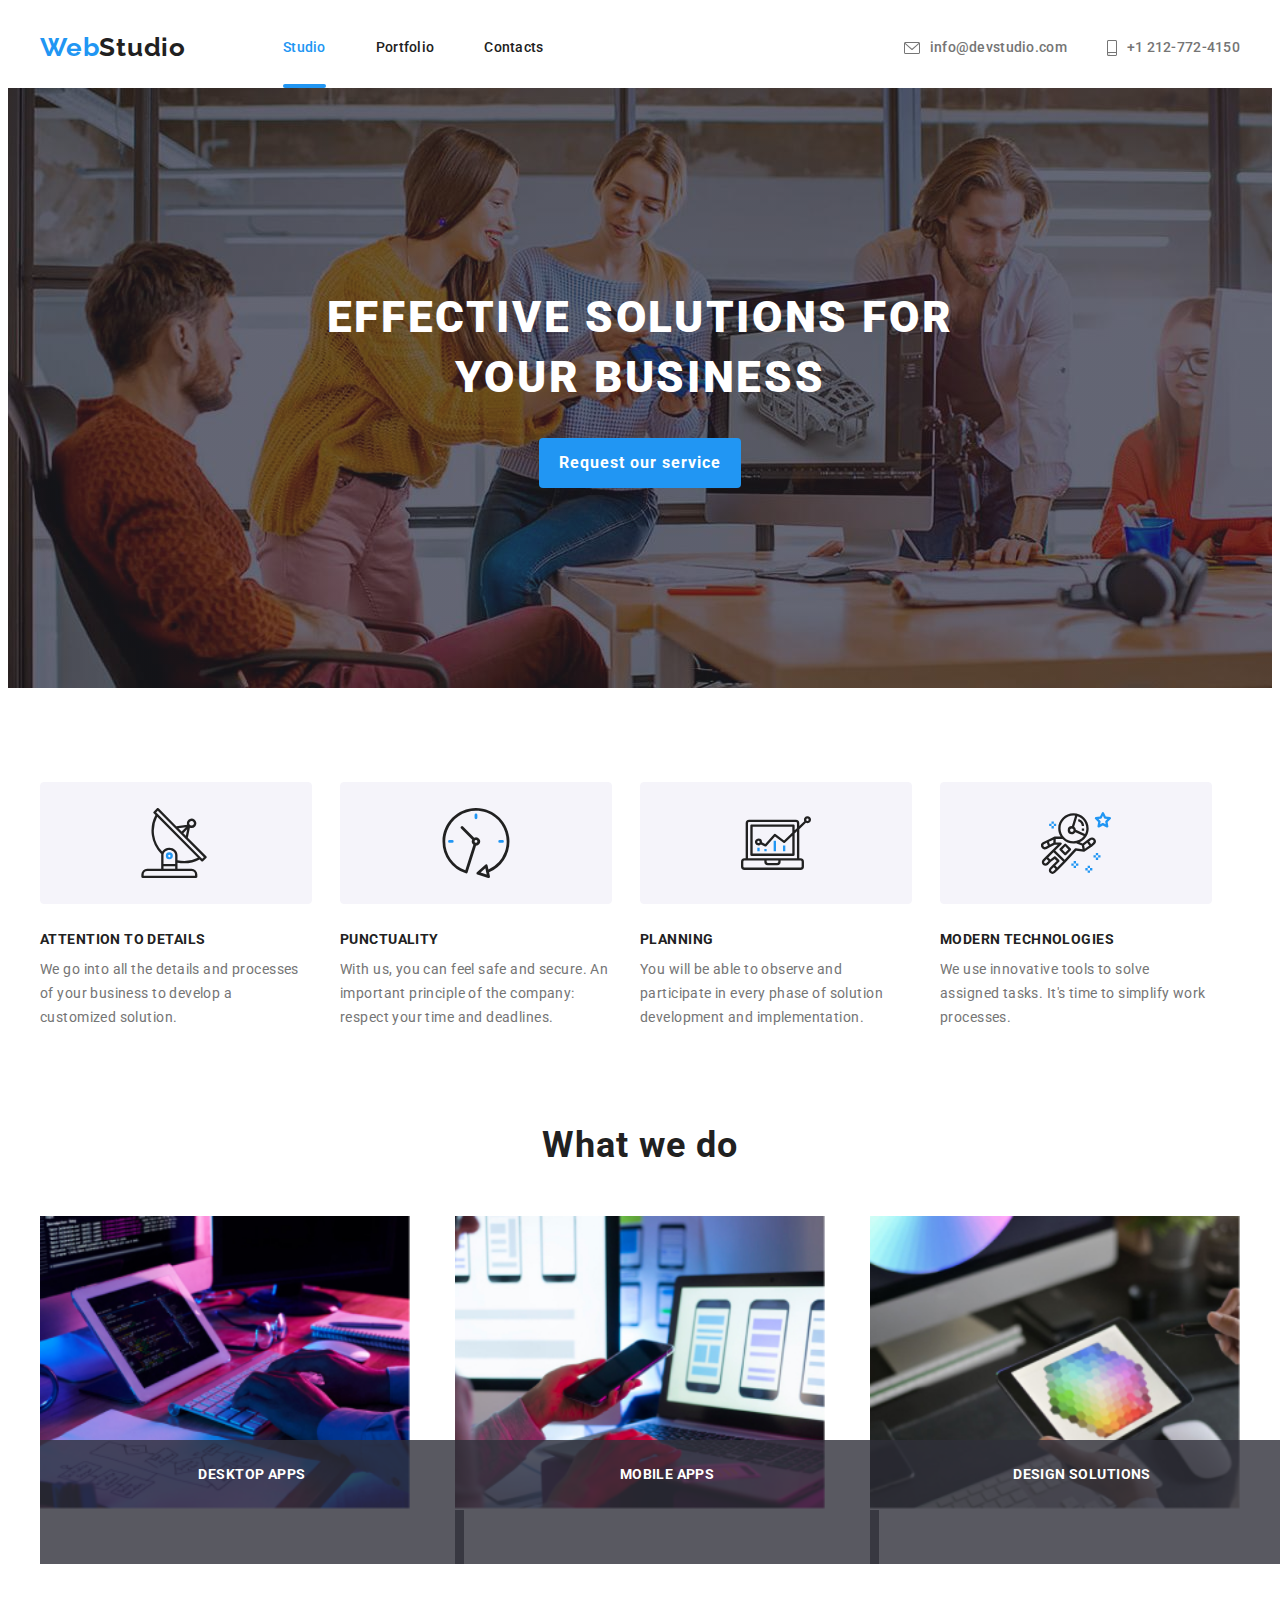
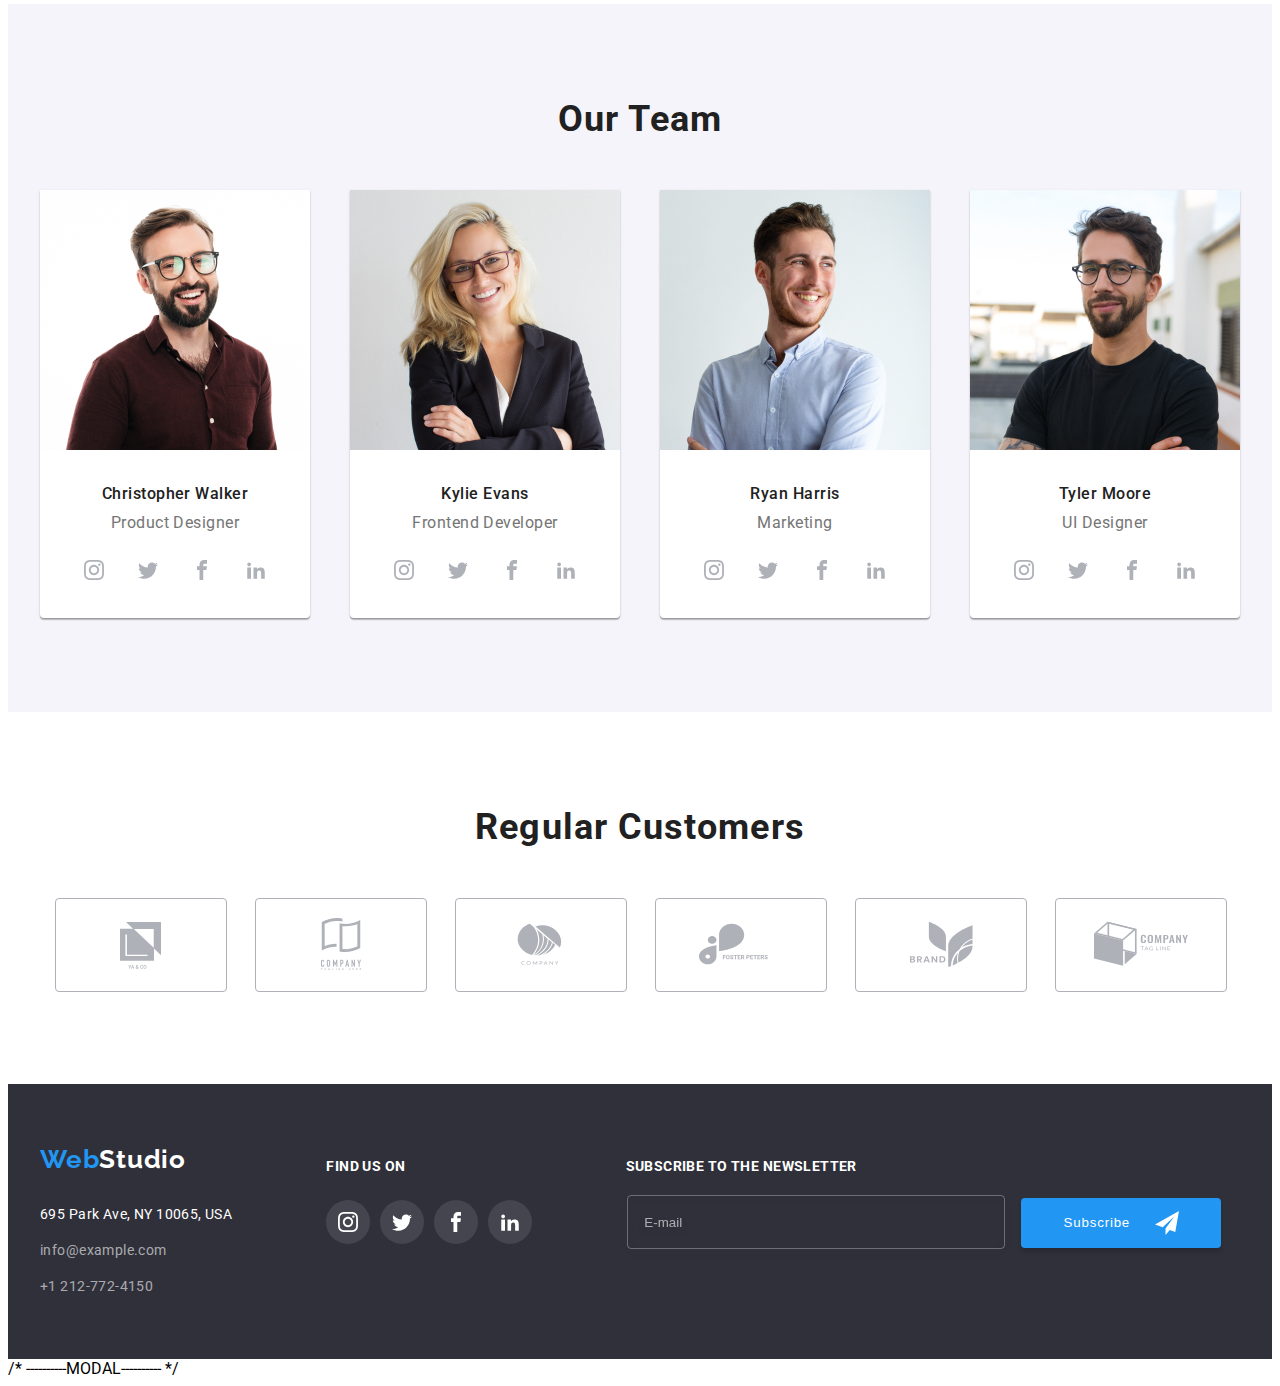
==== index.html @ 76c718fd "hw-8" ====
<!DOCTYPE html>
<html lang="en">
<head>
    <meta charset="UTF-8">
    <meta http-equiv="X-UA-Compatible" content="IE=edge">
    <meta name="viewport" content="width=device-width, initial-scale=1.0">
    <title>WebStudio</title>
    <link rel="preconnect" href="https://fonts.googleapis.com">
    <link rel="preconnect" href="https://fonts.gstatic.com" crossorigin>
    <link href="https://fonts.googleapis.com/css2?family=Raleway:wght@700&family=Roboto:wght@400;500;700;900&display=swap" rel="stylesheet">
    <link rel="stylesheet" href="https://cdnjs.cloudflare.com/ajax/libs/modern-normalize/1.1.0/modern-normalize.min.css"
    integrity="sha512-wpPYUAdjBVSE4KJnH1VR1HeZfpl1ub8YT/NKx4PuQ5NmX2tKuGu6U/JRp5y+Y8XG2tV+wKQpNHVUX03MfMFn9Q=="
    crossorigin="anonymous" referrerpolicy="no-referrer" />
    <link href="https://unpkg.com/aos@2.3.1/dist/aos.css" rel="stylesheet">
    <link
    rel="stylesheet"
    href="https://cdnjs.cloudflare.com/ajax/libs/animate.css/4.1.1/animate.min.css"
    />
    <link rel="stylesheet" href="./css/main.min.css">
</head>
<body>

    <header class="header">
        <div class="container">
        <a href="/" class="header-logo link logo">
           <span class="web">Web</span>Studio</a>
        <nav class="navigation">
            <ul class="navigation-list list">
                <li>
                    <a href="./index.html" class="navigation__link link header navigation__link--color">Studio</a>
                </li>
                <li>
                    <a href="./portfolio.html" class="navigation__link link header">Portfolio</a>
                </li>
                <li>
                    <a href="" class="navigation__link link header">Contacts</a>
                </li>
            </ul> 
        </nav>
        <ul class="navigation-contacts__list list">
            <li class="device">
                <a href="mailto:info@devstudio.com" class="navigation-contacts__link link header">
                    <svg width="16" height="12" class="navigation-contacts__icon">
                        <use class="" href="./img/icons.svg.svg#icon-mail2"></use>
                    </svg>
                    info@devstudio.com</a>
            </li>
            <li class="device">
                <a href="tel:+12127724150" 
                class="navigation-contacts__link link header">
                    <svg width="10" height="16" class="navigation-contacts__icon">
                        <use class="" href="./img/icons.svg.svg#icon-mobile2"></use>
                    </svg>
                    +1 212-772-4150</a>
            </li>
            
        </ul>
        </div>
    </header>

    <main>
        <section class="hero">
            <div class="container">
                <h1 class="hero__title">EFFECTIVE SOLUTIONS FOR YOUR BUSINESS</h1>
                <button type="button" class="hero__btn" data-modal-open>Request our service</button> 
            </div>
        </section> 
        <section class="main section">
            <div class="container">
            <ul class="main__list list">
            <li>
                    <div class="main__items">
                    <a href="#" class="main__link link">
                    <svg width="70" height="70" class="icons">
                        <use class="" href="./img/icons.svg.svg#icon-radar"></use>
                    </svg>
                    </a>
                    </div>
                    <h3 class="main__title">ATTENTION TO DETAILS</h3>
                    <p class="main__text">We go into all the details and processes of your business to develop a customized solution.</p>

            </li>
            
            <li>
                    <div class="main__items">
                    <a href="#" class="main__link link">
                    <svg width="70" height="70" class="icons">
                        <use class="" href="./img/icons.svg.svg#icon-clock1"></use>
                    </svg>
                    </a>
                    </div>
                    <h3 class="main__title">PUNCTUALITY</h3>
                    <p class="main__text">With us, you can feel safe and secure. An important principle of the company: respect your time and deadlines.</p>
            </li>
            
            <li>
                <div class="main__items">
                <a href="#" class="main__link link">
                    <svg width="70" height="70" class="icons">
                        <use class="" href="./img/icons.svg.svg#icon-diagram1"></use>
                    </svg>
                </a></div>
                <h3 class="main__title">PLANNING</h3>
                    <p class="main__text">You will be able to observe and participate in every phase of solution development and implementation.</p>

            </li>

            <li>
                <div class="main__items">
                <a href="#" class="main__link link">
                    <svg width="70" height="70" class="icons">
                        <use class="" href="./img/icons.svg.svg#icon-astronaut"></use>
                    </svg>
                </a></div>
                <h3 class="main__title">MODERN TECHNOLOGIES</h3>
                    <p class="main__text">We use innovative tools to solve assigned tasks. It's time to simplify work processes.</p>

            </li>
            </ul>
    
            </div>
        </section>

        <section class="about section">
            <div class="container">
            <h2 class="about__title title">
                What we do
            </h2>
            <ul class="about__list list">
                <li class="about__link"><img src="./img/img-1.jpg" width="370" height="294" alt="PC">
                <p class="about__text">
                        DESKTOP APPS
                </p>
                </li>
                <li class="about__link"><img src="./img/img-2.jpg" width="370" height="294" alt="note">
                      <p class="about__text">
                        Mobile APPS
                </p>
                </li>
                <li class="about__link"><img src="./img/img-3.jpg" width="370" height="294" alt="tablet">
                      <p class="about__text">
                        DESIGN SOLUTIONS
                </p>
                </li>
            </ul>
            </div>
        </section>

        <section class="team section">
            <div class="container">
            <h2 class="team__title title">
                Our Team
            </h2>
            <ul class="team__list list">
                <li class="team__link link">
                    <img src="./img/img-4.jpg" width="270" height="260" alt="man">
                    <div class="team__items">
                    <h3 class="team__name">Christopher Walker</h3>
                    <p class="team__text">Product Designer</p>
                    <ul class="team__communication list">
                        <li class="team__icons"><a href="#" class="team__icon link">
                            <svg width="20" height="20" class="icon">
                                <use class="" href="./img/icons.svg.svg#icon-instagram"></use>
                            </svg>
                        </a></li>
                        <li class="team__icons"><a href="#" class="team__icon link">
                            <svg width="20" height="20" class="icon">
                                <use class="" href="./img/icons.svg.svg#icon-twitter"></use>
                            </svg>
                        </a></li>
                        <li class="team__icons"><a href="#" class="team__icon link">
                            <svg width="20" height="20" class="icon">
                                <use class="" href="./img/icons.svg.svg#icon-facebook"></use>
                            </svg>
                        </a></li>
                        <li class="team__icons"><a href="#" class="team__icon link">
                            <svg width="20" height="20" class="icon">
                                <use class="" href="./img/icons.svg.svg#icon-linkedin2"></use>
                            </svg>
                        </a></li>
                    </ul>
                </div>
                </li>
                <li class="team__link link"><img src="./img/img-5.jpg" width="270" height="260" alt="woman">
                    <div class="team__items">
                    <h3 class="team__name">Kylie Evans</h3>
                    <p class="team__text">Frontend Developer</p>
                    <ul class="team__communication list">
                        <li class="team__icons"><a href="#" class="team__icon link">
                            <svg width="20" height="20" class="icon">
                                <use class="" href="./img/icons.svg.svg#icon-instagram"></use>
                            </svg>
                        </a></li>
                        <li class="team__icons"><a href="#" class="team__icon link">
                            <svg width="20" height="20" class="icons">
                                <use class="" href="./img/icons.svg.svg#icon-twitter"></use>
                            </svg>
                        </a></li>
                        <li class="team__icons"><a href="#" class="team__icon link">
                            <svg width="20" height="20" class="icon">
                                <use class="" href="./img/icons.svg.svg#icon-facebook"></use>
                            </svg>
                        </a></li>
                        <li class="team__icons"><a href="#" class="team__icon link">
                            <svg width="20" height="20" class="icon">
                                <use class="" href="./img/icons.svg.svg#icon-linkedin2"></use>
                            </svg>
                        </a></li>
                    </ul>
                    </div>
                </li>
                <li class="team__link link"><img src="./img/img-6.jpg" width="270" height="260" alt="man">
                    <div class="team__items">
                    <h3 class="team__name">Ryan Harris</h3>
                    <p class="team__text">Marketing</p>
                    <ul class="team__communication list">
                        <li class="team__icons"><a href="#" class="team__icon link">
                            <svg width="20" height="20" class="icon">
                                <use class="" href="./img/icons.svg.svg#icon-instagram"></use>
                            </svg>
                        </a></li>
                        <li class="team__icons"><a href="#" class="team__icon link">
                            <svg width="20" height="20" class="icon">
                                <use class="" href="./img/icons.svg.svg#icon-twitter"></use>
                            </svg>
                        </a></li>
                        <li class="team__icons"><a href="#" class="team__icon link">
                            <svg width="20" height="20" class="icon">
                                <use class="" href="./img/icons.svg.svg#icon-facebook"></use>
                            </svg>
                        </a></li>
                        <li class="team__icons"><a href="#" class="team__icon link">
                            <svg width="20" height="20" class="icon">
                                <use class="" href="./img/icons.svg.svg#icon-linkedin2"></use>
                            </svg>
                        </a></li>
                    </ul>
                    </div>
                </li>
                <li class="team__link link"><img src="./img/img-7.jpg" width="270" height="260" alt="man">
                    <div class="team__items">
                    <h3 class="team__name">Tyler Moore</h3>
                    <p class="team__text">UI Designer</p>
                    <ul class="team__communication list">
                        <li class="team__icons"><a href="#" class="team__icon link">
                            <svg width="20" height="20" class="icon">
                                <use class="" href="./img/icons.svg.svg#icon-instagram"></use>
                            </svg>
                        </a></li>
                        <li class="team__icons"><a href="#" class="team__icon link">
                            <svg width="20" height="20" class="icon">
                                <use class="" href="./img/icons.svg.svg#icon-twitter"></use>
                            </svg>
                        </a></li>
                        <li class="team__icons"><a href="#" class="team__icon link">
                            <svg width="20" height="20" class="icon">
                                <use class="" href="./img/icons.svg.svg#icon-facebook"></use>
                            </svg>
                        </a></li>
                        <li class="team__icons"><a href="#" class="team__icon link">
                            <svg width="20" height="20" class="icon">
                                <use class="" href="./img/icons.svg.svg#icon-linkedin2"></use>
                            </svg>
                        </a></li>
                    </ul>
                    </div>
                </li>
            </ul>
            </div>
        </section>

        <section class="customers section">
            <div class="container">
            <h2 class="customers__title title">
                Regular Customers
            </h2>
            <ul class="customers__list list">
                <li class="customers__items"><a href="#" class="customers__link link">
                    <svg width="106" height="60" class="icon">
                        <use class="" href="./img/icons.svg.svg#icon-customers1"></use>
                    </svg>
                </a></li>
                <li class="customers__items"><a href="#" class="customers__link link">
                    <svg width="106" height="60" class="icon">
                        <use class="" href="./img/icons.svg.svg#icon-customers2"></use>
                    </svg>
                </a></li>
                <li class="customers__items"><a href="#" class="customers__link link">
                    <svg width="106" height="60" class="icon">
                        <use class="" href="./img/icons.svg.svg#icon-customers3"></use>
                    </svg>
                </a></li>
                <li class="customers__items"><a href="#" class="customers__link link">
                    <svg width="106" height="60" class="icon">
                        <use class="" href="./img/icons.svg.svg#icon-customers4"></use>
                    </svg>
                </a></li>
                <li class="customers__items"><a href="#" class="customers__link link">
                    <svg width="106" height="60" class="icon">
                        <use class="" href="./img/icons.svg.svg#icon-customers5"></use>
                    </svg>
                </a></li>
                <li class="customers__items"><a href="#" class="customers__link link">
                    <svg width="106" height="60" class="icon">
                        <use class="" href="./img/icons.svg.svg#icon-customers6"></use>
                    </svg>
                </a></li>
            </ul>
            </div>
        </section>
    </main>
    
    <footer class="footer">
        <div class="container">
            <ul class="footer__list list">
                <li>
                    <a href="" class="footer__logo link logo">
                    <span class="footer__web">Web</span>Studio</a>
       
                <address class="address">
                    <ul class="address__list list">
                        <li class="address__name link ending">
                        695 Park Ave, NY 10065, USA   
                        </li>
                        <li class="address__color link ending">
                        info@example.com
                        </li>
                        <li class="address__color link ending">
                        +1 212-772-4150
                        </li>
                    </ul>
                </address>
                </li>
                
                <li class="footer__link link">
                        <h3 class="footer__title">
                        Find us on 
                        <span class="subscribe__title">Subscribe to the newsletter</span> 
                        </h3>
                    <ul class="directions__list list">
                        <li class="directions__items"><a href="#" class="directions__link link">
                            <svg width="20" height="20" class="icon">
                            <use class="" href="./img/icons.svg.svg#icon-instagram"></use>
                            </svg>
                            </a>
                        </li>
                        <li class="directions__items"><a href="#" class="directions__link link">
                            <svg width="20" height="20" class="icon">
                            <use class="" href="./img/icons.svg.svg#icon-twitter"></use>
                            </svg>
                            </a>
                        </li>
                        <li class="directions__items"><a href="#" class="directions__link link">
                            <svg width="20" height="20" class="icon">
                            <use class="" href="./img/icons.svg.svg#icon-facebook"></use>
                            </svg>
                            </a>
                        </li>
                        <li class="directions__items"><a href="#" class="directions__link link">
                            <svg width="20" height="20" class="icon">
                            <use class="" href="./img/icons.svg.svg#icon-linkedin2"></use>
                            </svg>
                            </a>
                        </li>
                        
                        <li class="subscribe">
                            <section class="subscribe__items">
                                <form action="" class="form">
                                <input type="email" class="subscribe__input" name="name" placeholder="E-mail">
                                <button type="button" class="subscribe__btn" data-modal-open>Subscribe
                                    <svg class="subscribe__icon" width="24" height="24">
                                    <use href="./img/icons.svg.svg#icon-subscribe"></use>
                                    </svg>
                                </button>
                                </form>
                            </section>
                        </li>
                    </ul>
                </li>
            </ul> 

        </div>


    </footer>

    /* ----------MODAL---------- */

    <div class="backdrop is-hidden" data-modal>
        <div class="modal">
            <button type="btn" class="btn-close" data-modal-close>
                <svg width="18" height="18" class="btn-close-icon">
                    <use class="" href="./img/icons.svg.svg#icon-blackcross"></use>
                    </svg>
            </button>
            <p class="modal-title">
                Leave your information and we'll call you back
            </p>
        <form action="">
            <div class="modal-input-group">
                <label for="name">Name</label>
            <div class="modal-input-wrapper">
                <input type="text" class="modal-input" name="name" id="name" required>
                <svg class="modal-input-icon" width="18" height="18">
                    <use href="./img/icons.svg.svg#icon-modal1"></use>
                </svg>
            </div>
            </div>

            <div class="modal-input-group">
                <label for="name">Telephone</label>
            <div class="modal-input-wrapper">
                <input type="tel" class="modal-input" name="name" id="name" required>
                <svg class="modal-input-icon" width="18" height="18">
                    <use href="./img/icons.svg.svg#icon-modal2"></use>
                </svg>
            </div>
            </div>
            
            <div class="modal-input-group">
                <label for="name">E-mail</label>
            <div class="modal-input-wrapper">
                <input type="email" class="modal-input" name="name" id="name" required>
                <svg class="modal-input-icon" width="18" height="18">
                    <use href="./img/icons.svg.svg#icon-modal3"></use>
                </svg>
            </div>
            </div>

            <div class="modal-input-group">
                <label for="comment">Comments</label>
                <textarea name="comment" id="comment" class="modal-comment-text" placeholder="Enter the text">Enter the text</textarea>
            
            </div>
               
            <div class="modal-politic-group">
                <input type="checkbox" name="politic" id="politic" class="modal-politic-check visually-hidden">
            
                <label for="politic" class="modal-politic-label">
                    I agree with the letter and accept the 
                    <a href="" class="modal-politic-label-blue">Terms and Conditions</a>
                </label>
            
            </div>
               
                <button type="submit" class="button-send">Send</button>
        </form>
        </div>
    </div>
    <script src="https://unpkg.com/aos@2.3.1/dist/aos.js"></script>
    <script>
        AOS.init();
      </script>
      <script src="./js/modal.js">

      </script>
</body>
</html>
---- css/main.min.css ----
.modal-politic-label,.btn-close,.subscribe__items,.directions__link,.directions__list,.customers__link,.customers__list,.team__icon,.team__communication,.main__link,.main__list,.hero__btn,.navigation-contacts__link,.navigation-contacts__list,header .container{display:flex;align-items:center}:root{--primary-header-color: #212121;--primary-text-color: #757575;--primary-link-color: #2196F3}p,h1,h2,h3,h4,h5,h6{margin:0px}ul,ol{margin:0px;padding-left:0px}button{cursor:pointer;border:none;transition-duration:250ms;transition-timing-function:cubic-bezier(0.4, 0, 0.2, 1)}body{font-family:Roboto,Raleway,sans-serif}.container{width:1200px;padding:0px 15px;margin:0 auto}.section{padding-top:94px;padding-bottom:94px}.link{text-decoration:none}.list{list-style:none}.logo{font-family:Raleway;font-style:normal;font-weight:700;font-size:26px;line-height:1.2;letter-spacing:.03em}.title{font-weight:700;font-size:36px;line-height:1.17;letter-spacing:.03em;text-align:center}.ending{font-style:normal;font-weight:400;font-size:14px;line-height:1.7;letter-spacing:.03em}.header{font-weight:500;font-size:14px;line-height:1.14;letter-spacing:.02em}header .container{height:80px}.web{color:var(--primary-link-color)}.header-logo{color:var(--primary-header-color);margin-right:97px}.navigation-list{display:flex}.navigation-list li+li{margin-left:50px}.navigation__link{color:var(--primary-header-color);transition-duration:250ms;transition-timing-function:cubic-bezier(0.4, 0, 0.2, 1)}.navigation__link:hover,.navigation__link:focus{color:var(--primary-link-color)}.navigation__link--color{color:var(--primary-link-color);position:relative}.navigation__link--color::after{content:"";position:absolute;width:100%;height:4px;display:block;top:45px;background:#2196f3;border-radius:2px}.navigation-contacts__list{margin-left:auto;gap:40px}.navigation-contacts__link{color:var(--primary-text-color);transition-duration:250ms;transition-timing-function:cubic-bezier(0.4, 0, 0.2, 1)}.navigation-contacts__link:hover,.navigation-contacts__link:focus{color:var(--primary-link-color)}.navigation-contacts__icon{fill:currentColor;margin-right:10px}.hero{background-color:#c4c4c4;padding-top:200px;padding-bottom:200px;background-image:linear-gradient(rgba(47, 48, 58, 0.4), rgba(47, 48, 58, 0.4)),url(../img/Img-background.jpg);background-repeat:no-repeat;background-size:cover;background-position:cover}.hero__title{font-weight:900;font-size:44px;line-height:1.36;letter-spacing:.06em;text-align:center;text-transform:uppercase;color:#fff;width:696px;margin-left:252px;margin-right:252px;margin-bottom:30px}.hero__btn{font-weight:700;font-size:16px;line-height:1.9;letter-spacing:.06em;font-family:inherit;text-align:center;color:#fff;margin:0 auto;padding:10px 20px;background:#2196f3;border-radius:4px}.hero__btn:hover,.hero__btn:focus{background-color:#2196f3;box-shadow:0px 4px 4px rgba(0,0,0,.15)}.main__items{width:270px;height:120px;margin-bottom:30px}.main__items:not(:last-child){margin-right:30px}.main__link{width:100%;height:100%;background-color:#f5f4fa;justify-content:center;border:1px solid #f5f4fa;border-radius:4px;transition-duration:250ms;transition-timing-function:cubic-bezier(0.4, 0, 0.2, 1)}.main__link:hover,.main__link:focus{fill:#2196f3;border-color:#2196f3}.main__title{font-weight:700;font-size:14px;line-height:1.14;letter-spacing:.03em;text-transform:uppercase;color:var(--primary-header-color);margin-bottom:10px}.main__text{font-weight:400;font-size:14px;line-height:1.71;letter-spacing:.03em;color:var(--primary-text-color);max-width:270px}.about{margin-top:-94px}.about__title{color:var(--primary-header-color);margin-bottom:50px}.about__list{display:flex;justify-content:space-between}.about__list li+li{margin-left:30px}.about__link{height:294px;position:relative}.about__text{font-weight:700;font-size:14px;line-height:1.14;letter-spacing:.03em;text-align:center;text-transform:uppercase;color:#fff;position:absolute;padding:27px;height:70px;width:100%;top:224px;background:rgba(47,48,58,.8)}.team{background-color:#f5f4fa}.team__title{color:var(--primary-header-color);margin-bottom:50px}.team__list{display:flex;justify-content:space-between}.team__link{height:428px;background:#fff;box-shadow:0px 1px 3px rgba(0,0,0,.12),0px 1px 1px rgba(0,0,0,.14),0px 2px 1px rgba(0,0,0,.2);border-radius:0px 0px 4px 4px}.team__items{padding-top:30px;padding-bottom:30px}.team__name{font-weight:500;font-size:16px;line-height:1.19;letter-spacing:.03em;text-align:center;color:var(--primary-header-color);margin-bottom:10px}.team__text{font-weight:400;font-size:16px;line-height:1.19;letter-spacing:.03em;text-align:center;color:var(--primary-text-color);margin-bottom:16px}.team__communication{justify-content:center}.team__icons{width:44px;height:44px}.team__icons:not(:last-child){margin-right:10px}.team__icon{width:100%;height:100%;fill:#afb1b8;background-color:#fff;border-radius:50%;justify-content:center;transition-duration:250ms;transition-timing-function:cubic-bezier(0.4, 0, 0.2, 1)}.team__icon:hover,.team__icon:focus{fill:#fff;background-color:#2196f3}.customers__title{color:var(--primary-header-color);margin-bottom:50px}.customers__list{justify-content:center}.customers__items{width:170px;height:92px}.customers__items:focus,.customers__items:hover{fill:#2196f3;border-color:#2196f3}.customers__items:not(:last-child){margin-right:30px}.customers__link{width:100%;height:100%;fill:#afb1b8;background-color:#fff;justify-content:center;border:1px solid #afb1b8;border-radius:4px;transition-duration:250ms;transition-timing-function:cubic-bezier(0.4, 0, 0.2, 1)}.customers__link:focus,.customers__link:hover{fill:#2196f3;border-color:#2196f3}.footer{background-color:#2f303a;padding-top:60px;padding-bottom:60px}.footer__list{display:flex}.footer__link{justify-content:flex-start;margin-left:94px;margin-top:15px}.footer__web{color:var(--primary-link-color)}.footer__logo{color:#fff;display:block;margin-bottom:28px}.address__list li+li{margin-top:12px}.address__name{color:#fff}.address__color{color:rgba(255,255,255,.6)}.directions__list{justify-content:center;margin-top:20px}.footer__title{font-weight:700;font-size:14px;line-height:1.14;letter-spacing:.03em;text-transform:uppercase;color:#fff;display:flex}.directions__items{width:44px;height:44px}.directions__items:not(:last-child){margin-right:10px}.directions__link{width:100%;height:100%;fill:#fff;background-color:rgba(255,255,255,.1);border-radius:50%;justify-content:center;transition-duration:250ms;transition-timing-function:cubic-bezier(0.4, 0, 0.2, 1)}.directions__link:hover,.directions__link:focus{fill:#fff;background-color:#2196f3}.subscribe{margin-left:85px;top:50%}.subscribe__items{justify-content:flex-end}.subscribe__title{font-weight:700;font-size:14px;line-height:1.14;letter-spacing:.03em;text-transform:uppercase;color:#fff;margin-left:220px}.subscribe__input{background-color:rgba(0,0,0,0);width:358px;height:50px;border:1px solid rgba(255,255,255,.3);filter:drop-shadow(0px 4px 4px rgba(0, 0, 0, 0.15));border-radius:4px;padding-left:16px;color:rgba(255,255,255,.6)}::-moz-placeholder{color:rgba(255,255,255,.6);opacity:1}:-ms-input-placeholder{color:rgba(255,255,255,.6);opacity:1}::placeholder{color:rgba(255,255,255,.6);opacity:1}.subscribe__btn{width:200px;height:50px;margin-left:12px;background:#2196f3;box-shadow:0px 4px 4px rgba(0,0,0,.15);border-radius:4px;font-size:1.9;line-height:30px;letter-spacing:.06em;color:#fff;display:inline-flex;align-items:center;justify-content:center}.subscribe__icon{fill:currentColor;margin-left:25px}.portfolio-header{border-bottom:1px solid #ececec}.portfolio-header__list{display:flex}.portfolio-header__list li+li{margin-left:50px}.portfolio-logo{color:var(--primary-header-color);margin-right:97px}.filters{display:flex;justify-content:center;margin-bottom:50px}.filters li+li{margin-left:8px}.btn-1{width:73px;height:38px}.btn-2{width:128px;height:38px}.btn-3{width:145px;height:38px}.btn-4{width:103px;height:38px}.btn-5{width:130px;height:38px}.filter-btn{font-weight:500;font-size:16px;line-height:1.6;letter-spacing:.03em;font-family:inherit;text-align:center;color:#212121;background-color:#f5f4fa;background:#f5f4fa;border-radius:4px;transition-duration:250ms;transition-timing-function:cubic-bezier(0.4, 0, 0.2, 1)}.filter-btn:hover,.filter-btn:focus{color:#fff;background-color:#2196f3;border-radius:4px;box-shadow:0px 3px 1px rgba(0,0,0,.1),0px 1px 2px rgba(0,0,0,.08),0px 2px 2px rgba(0,0,0,.12)}.portfolio{display:flex;flex-wrap:wrap;margin-left:-30px;margin-bottom:-30px;justify-content:space-between}.portfolio__link{width:calc((100% - 90px)/3);margin-left:30px;margin-bottom:30px;background:#fff;border:1px solid #eee;width:370px;transition-duration:250ms;transition-timing-function:cubic-bezier(0.4, 0, 0.2, 1)}.portfolio__link:hover{border:1px solid #eee;box-shadow:0px 1px 1px rgba(0,0,0,.12),0px 4px 4px rgba(0,0,0,.06),1px 4px 6px rgba(0,0,0,.16)}.portfolio-card__thumb{position:relative;overflow:hidden}.portfolio-card__text{font-weight:400;font-size:18px;line-height:1.55;letter-spacing:.03em;color:#fff;position:absolute;background:rgba(33,150,243,.9);top:0;padding:63px 24px 91px;height:100%;transform:translateY(100%);transition-duration:250ms;transition-timing-function:cubic-bezier(0.4, 0, 0.2, 1)}.portfolio__link:hover .portfolio-card__text{transform:translateY(0)}.portfolio__items{padding:20px 24px}.portfolio__title{font-weight:700;font-size:18px;line-height:2;letter-spacing:.06em;color:var(--primary-header-color)}.portfolio__text{font-weight:400;font-size:16px;line-height:1.88;letter-spacing:.03em;color:var(--primary-text-color);margin-top:4px}.backdrop{position:fixed;top:0;width:100%;height:100%;background:rgba(0,0,0,.2);transition:opacity 300ms linear,visibility 300ms linear}.backdrop.is-hidden .modal{transform:translate(-50%, -50%) scaleY(0)}.modal{position:absolute;top:50%;left:50%;transform:translate(-50%, -50%) scale(1);width:528px;height:581px;background:#fff;box-shadow:0px 1px 3px rgba(0,0,0,.12),0px 1px 1px rgba(0,0,0,.14),0px 2px 1px rgba(0,0,0,.2);border-radius:4px;padding:40px;transition-duration:250ms;transition-timing-function:cubic-bezier(0.4, 0, 0.2, 1)}.btn-close{position:absolute;top:10px;right:10px;width:30px;height:30px;background-color:rgba(0,0,0,0);border:1px solid rgba(0,0,0,.1);border-radius:50%;justify-content:center}.btn-close:hover{fill:#2196f3}.is-hidden{opacity:0;visibility:hidden;pointer-events:none}.modal-title{font-weight:700;font-size:20px;line-height:1.15;text-align:center;letter-spacing:.03em;color:#212121;margin-bottom:12px}.modal-input-group{margin-bottom:10px}.modal-input-group label{display:block;font-weight:400;font-size:12px;line-height:1.17;letter-spacing:.01em;color:var(--primary-text-color);margin-bottom:4px}.modal-input,.modal-select{width:100%;height:40px;border:1px solid rgba(33,33,33,.2);border-radius:4px;transition:border-color 250ms;transition-timing-function:cubic-bezier(0.4, 0, 0.2, 1)}.modal-input{padding-left:30px}.modal-input:required{border-color:rgba(117,117,117,.5)}.modal-input:hover,.modal-input:focus{border-color:var(--primary-link-color);outline:rgba(0,0,0,0)}.modal-input:focus+svg,.modal-input:hover+svg{fill:var(--primary-link-color)}.modal-input-icon{position:absolute;top:50%;left:12px;transform:translateY(-50%);transition:fill 250ms;transition-timing-function:cubic-bezier(0.4, 0, 0.2, 1)}.modal-input-wrapper{position:relative}.modal-comment-text{width:100%;height:120px;border:1px solid rgba(33,33,33,.2);border-radius:4px;margin-top:4px;resize:none;font-weight:400;font-size:12px;line-height:1.17;letter-spacing:.01em;color:rgba(117,117,117,.5);padding:12px 16px;transition:border-color 250ms;transition-timing-function:cubic-bezier(0.4, 0, 0.2, 1)}.modal-comment-text:hover,.modal-comment-text:focus{border-color:var(--primary-link-color);outline:rgba(0,0,0,0)}.modal-politic-group{display:flex;padding-left:13px}.modal-politic-label{font-weight:400;font-size:14px;line-height:1.7;letter-spacing:.03em;color:#757575;margin-top:10px}.modal-politic-label::before{content:"";width:16px;height:15px;border:2px solid #212121;border-radius:2px;margin-right:8px}.modal-politic-label-blue{color:var(--primary-link-color);margin-left:4px}.checkbox{padding-left:12px}.modal-politic-check:checked+label::before{border:none;background-repeat:no-repeat;background-image:url("../img/icon-check.svg");background-position:center;background-color:var(--primary-link-color)}.visually-hidden{position:absolute;width:1px;height:1px;margin:-1px;border:0;padding:0;white-space:nowrap;overflow:hidden;opacity:0}.button-send{width:200px;height:50px;background:#2196f3;box-shadow:0px 4px 4px rgba(0,0,0,.15);border-radius:4px;margin-top:30px;margin-left:124px;font-size:16px;line-height:1.9;display:block;align-items:center;text-align:center;letter-spacing:.06em;color:#fff;position:absolute;transition:background-color 250ms;transition-timing-function:cubic-bezier(0.4, 0, 0.2, 1)}.button-send:hover,.button-send:focus{background:#188ce8;box-shadow:0px 4px 4px rgba(0,0,0,.15);border-radius:4px}@-webkit-keyframes zoom{0%{transform:scale(0.2)}50%{transform:scale(1.2)}100%{transform:scale(1)}}@keyframes zoom{0%{transform:scale(0.2)}50%{transform:scale(1.2)}100%{transform:scale(1)}}/*# sourceMappingURL=main.min.css.map */
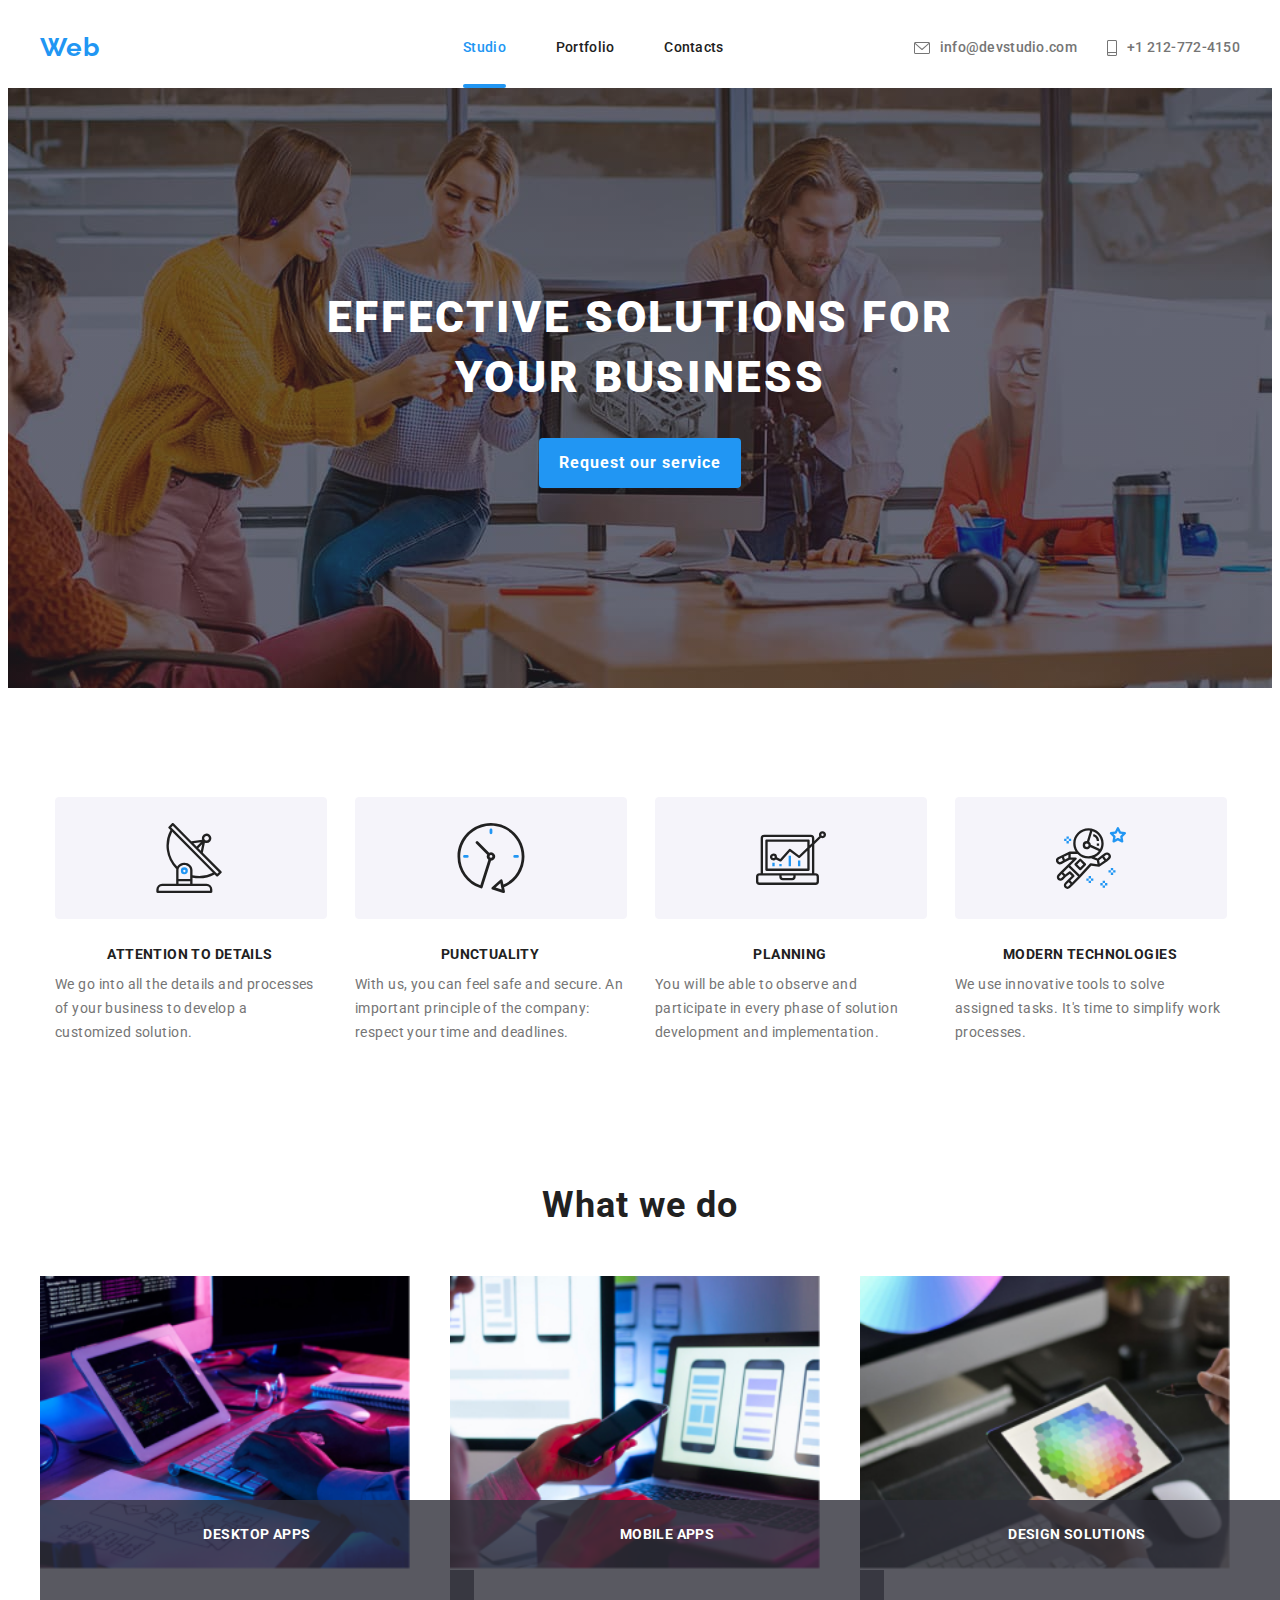
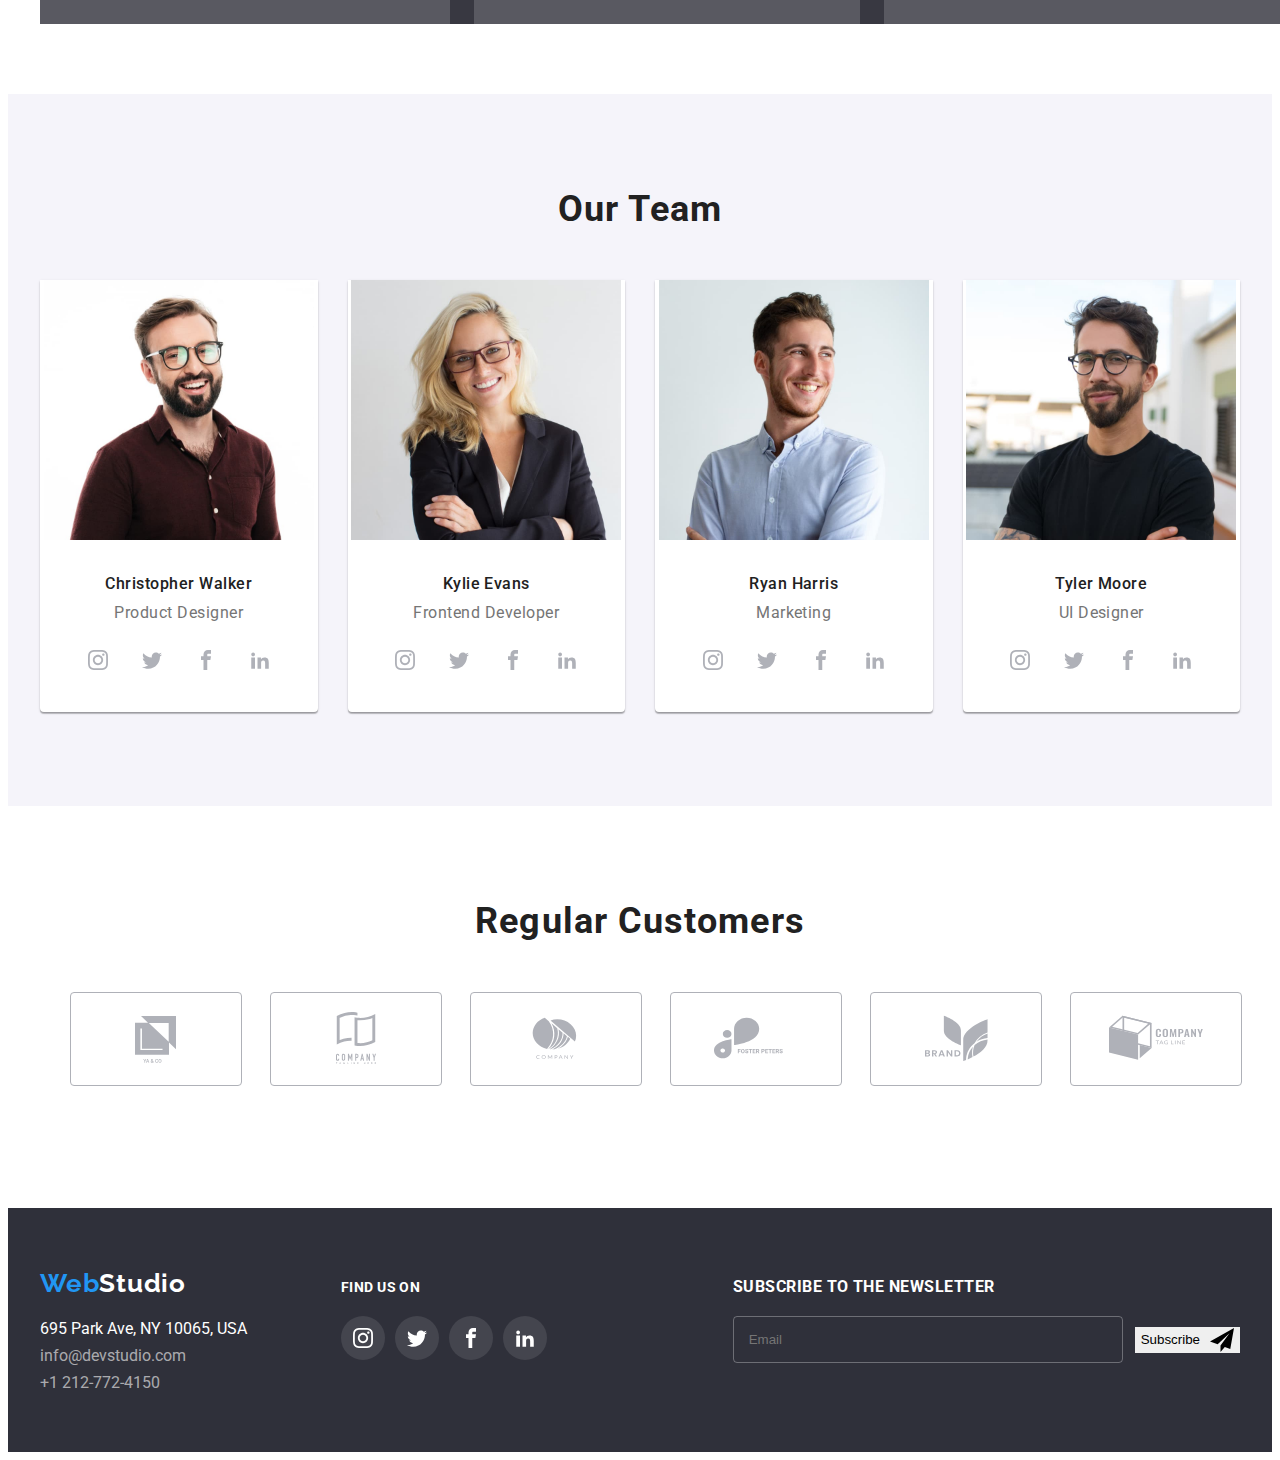
==== commit 7312db53: "hw-8-2" ====
--- a/index.html
+++ b/index.html
@@ -21,9 +21,21 @@
 <body>
 
     <header class="header">
-        <div class="container">
-        <a href="/" class="header-logo link logo">
+        <div class="container header__container">
+        <a href="/" class="header__logo link logo">
            <span class="web">Web</span>Studio</a>
+        
+        <button
+          type="button"
+          class="menu-toggle js-open-menu"
+          aria-expanded="false"
+          aria-controls="mobile-menu"
+        >
+          <svg width="24" height="16" aria-label="icon-navigation-menu">
+            <use href="./img/icons.svg.svg#icon-stripes" class="menu-toggle__icon"></use>
+          </svg>
+        </button>
+
         <nav class="navigation">
             <ul class="navigation-list list">
                 <li>
@@ -38,14 +50,14 @@
             </ul> 
         </nav>
         <ul class="navigation-contacts__list list">
-            <li class="device">
+            <li class="navigation-contacts__item">
                 <a href="mailto:info@devstudio.com" class="navigation-contacts__link link header">
                     <svg width="16" height="12" class="navigation-contacts__icon">
                         <use class="" href="./img/icons.svg.svg#icon-mail2"></use>
                     </svg>
                     info@devstudio.com</a>
             </li>
-            <li class="device">
+            <li class="navigation-contacts__item">
                 <a href="tel:+12127724150" 
                 class="navigation-contacts__link link header">
                     <svg width="10" height="16" class="navigation-contacts__icon">
@@ -55,12 +67,13 @@
             </li>
             
         </ul>
+
         </div>
     </header>
 
     <main>
         <section class="hero">
-            <div class="container">
+            <div class="conteiner hero__container">
                 <h1 class="hero__title">EFFECTIVE SOLUTIONS FOR YOUR BUSINESS</h1>
                 <button type="button" class="hero__btn" data-modal-open>Request our service</button> 
             </div>
@@ -68,9 +81,9 @@
         <section class="main section">
             <div class="container">
             <ul class="main__list list">
-            <li>
+            <li class="main__link">
                     <div class="main__items">
-                    <a href="#" class="main__link link">
+                    <a href="#" class="main__icons link">
                     <svg width="70" height="70" class="icons">
                         <use class="" href="./img/icons.svg.svg#icon-radar"></use>
                     </svg>
@@ -81,9 +94,9 @@
 
             </li>
             
-            <li>
+            <li class="main__link">
                     <div class="main__items">
-                    <a href="#" class="main__link link">
+                    <a href="#" class="main__icons link">
                     <svg width="70" height="70" class="icons">
                         <use class="" href="./img/icons.svg.svg#icon-clock1"></use>
                     </svg>
@@ -93,9 +106,9 @@
                     <p class="main__text">With us, you can feel safe and secure. An important principle of the company: respect your time and deadlines.</p>
             </li>
             
-            <li>
+            <li class="main__link">
                 <div class="main__items">
-                <a href="#" class="main__link link">
+                <a href="#" class="main__icons link">
                     <svg width="70" height="70" class="icons">
                         <use class="" href="./img/icons.svg.svg#icon-diagram1"></use>
                     </svg>
@@ -105,9 +118,9 @@
 
             </li>
 
-            <li>
+            <li class="main__link">
                 <div class="main__items">
-                <a href="#" class="main__link link">
+                <a href="#" class="main__icons link">
                     <svg width="70" height="70" class="icons">
                         <use class="" href="./img/icons.svg.svg#icon-astronaut"></use>
                     </svg>
@@ -153,7 +166,24 @@
             </h2>
             <ul class="team__list list">
                 <li class="team__link link">
-                    <img src="./img/img-4.jpg" width="270" height="260" alt="man">
+
+                    <picture>
+                        <source
+                          srcset="./img/our-team-1-3.jpg"
+                          media="(min-width: 1200px)"
+                        />
+                        <source
+                          srcset="./img/our-team-1-2.jpg"
+                          media="(min-width: 768px)"
+                        />
+                        <source
+                          srcset="./img/our-team-1-1x.jpg"
+                          media="(max-width: 767px)"
+                        />
+                        <img src="./img/img-4.jpg" width="270" height="260" alt="man"
+                        />
+                      </picture>
+
                     <div class="team__items">
                     <h3 class="team__name">Christopher Walker</h3>
                     <p class="team__text">Product Designer</p>
@@ -181,7 +211,24 @@
                     </ul>
                 </div>
                 </li>
-                <li class="team__link link"><img src="./img/img-5.jpg" width="270" height="260" alt="woman">
+                <li class="team__link link">
+
+                    <picture>
+                        <source
+                          srcset="./img/our-team-2-3.jpg"
+                          media="(min-width: 1200px)"
+                        />
+                        <source
+                          srcset="./img/our-team-2-2.jpg"
+                          media="(min-width: 768px)"
+                        />
+                        <source
+                          srcset="./img/our-team-2-1x.jpg"
+                          media="(max-width: 767px)"
+                        />
+                        <img src="./img/img-5.jpg" width="270" height="260" alt="woman">
+                      </picture>
+            
                     <div class="team__items">
                     <h3 class="team__name">Kylie Evans</h3>
                     <p class="team__text">Frontend Developer</p>
@@ -209,7 +256,24 @@
                     </ul>
                     </div>
                 </li>
-                <li class="team__link link"><img src="./img/img-6.jpg" width="270" height="260" alt="man">
+                <li class="team__link link">
+                    
+                    <picture>
+                        <source
+                          srcset="./img/our-team-3-3.jpg"
+                          media="(min-width: 1200px)"
+                        />
+                        <source
+                          srcset="./img/our-team-3-2.jpg"
+                          media="(min-width: 768px)"
+                        />
+                        <source
+                          srcset="./img/our-team-3-1x.jpg"
+                          media="(max-width: 767px)"
+                        />
+                        <img src="./img/img-6.jpg" width="270" height="260" alt="man">
+                      </picture>
+                    
                     <div class="team__items">
                     <h3 class="team__name">Ryan Harris</h3>
                     <p class="team__text">Marketing</p>
@@ -237,7 +301,24 @@
                     </ul>
                     </div>
                 </li>
-                <li class="team__link link"><img src="./img/img-7.jpg" width="270" height="260" alt="man">
+                <li class="team__link link">
+                    
+                    <picture>
+                        <source
+                          srcset="./img/our-team-4-3.jpg"
+                          media="(min-width: 1200px)"
+                        />
+                        <source
+                          srcset="./img/our-team-4-2.jpg"
+                          media="(min-width: 768px)"
+                        />
+                        <source
+                          srcset="./img/our-team-4-1x.jpg"
+                          media="(max-width: 767px)"
+                        />
+                        <img src="./img/img-7.jpg" width="270" height="260" alt="man">
+                      </picture>
+                    
                     <div class="team__items">
                     <h3 class="team__name">Tyler Moore</h3>
                     <p class="team__text">UI Designer</p>
@@ -275,7 +356,8 @@
                 Regular Customers
             </h2>
             <ul class="customers__list list">
-                <li class="customers__items"><a href="#" class="customers__link link">
+                <li class="customers__items">
+                    <a href="#" class="customers__link link">
                     <svg width="106" height="60" class="icon">
                         <use class="" href="./img/icons.svg.svg#icon-customers1"></use>
                     </svg>
@@ -310,81 +392,125 @@
         </section>
     </main>
     
-    <footer class="footer">
-        <div class="container">
-            <ul class="footer__list list">
-                <li>
-                    <a href="" class="footer__logo link logo">
-                    <span class="footer__web">Web</span>Studio</a>
-       
+    <footer class="page-footer">
+        <div class="container page-footer__container">
+          <div class="page-footer__wrap">
+            <div class="address-wrap">
+              <a href="index.html" class="logo page-footer__logo"
+                ><span class="logo__accent">Web</span>Studio</a>
+              
                 <address class="address">
-                    <ul class="address__list list">
-                        <li class="address__name link ending">
-                        695 Park Ave, NY 10065, USA   
-                        </li>
-                        <li class="address__color link ending">
-                        info@example.com
-                        </li>
-                        <li class="address__color link ending">
-                        +1 212-772-4150
-                        </li>
-                    </ul>
-                </address>
-                </li>
-                
-                <li class="footer__link link">
-                        <h3 class="footer__title">
-                        Find us on 
-                        <span class="subscribe__title">Subscribe to the newsletter</span> 
-                        </h3>
-                    <ul class="directions__list list">
-                        <li class="directions__items"><a href="#" class="directions__link link">
-                            <svg width="20" height="20" class="icon">
-                            <use class="" href="./img/icons.svg.svg#icon-instagram"></use>
-                            </svg>
-                            </a>
-                        </li>
-                        <li class="directions__items"><a href="#" class="directions__link link">
-                            <svg width="20" height="20" class="icon">
-                            <use class="" href="./img/icons.svg.svg#icon-twitter"></use>
-                            </svg>
-                            </a>
-                        </li>
-                        <li class="directions__items"><a href="#" class="directions__link link">
-                            <svg width="20" height="20" class="icon">
-                            <use class="" href="./img/icons.svg.svg#icon-facebook"></use>
-                            </svg>
-                            </a>
-                        </li>
-                        <li class="directions__items"><a href="#" class="directions__link link">
-                            <svg width="20" height="20" class="icon">
-                            <use class="" href="./img/icons.svg.svg#icon-linkedin2"></use>
-                            </svg>
-                            </a>
-                        </li>
-                        
-                        <li class="subscribe">
-                            <section class="subscribe__items">
-                                <form action="" class="form">
-                                <input type="email" class="subscribe__input" name="name" placeholder="E-mail">
-                                <button type="button" class="subscribe__btn" data-modal-open>Subscribe
-                                    <svg class="subscribe__icon" width="24" height="24">
-                                    <use href="./img/icons.svg.svg#icon-subscribe"></use>
-                                    </svg>
-                                </button>
-                                </form>
-                            </section>
-                        </li>
-                    </ul>
-                </li>
-            </ul> 
-
+                <ul class="footer-list address__list">
+                  <li class="address__item">
+                    <a
+                      href="https://goo.gl/maps/5WPezt7Xd3ByTBTRA"
+                      target="_blank"
+                      rel="noopener noreferrer"
+                      class="address__link address__link--color"
+                      >695 Park Ave, NY 10065, USA</a
+                    >
+                  </li>
+                  <li class="address__item">
+                    <a href="mailto:info@devstudio.com" class="address__link">info@devstudio.com</a>
+                  </li>
+                  <li class="address__item">
+                    <a href="tel:+380961111111" class="address__link">+1 212-772-4150</a>
+                  </li>
+                </ul>
+              </address>
+            </div>
+  
+            <div class="social-wrap">
+              <p class="social-wrap__heading">Find us on</p>
+              <ul class="social-group">
+                <li class="social-group__item">
+                  <a href="" class="social-group__link social-group__link--footer"
+                    ><svg widht="20" height="20" class="social-group__icon">
+                      <use href="./img/icons.svg.svg#icon-instagram"></use>
+                      </svg></a>
+                </li>
+                <li class="social-group__item">
+                  <a href="" class="social-group__link social-group__link--footer"
+                    ><svg widht="20" height="20" class="social-group__icon">
+                      <use href="./img/icons.svg.svg#icon-twitter"></use></svg></a>
+                </li>
+                <li class="social-group__item">
+                  <a href="" class="social-group__link social-group__link--footer"
+                    ><svg widht="20" height="20" class="social-group__icon">
+                      <use href="./img/icons.svg.svg#icon-facebook"></use></svg></a>
+                </li>
+                <li class="social-group__item">
+                  <a href="" class="social-group__link social-group__link--footer"
+                    ><svg widht="20" height="20" class="social-group__icon">
+                      <use href="./img/icons.svg.svg#icon-linkedin2"></use></svg></a>
+                </li>
+              </ul>
+            </div>
+          </div>
+  
+          <div class="subscribe">
+            <p class="subscribe__heading">Subscribe to the newsletter</p>
+            <form class="subscribe-form" autocomplete="off">
+              <input type="email" name="email" class="subscribe-form__input" placeholder="Email" />
+              <button type="submit" class="button subscribe-form__button button--primary">
+                Subscribe<svg class="subscribe-form__icon" width="24" height="24">
+                  <use href="./img/icons.svg.svg#icon-subscribe"></use>
+                </svg>
+              </button>
+            </form>
+          </div>
         </div>
-
-
-    </footer>
-
-    /* ----------MODAL---------- */
+      </footer>
+
+
+
+
+    <div class="menu-container js-menu-container" id="mobile-menu">
+        <button type="button" class="menu-toggle menu-toggle--cross js-close-menu">
+          <svg width="18" height="18" aria-label="icon-navigation-menu">
+            <use href="./img/icons.svg.svg#icon-mob-cross" class="menu-toggle__icon"></use>
+          </svg>
+        </button>
+
+
+        <div class="mobile-menu">
+          <nav class="mobile-nav">
+            <ul class="mobile-nav__list">
+              <li class="mobile-nav__item">
+                <a href="./index.html" class="mobile-nav__link mobile-nav__link--current">Studio</a>
+              </li>
+              <li class="mobile-nav__item">
+                <a href="./portfolio.html" class="mobile-nav__link">Portfolio</a>
+              </li>
+              <li class="mobile-nav__item"><a href="" class="mobile-nav__link">Contacts</a></li>
+            </ul>
+          </nav>
+  
+          <div class="menu-wrap">
+            <ul class="mobile-contacts">
+              <li class="mobile-contacts__item">
+                <a href="tel:+380961111111" class="mobile-contacts__link mobile-contacts__link--phone"
+                  >+1 212-772-4150</a
+                >
+              </li>
+              <li class="mobile-contacts__item">
+                <a href="mailto:info@devstudio.com" class="mobile-contacts__link">
+                  info@devstudio.com</a
+                >
+              </li>
+            </ul>
+            <ul class="mobile-social">
+              <li class="mobile-social__item">
+                <a href="" class="mobile-social__link">Instagram</a>
+              </li>
+              <li class="mobile-social__item"><a href="" class="mobile-social__link">Twitter</a></li>
+              <li class="mobile-social__item"><a href="" class="mobile-social__link">Facebook</a></li>
+              <li class="mobile-social__item"><a href="" class="mobile-social__link">LinkedIn</a></li>
+            </ul>
+          </div>
+        </div>
+      </div>
+    
 
     <div class="backdrop is-hidden" data-modal>
         <div class="modal">
@@ -451,8 +577,7 @@
     <script>
         AOS.init();
       </script>
-      <script src="./js/modal.js">
-
-      </script>
+      <script src="./js/modal.js"></script>
+      <script src="./js/mobile-menu.js"></script>
 </body>
 </html>--- a/css/main.min.css
+++ b/css/main.min.css
@@ -1 +1 @@
-.modal-politic-label,.btn-close,.subscribe__items,.directions__link,.directions__list,.customers__link,.customers__list,.team__icon,.team__communication,.main__link,.main__list,.hero__btn,.navigation-contacts__link,.navigation-contacts__list,header .container{display:flex;align-items:center}:root{--primary-header-color: #212121;--primary-text-color: #757575;--primary-link-color: #2196F3}p,h1,h2,h3,h4,h5,h6{margin:0px}ul,ol{margin:0px;padding-left:0px}button{cursor:pointer;border:none;transition-duration:250ms;transition-timing-function:cubic-bezier(0.4, 0, 0.2, 1)}body{font-family:Roboto,Raleway,sans-serif}.container{width:1200px;padding:0px 15px;margin:0 auto}.section{padding-top:94px;padding-bottom:94px}.link{text-decoration:none}.list{list-style:none}.logo{font-family:Raleway;font-style:normal;font-weight:700;font-size:26px;line-height:1.2;letter-spacing:.03em}.title{font-weight:700;font-size:36px;line-height:1.17;letter-spacing:.03em;text-align:center}.ending{font-style:normal;font-weight:400;font-size:14px;line-height:1.7;letter-spacing:.03em}.header{font-weight:500;font-size:14px;line-height:1.14;letter-spacing:.02em}header .container{height:80px}.web{color:var(--primary-link-color)}.header-logo{color:var(--primary-header-color);margin-right:97px}.navigation-list{display:flex}.navigation-list li+li{margin-left:50px}.navigation__link{color:var(--primary-header-color);transition-duration:250ms;transition-timing-function:cubic-bezier(0.4, 0, 0.2, 1)}.navigation__link:hover,.navigation__link:focus{color:var(--primary-link-color)}.navigation__link--color{color:var(--primary-link-color);position:relative}.navigation__link--color::after{content:"";position:absolute;width:100%;height:4px;display:block;top:45px;background:#2196f3;border-radius:2px}.navigation-contacts__list{margin-left:auto;gap:40px}.navigation-contacts__link{color:var(--primary-text-color);transition-duration:250ms;transition-timing-function:cubic-bezier(0.4, 0, 0.2, 1)}.navigation-contacts__link:hover,.navigation-contacts__link:focus{color:var(--primary-link-color)}.navigation-contacts__icon{fill:currentColor;margin-right:10px}.hero{background-color:#c4c4c4;padding-top:200px;padding-bottom:200px;background-image:linear-gradient(rgba(47, 48, 58, 0.4), rgba(47, 48, 58, 0.4)),url(../img/Img-background.jpg);background-repeat:no-repeat;background-size:cover;background-position:cover}.hero__title{font-weight:900;font-size:44px;line-height:1.36;letter-spacing:.06em;text-align:center;text-transform:uppercase;color:#fff;width:696px;margin-left:252px;margin-right:252px;margin-bottom:30px}.hero__btn{font-weight:700;font-size:16px;line-height:1.9;letter-spacing:.06em;font-family:inherit;text-align:center;color:#fff;margin:0 auto;padding:10px 20px;background:#2196f3;border-radius:4px}.hero__btn:hover,.hero__btn:focus{background-color:#2196f3;box-shadow:0px 4px 4px rgba(0,0,0,.15)}.main__items{width:270px;height:120px;margin-bottom:30px}.main__items:not(:last-child){margin-right:30px}.main__link{width:100%;height:100%;background-color:#f5f4fa;justify-content:center;border:1px solid #f5f4fa;border-radius:4px;transition-duration:250ms;transition-timing-function:cubic-bezier(0.4, 0, 0.2, 1)}.main__link:hover,.main__link:focus{fill:#2196f3;border-color:#2196f3}.main__title{font-weight:700;font-size:14px;line-height:1.14;letter-spacing:.03em;text-transform:uppercase;color:var(--primary-header-color);margin-bottom:10px}.main__text{font-weight:400;font-size:14px;line-height:1.71;letter-spacing:.03em;color:var(--primary-text-color);max-width:270px}.about{margin-top:-94px}.about__title{color:var(--primary-header-color);margin-bottom:50px}.about__list{display:flex;justify-content:space-between}.about__list li+li{margin-left:30px}.about__link{height:294px;position:relative}.about__text{font-weight:700;font-size:14px;line-height:1.14;letter-spacing:.03em;text-align:center;text-transform:uppercase;color:#fff;position:absolute;padding:27px;height:70px;width:100%;top:224px;background:rgba(47,48,58,.8)}.team{background-color:#f5f4fa}.team__title{color:var(--primary-header-color);margin-bottom:50px}.team__list{display:flex;justify-content:space-between}.team__link{height:428px;background:#fff;box-shadow:0px 1px 3px rgba(0,0,0,.12),0px 1px 1px rgba(0,0,0,.14),0px 2px 1px rgba(0,0,0,.2);border-radius:0px 0px 4px 4px}.team__items{padding-top:30px;padding-bottom:30px}.team__name{font-weight:500;font-size:16px;line-height:1.19;letter-spacing:.03em;text-align:center;color:var(--primary-header-color);margin-bottom:10px}.team__text{font-weight:400;font-size:16px;line-height:1.19;letter-spacing:.03em;text-align:center;color:var(--primary-text-color);margin-bottom:16px}.team__communication{justify-content:center}.team__icons{width:44px;height:44px}.team__icons:not(:last-child){margin-right:10px}.team__icon{width:100%;height:100%;fill:#afb1b8;background-color:#fff;border-radius:50%;justify-content:center;transition-duration:250ms;transition-timing-function:cubic-bezier(0.4, 0, 0.2, 1)}.team__icon:hover,.team__icon:focus{fill:#fff;background-color:#2196f3}.customers__title{color:var(--primary-header-color);margin-bottom:50px}.customers__list{justify-content:center}.customers__items{width:170px;height:92px}.customers__items:focus,.customers__items:hover{fill:#2196f3;border-color:#2196f3}.customers__items:not(:last-child){margin-right:30px}.customers__link{width:100%;height:100%;fill:#afb1b8;background-color:#fff;justify-content:center;border:1px solid #afb1b8;border-radius:4px;transition-duration:250ms;transition-timing-function:cubic-bezier(0.4, 0, 0.2, 1)}.customers__link:focus,.customers__link:hover{fill:#2196f3;border-color:#2196f3}.footer{background-color:#2f303a;padding-top:60px;padding-bottom:60px}.footer__list{display:flex}.footer__link{justify-content:flex-start;margin-left:94px;margin-top:15px}.footer__web{color:var(--primary-link-color)}.footer__logo{color:#fff;display:block;margin-bottom:28px}.address__list li+li{margin-top:12px}.address__name{color:#fff}.address__color{color:rgba(255,255,255,.6)}.directions__list{justify-content:center;margin-top:20px}.footer__title{font-weight:700;font-size:14px;line-height:1.14;letter-spacing:.03em;text-transform:uppercase;color:#fff;display:flex}.directions__items{width:44px;height:44px}.directions__items:not(:last-child){margin-right:10px}.directions__link{width:100%;height:100%;fill:#fff;background-color:rgba(255,255,255,.1);border-radius:50%;justify-content:center;transition-duration:250ms;transition-timing-function:cubic-bezier(0.4, 0, 0.2, 1)}.directions__link:hover,.directions__link:focus{fill:#fff;background-color:#2196f3}.subscribe{margin-left:85px;top:50%}.subscribe__items{justify-content:flex-end}.subscribe__title{font-weight:700;font-size:14px;line-height:1.14;letter-spacing:.03em;text-transform:uppercase;color:#fff;margin-left:220px}.subscribe__input{background-color:rgba(0,0,0,0);width:358px;height:50px;border:1px solid rgba(255,255,255,.3);filter:drop-shadow(0px 4px 4px rgba(0, 0, 0, 0.15));border-radius:4px;padding-left:16px;color:rgba(255,255,255,.6)}::-moz-placeholder{color:rgba(255,255,255,.6);opacity:1}:-ms-input-placeholder{color:rgba(255,255,255,.6);opacity:1}::placeholder{color:rgba(255,255,255,.6);opacity:1}.subscribe__btn{width:200px;height:50px;margin-left:12px;background:#2196f3;box-shadow:0px 4px 4px rgba(0,0,0,.15);border-radius:4px;font-size:1.9;line-height:30px;letter-spacing:.06em;color:#fff;display:inline-flex;align-items:center;justify-content:center}.subscribe__icon{fill:currentColor;margin-left:25px}.portfolio-header{border-bottom:1px solid #ececec}.portfolio-header__list{display:flex}.portfolio-header__list li+li{margin-left:50px}.portfolio-logo{color:var(--primary-header-color);margin-right:97px}.filters{display:flex;justify-content:center;margin-bottom:50px}.filters li+li{margin-left:8px}.btn-1{width:73px;height:38px}.btn-2{width:128px;height:38px}.btn-3{width:145px;height:38px}.btn-4{width:103px;height:38px}.btn-5{width:130px;height:38px}.filter-btn{font-weight:500;font-size:16px;line-height:1.6;letter-spacing:.03em;font-family:inherit;text-align:center;color:#212121;background-color:#f5f4fa;background:#f5f4fa;border-radius:4px;transition-duration:250ms;transition-timing-function:cubic-bezier(0.4, 0, 0.2, 1)}.filter-btn:hover,.filter-btn:focus{color:#fff;background-color:#2196f3;border-radius:4px;box-shadow:0px 3px 1px rgba(0,0,0,.1),0px 1px 2px rgba(0,0,0,.08),0px 2px 2px rgba(0,0,0,.12)}.portfolio{display:flex;flex-wrap:wrap;margin-left:-30px;margin-bottom:-30px;justify-content:space-between}.portfolio__link{width:calc((100% - 90px)/3);margin-left:30px;margin-bottom:30px;background:#fff;border:1px solid #eee;width:370px;transition-duration:250ms;transition-timing-function:cubic-bezier(0.4, 0, 0.2, 1)}.portfolio__link:hover{border:1px solid #eee;box-shadow:0px 1px 1px rgba(0,0,0,.12),0px 4px 4px rgba(0,0,0,.06),1px 4px 6px rgba(0,0,0,.16)}.portfolio-card__thumb{position:relative;overflow:hidden}.portfolio-card__text{font-weight:400;font-size:18px;line-height:1.55;letter-spacing:.03em;color:#fff;position:absolute;background:rgba(33,150,243,.9);top:0;padding:63px 24px 91px;height:100%;transform:translateY(100%);transition-duration:250ms;transition-timing-function:cubic-bezier(0.4, 0, 0.2, 1)}.portfolio__link:hover .portfolio-card__text{transform:translateY(0)}.portfolio__items{padding:20px 24px}.portfolio__title{font-weight:700;font-size:18px;line-height:2;letter-spacing:.06em;color:var(--primary-header-color)}.portfolio__text{font-weight:400;font-size:16px;line-height:1.88;letter-spacing:.03em;color:var(--primary-text-color);margin-top:4px}.backdrop{position:fixed;top:0;width:100%;height:100%;background:rgba(0,0,0,.2);transition:opacity 300ms linear,visibility 300ms linear}.backdrop.is-hidden .modal{transform:translate(-50%, -50%) scaleY(0)}.modal{position:absolute;top:50%;left:50%;transform:translate(-50%, -50%) scale(1);width:528px;height:581px;background:#fff;box-shadow:0px 1px 3px rgba(0,0,0,.12),0px 1px 1px rgba(0,0,0,.14),0px 2px 1px rgba(0,0,0,.2);border-radius:4px;padding:40px;transition-duration:250ms;transition-timing-function:cubic-bezier(0.4, 0, 0.2, 1)}.btn-close{position:absolute;top:10px;right:10px;width:30px;height:30px;background-color:rgba(0,0,0,0);border:1px solid rgba(0,0,0,.1);border-radius:50%;justify-content:center}.btn-close:hover{fill:#2196f3}.is-hidden{opacity:0;visibility:hidden;pointer-events:none}.modal-title{font-weight:700;font-size:20px;line-height:1.15;text-align:center;letter-spacing:.03em;color:#212121;margin-bottom:12px}.modal-input-group{margin-bottom:10px}.modal-input-group label{display:block;font-weight:400;font-size:12px;line-height:1.17;letter-spacing:.01em;color:var(--primary-text-color);margin-bottom:4px}.modal-input,.modal-select{width:100%;height:40px;border:1px solid rgba(33,33,33,.2);border-radius:4px;transition:border-color 250ms;transition-timing-function:cubic-bezier(0.4, 0, 0.2, 1)}.modal-input{padding-left:30px}.modal-input:required{border-color:rgba(117,117,117,.5)}.modal-input:hover,.modal-input:focus{border-color:var(--primary-link-color);outline:rgba(0,0,0,0)}.modal-input:focus+svg,.modal-input:hover+svg{fill:var(--primary-link-color)}.modal-input-icon{position:absolute;top:50%;left:12px;transform:translateY(-50%);transition:fill 250ms;transition-timing-function:cubic-bezier(0.4, 0, 0.2, 1)}.modal-input-wrapper{position:relative}.modal-comment-text{width:100%;height:120px;border:1px solid rgba(33,33,33,.2);border-radius:4px;margin-top:4px;resize:none;font-weight:400;font-size:12px;line-height:1.17;letter-spacing:.01em;color:rgba(117,117,117,.5);padding:12px 16px;transition:border-color 250ms;transition-timing-function:cubic-bezier(0.4, 0, 0.2, 1)}.modal-comment-text:hover,.modal-comment-text:focus{border-color:var(--primary-link-color);outline:rgba(0,0,0,0)}.modal-politic-group{display:flex;padding-left:13px}.modal-politic-label{font-weight:400;font-size:14px;line-height:1.7;letter-spacing:.03em;color:#757575;margin-top:10px}.modal-politic-label::before{content:"";width:16px;height:15px;border:2px solid #212121;border-radius:2px;margin-right:8px}.modal-politic-label-blue{color:var(--primary-link-color);margin-left:4px}.checkbox{padding-left:12px}.modal-politic-check:checked+label::before{border:none;background-repeat:no-repeat;background-image:url("../img/icon-check.svg");background-position:center;background-color:var(--primary-link-color)}.visually-hidden{position:absolute;width:1px;height:1px;margin:-1px;border:0;padding:0;white-space:nowrap;overflow:hidden;opacity:0}.button-send{width:200px;height:50px;background:#2196f3;box-shadow:0px 4px 4px rgba(0,0,0,.15);border-radius:4px;margin-top:30px;margin-left:124px;font-size:16px;line-height:1.9;display:block;align-items:center;text-align:center;letter-spacing:.06em;color:#fff;position:absolute;transition:background-color 250ms;transition-timing-function:cubic-bezier(0.4, 0, 0.2, 1)}.button-send:hover,.button-send:focus{background:#188ce8;box-shadow:0px 4px 4px rgba(0,0,0,.15);border-radius:4px}@-webkit-keyframes zoom{0%{transform:scale(0.2)}50%{transform:scale(1.2)}100%{transform:scale(1)}}@keyframes zoom{0%{transform:scale(0.2)}50%{transform:scale(1.2)}100%{transform:scale(1)}}/*# sourceMappingURL=main.min.css.map */+.modal-politic-label,.btn-close,.customers__link,.customers__list,.team__icon,.team__communication,.main__icons,.hero__btn,header .container{display:flex;align-items:center}:root{--primary-header-color: #212121;--primary-text-color: #757575;--primary-link-color: #2196F3}p,h1,h2,h3,h4,h5,h6{margin:0px}ul,ol{margin:0px;padding-left:0px}button{cursor:pointer;border:none;transition-duration:250ms;transition-timing-function:cubic-bezier(0.4, 0, 0.2, 1)}body{font-family:Roboto,Raleway,sans-serif}.section{padding-top:94px;padding-bottom:94px}.link{text-decoration:none}.list{list-style:none}.logo{font-family:Raleway;font-style:normal;font-weight:700;font-size:26px;line-height:1.2;letter-spacing:.03em}.title{font-weight:700;font-size:36px;line-height:1.17;letter-spacing:.03em;text-align:center}.ending{font-style:normal;font-weight:400;font-size:14px;line-height:1.7;letter-spacing:.03em}.container{width:100%;padding:0px 15px;margin-left:auto;margin-right:auto}@media screen and (min-width: 480px){.container{width:480px}}@media screen and (min-width: 768px){.container{width:768px}}@media screen and (min-width: 1200px){.container{width:1200px}}.header{font-weight:500;font-size:14px;line-height:1.14;letter-spacing:.02em}header .container{height:60px}@media screen and (min-width: 768px){header .container{height:80px}}@media screen and (min-width: 1200px){header .container{height:80px}}.header__container{display:flex;align-items:center;justify-content:space-between;min-height:60px}.web{color:var(--primary-link-color)}.header__logo{color:var(--primary-header-color);margin-right:87px}@media screen and (min-width: 1200px){.header__logo .header__logo{margin-right:92px}}@media screen and (max-width: 767px){.navigation{display:none}}.navigation-list{display:flex}.navigation-list li+li{margin-left:50px}.navigation__link{color:var(--primary-header-color);transition-duration:250ms;transition-timing-function:cubic-bezier(0.4, 0, 0.2, 1)}.navigation__link:hover,.navigation__link:focus{color:var(--primary-link-color)}.navigation__link--color{color:var(--primary-link-color);position:relative}.navigation__link--color::after{content:"";position:absolute;width:100%;height:4px;display:block;top:45px;background:#2196f3;border-radius:2px}@media screen and (max-width: 767px){.navigation-contacts__list{display:none}}@media screen and (min-width: 1200px){.navigation-contacts__list{display:flex;align-items:center;justify-content:center}}.navigation-contacts__item:not(:last-child){margin-bottom:10px}@media screen and (min-width: 1200px){.navigation-contacts__item:not(:last-child){margin-right:30px;margin-bottom:0}}.navigation-contacts__link{display:flex;align-items:center;color:#757575;font-weight:500;line-height:1.14;letter-spacing:.02em;transition:gettransition(color);text-decoration:none}.navigation-contacts__link:hover,.navigation-contacts__link:focus{color:#2196f3}@media screen and (min-width: 1200px){.navigation-contacts__link{display:flex;align-items:center;justify-content:center;padding-top:32px;padding-bottom:32px}}.navigation-contacts__icon{fill:currentColor;margin-right:10px}.hero{background-color:#c4c4c4;padding-top:118px;padding-bottom:118px;margin:0 auto;background-image:linear-gradient(rgba(47, 48, 58, 0.4), rgba(47, 48, 58, 0.4)),url(../img/hero-tel-background.jpg);background-repeat:no-repeat;background-size:cover;background-position:center;text-align:center}@media(min-device-pixel-ratio: 2),(-webkit-min-device-pixel-ratio: 2),(min-resolution: 192dpi),(min-resolution: 2dppx){.hero{background-image:linear-gradient(rgba(47, 48, 58, 0.4), rgba(47, 48, 58, 0.4)),url(../img/hero-tel-background-2x.jpg)}}@media screen and (min-width: 768px){.hero{background-image:linear-gradient(rgba(47, 48, 58, 0.4), rgba(47, 48, 58, 0.4)),url(../img/hero-tablet-background.jpg)}}@media screen and (min-width: 768px)and (min-device-pixel-ratio: 2),screen and (min-width: 768px)and (-webkit-min-device-pixel-ratio: 2),screen and (min-width: 768px)and (min-resolution: 192dpi),screen and (min-width: 768px)and (min-resolution: 2dppx){.hero{background-image:linear-gradient(rgba(47, 48, 58, 0.4), rgba(47, 48, 58, 0.4)),url(../img/hero-tablet-background-2x.jpg)}}@media screen and (min-width: 1200px){.hero{background-image:linear-gradient(rgba(47, 48, 58, 0.4), rgba(47, 48, 58, 0.4)),url(../img/hero-pc-background.jpg)}}@media screen and (min-width: 1200px)and (min-device-pixel-ratio: 2),screen and (min-width: 1200px)and (-webkit-min-device-pixel-ratio: 2),screen and (min-width: 1200px)and (min-resolution: 192dpi),screen and (min-width: 1200px)and (min-resolution: 2dppx){.hero{background-image:linear-gradient(rgba(47, 48, 58, 0.4), rgba(47, 48, 58, 0.4)),url(../img/hero-pc-background.jpg)}}@media screen and (min-width: 1200px){.hero{padding-top:200px;padding-bottom:200px;max-width:1600px}}.hero__title{font-weight:900;font-size:26px;line-height:1.36;letter-spacing:.06em;text-align:center;text-transform:uppercase;color:#fff;margin-bottom:30px;margin-left:auto;margin-right:auto;max-width:360px}@media screen and (min-width: 1200px){.hero__title{max-width:696px;font-weight:900;font-size:44px;line-height:1.36;letter-spacing:.06em}}.hero__btn{font-weight:700;font-size:16px;line-height:1.9;letter-spacing:.06em;font-family:inherit;text-align:center;color:#fff;margin:0 auto;padding:10px 20px;background:#2196f3;border-radius:4px}.hero__btn:hover,.hero__btn:focus{background-color:#2196f3;box-shadow:0px 4px 4px rgba(0,0,0,.15)}@media screen and (min-width: 768px){.main__list{display:flex;flex-wrap:wrap}}@media screen and (min-width: 1200px){.main__list{flex-wrap:nowrap;justify-content:space-between}}@media screen and (min-width: 768px){.main__link{width:calc((100% - 60px)/2);margin:15px}}.main__items{height:120px;margin-bottom:30px;width:100%}.main__items:not(:last-child){margin-right:30px}.main__icons{width:100%;height:100%;background-color:#f5f4fa;justify-content:center;border:1px solid #f5f4fa;border-radius:4px;transition-duration:250ms;transition-timing-function:cubic-bezier(0.4, 0, 0.2, 1)}.main__icons:hover,.main__icons:focus{fill:#2196f3;border-color:#2196f3}.main__title{font-weight:700;font-size:14px;line-height:1.14;letter-spacing:.03em;text-transform:uppercase;color:var(--primary-header-color);margin-bottom:10px;text-align:center}.main__text{font-weight:400;font-size:14px;line-height:1.71;letter-spacing:.03em;color:var(--primary-text-color);margin-bottom:30px}.about{margin-top:-94px}.about__title{color:var(--primary-header-color);margin-bottom:50px}@media screen and (min-width: 480px){.about__list{display:flex;flex-wrap:wrap;justify-content:center}}.about__link{height:294px;position:relative;flex-basis:calc((100% - 60px)/3);margin-right:0px}@media screen and (min-width: 480px){.about__link{margin-bottom:30px}}@media screen and (min-width: 1200px){.about__link{margin-right:30px}}.about__link:nth-child(3n){margin-right:0px}.about__text{font-weight:700;font-size:14px;line-height:1.14;letter-spacing:.03em;text-align:center;text-transform:uppercase;color:#fff;position:absolute;padding:27px;height:70px;width:100%;top:224px;background:rgba(47,48,58,.8)}.team{background-color:#f5f4fa}.team__title{color:var(--primary-header-color);margin-bottom:50px}.team__list{margin-left:0;padding-left:0;list-style:none;text-align:center}@media screen and (min-width: 767px){.team__list{display:flex;align-items:center;justify-content:center;flex-wrap:wrap;margin-left:-30px;margin-bottom:-30px}}.team__link{background:#fff;box-shadow:0px 1px 3px rgba(0,0,0,.12),0px 1px 1px rgba(0,0,0,.14),0px 2px 1px rgba(0,0,0,.2);border-radius:0px 0px 4px 4px}@media screen and (min-width: 768px){.team__link{flex-basis:calc((100% - 60px)/2);margin-left:30px;margin-bottom:30px}}@media screen and (min-width: 1200px){.team__link{flex-basis:calc((100% - 120px)/4);flex-wrap:nowrap;margin-left:30px;margin-bottom:30px}}.team__link:not(:last-child){margin-bottom:30px}.team__items{padding-top:30px;padding-bottom:30px}.team__name{font-weight:500;font-size:16px;line-height:1.19;letter-spacing:.03em;text-align:center;color:var(--primary-header-color);margin-bottom:10px}.team__text{font-weight:400;font-size:16px;line-height:1.19;letter-spacing:.03em;text-align:center;color:var(--primary-text-color);margin-bottom:16px}.team__communication{justify-content:center}.team__icons{width:44px;height:44px}.team__icons:not(:last-child){margin-right:10px}.team__icon{width:100%;height:100%;fill:#afb1b8;background-color:#fff;border-radius:50%;justify-content:center;transition-duration:250ms;transition-timing-function:cubic-bezier(0.4, 0, 0.2, 1)}.team__icon:hover,.team__icon:focus{fill:#fff;background-color:#2196f3}.customers__title{color:var(--primary-header-color);margin-bottom:50px}.customers__list{justify-content:center;flex-wrap:wrap;margin:0;padding-left:0;list-style:none;margin-left:30px/-1;margin-bottom:30px/-1}.customers__items{height:92px;flex-basis:calc((100% - 60px)/2);margin-left:30px;margin-bottom:30px}.customers__items:focus,.customers__items:hover{fill:#2196f3;border-color:#2196f3}@media screen and (min-width: 768px){.customers__items{flex-basis:calc((100% - 90px)/3)}}@media screen and (min-width: 1200px){.customers__items{flex-basis:calc((100% - 180px)/6)}.customers__items:last-child{margin-right:0px}}.customers__link{width:100%;height:100%;fill:#afb1b8;background-color:#fff;justify-content:center;border:1px solid #afb1b8;border-radius:4px;transition-duration:250ms;transition-timing-function:cubic-bezier(0.4, 0, 0.2, 1)}.customers__link:focus,.customers__link:hover{fill:#2196f3;border-color:#2196f3}.page-footer{background-color:#2f303a;padding-top:60px;padding-bottom:60px}.page-footer__container{text-align:center}@media screen and (min-width: 1200px){.page-footer__container{display:flex;align-items:baseline;justify-content:space-between;text-align:left}}.page-footer__logo{margin:0;padding-left:0;list-style:none;display:inline-block;color:#fff;margin-bottom:20px}.logo{text-decoration:none;font-family:Raleway;font-style:normal;font-weight:700;font-size:26px;line-height:1.2;letter-spacing:.03em;color:#fff}.logo__accent{color:#2196f3}@media screen and (min-width: 1200px){.logo{font-weight:700;font-size:26px;line-height:1.2}}.address-wrap{margin-bottom:60px}@media screen and (min-width: 1200px){.address-wrap{margin-bottom:0px}}.address__list{margin:0;padding-left:0;list-style:none;font-style:normal}.address__link{text-decoration:none;display:inline-block;color:rgba(255,255,255,.6)}.address__link--color{color:#fff}.address__link:hover{color:#2196f3;transition:gettransition(color)}.address__item:not(:last-child){margin-bottom:8px}.social-wrap{margin-bottom:60px}@media screen and (min-width: 1200px){.social-wrap{margin-bottom:0px}}.social-wrap__heading{margin-bottom:20px;font-weight:700;font-size:14px;line-height:1.14;letter-spacing:.03em;text-transform:uppercase;color:#fff}.social-group__link--footer{background-color:rgba(255,255,255,.1);color:#fff}.social-group__link--footer:hover,.social-group__link--footer:focus{background-color:#2196f3}@media screen and (min-width: 768px){.page-footer__wrap{display:flex;align-items:baseline;justify-content:space-around}}@media screen and (min-width: 1200px){.page-footer__wrap{width:507px;justify-content:space-between}}.social-group{display:flex;align-items:center;justify-content:center;margin:0;padding-left:0;list-style:none}.social-group__item{width:44px;height:44px}.social-group__item:not(:last-child){margin-right:10px}.social-group__link{text-decoration:none;display:flex;align-items:center;justify-content:center;width:100%;height:100%;border-radius:50%;transition:gettransition(color),gettransition(background-color)}.social-group__icon{display:flex;align-items:center;justify-content:center;fill:currentColor}@media screen and (min-width: 1200px){.subscribe-form{display:flex;align-items:center;justify-content:center}}.subscribe__heading{margin-bottom:20px;font-weight:700;font-size:16px;line-height:1.14;letter-spacing:.03em;text-transform:uppercase;color:#fff;text-align:center}@media screen and (min-width: 1200px){.subscribe__heading{text-align:left}}.subscribe-form__input{width:100%;display:inline-block;padding:15px;margin-bottom:20px;border:1px solid rgba(255,255,255,.3);border-radius:4px;color:rgba(255,255,255,.6);background-color:rgba(0,0,0,0)}.subscribe-form__input ::-moz-placeholder{color:rgba(255,255,255,.6);opacity:1}.subscribe-form__input :-ms-input-placeholder{color:rgba(255,255,255,.6);opacity:1}.subscribe-form__input ::placeholder{color:rgba(255,255,255,.6);opacity:1}@media screen and (min-width: 768px){.subscribe-form__input{max-width:450px}}@media screen and (min-width: 1200px){.subscribe-form__input{margin-right:12px;margin-bottom:0;width:358px}}.subscribe-form__button{display:flex;align-items:center;justify-content:center;margin-left:auto;margin-right:auto;transition:gettransition(background-color)}.subscribe-form__button:hover,.subscribe-form__button:focus{background-color:#188ce8}.subscribe-form__icon{display:inline-block;margin-left:10px;width:24px;height:24px;fill:currentColor}.portfolio-header{border-bottom:1px solid #ececec}.portfolio-header__list{display:flex}.portfolio-header__list li+li{margin-left:50px}.portfolio-logo{color:var(--primary-header-color);margin-right:97px}.filters{display:flex;justify-content:center;margin-bottom:50px}.filters li+li{margin-left:8px}.btn-1{width:73px;height:38px}.btn-2{width:128px;height:38px}.btn-3{width:145px;height:38px}.btn-4{width:103px;height:38px}.btn-5{width:130px;height:38px}.filter-btn{font-weight:500;font-size:16px;line-height:1.6;letter-spacing:.03em;font-family:inherit;text-align:center;color:#212121;background-color:#f5f4fa;background:#f5f4fa;border-radius:4px;transition-duration:250ms;transition-timing-function:cubic-bezier(0.4, 0, 0.2, 1)}.filter-btn:hover,.filter-btn:focus{color:#fff;background-color:#2196f3;border-radius:4px;box-shadow:0px 3px 1px rgba(0,0,0,.1),0px 1px 2px rgba(0,0,0,.08),0px 2px 2px rgba(0,0,0,.12)}.portfolio{display:flex;flex-wrap:wrap;margin-left:-30px;margin-bottom:-30px;justify-content:space-between}.portfolio__link{width:calc((100% - 90px)/3);margin-left:30px;margin-bottom:30px;background:#fff;border:1px solid #eee;width:370px;transition-duration:250ms;transition-timing-function:cubic-bezier(0.4, 0, 0.2, 1)}.portfolio__link:hover{border:1px solid #eee;box-shadow:0px 1px 1px rgba(0,0,0,.12),0px 4px 4px rgba(0,0,0,.06),1px 4px 6px rgba(0,0,0,.16)}.portfolio-card__thumb{position:relative;overflow:hidden}.portfolio-card__text{font-weight:400;font-size:18px;line-height:1.55;letter-spacing:.03em;color:#fff;position:absolute;background:rgba(33,150,243,.9);top:0;padding:63px 24px 91px;height:100%;transform:translateY(100%);transition-duration:250ms;transition-timing-function:cubic-bezier(0.4, 0, 0.2, 1)}.portfolio__link:hover .portfolio-card__text{transform:translateY(0)}.portfolio__items{padding:20px 24px}.portfolio__title{font-weight:700;font-size:18px;line-height:2;letter-spacing:.06em;color:var(--primary-header-color)}.portfolio__text{font-weight:400;font-size:16px;line-height:1.88;letter-spacing:.03em;color:var(--primary-text-color);margin-top:4px}.backdrop{position:fixed;top:0;width:100%;height:100%;background:rgba(0,0,0,.2);transition:opacity 300ms linear,visibility 300ms linear}.backdrop.is-hidden .modal{transform:translate(-50%, -50%) scaleY(0)}.modal{position:absolute;top:50%;left:50%;transform:translate(-50%, -50%) scale(1);width:528px;height:581px;background:#fff;box-shadow:0px 1px 3px rgba(0,0,0,.12),0px 1px 1px rgba(0,0,0,.14),0px 2px 1px rgba(0,0,0,.2);border-radius:4px;padding:40px;transition-duration:250ms;transition-timing-function:cubic-bezier(0.4, 0, 0.2, 1)}@media screen and (max-width: 479px){.modal{width:90%}}@media screen and (min-width: 1200px){.modal{width:528px;min-height:581px}}.btn-close{position:absolute;top:10px;right:10px;width:30px;height:30px;background-color:rgba(0,0,0,0);border:1px solid rgba(0,0,0,.1);border-radius:50%;justify-content:center}.btn-close:hover{fill:#2196f3}.is-hidden{opacity:0;visibility:hidden;pointer-events:none}.modal-title{font-weight:700;font-size:20px;line-height:1.15;text-align:center;letter-spacing:.03em;color:#212121;margin-bottom:12px}.modal-input-group{margin-bottom:10px}.modal-input-group label{display:block;font-weight:400;font-size:12px;line-height:1.17;letter-spacing:.01em;color:var(--primary-text-color);margin-bottom:4px}.modal-input,.modal-select{width:100%;height:40px;border:1px solid rgba(33,33,33,.2);border-radius:4px;transition:border-color 250ms;transition-timing-function:cubic-bezier(0.4, 0, 0.2, 1)}.modal-input{padding-left:30px}.modal-input:required{border-color:rgba(117,117,117,.5)}.modal-input:hover,.modal-input:focus{border-color:var(--primary-link-color);outline:rgba(0,0,0,0)}.modal-input:focus+svg,.modal-input:hover+svg{fill:var(--primary-link-color)}.modal-input-icon{position:absolute;top:50%;left:12px;transform:translateY(-50%);transition:fill 250ms;transition-timing-function:cubic-bezier(0.4, 0, 0.2, 1)}.modal-input-wrapper{position:relative}.modal-comment-text{width:100%;height:120px;border:1px solid rgba(33,33,33,.2);border-radius:4px;margin-top:4px;resize:none;font-weight:400;font-size:12px;line-height:1.17;letter-spacing:.01em;color:rgba(117,117,117,.5);padding:12px 16px;transition:border-color 250ms;transition-timing-function:cubic-bezier(0.4, 0, 0.2, 1)}.modal-comment-text:hover,.modal-comment-text:focus{border-color:var(--primary-link-color);outline:rgba(0,0,0,0)}.modal-politic-group{display:flex;padding-left:13px}.modal-politic-label{font-weight:400;font-size:14px;line-height:1.7;letter-spacing:.03em;color:#757575;margin-top:10px}.modal-politic-label::before{content:"";width:16px;height:15px;border:2px solid #212121;border-radius:2px;margin-right:8px}.modal-politic-label-blue{color:var(--primary-link-color);margin-left:4px}.checkbox{padding-left:12px}.modal-politic-check:checked+label::before{border:none;background-repeat:no-repeat;background-image:url("../img/icon-check.svg");background-position:center;background-color:var(--primary-link-color)}.visually-hidden{position:absolute;width:1px;height:1px;margin:-1px;border:0;padding:0;white-space:nowrap;overflow:hidden;opacity:0}.button-send{width:200px;height:50px;background:#2196f3;box-shadow:0px 4px 4px rgba(0,0,0,.15);border-radius:4px;margin-top:30px;margin-left:124px;font-size:16px;line-height:1.9;display:block;align-items:center;text-align:center;letter-spacing:.06em;color:#fff;position:absolute;transition:background-color 250ms;transition-timing-function:cubic-bezier(0.4, 0, 0.2, 1)}.button-send:hover,.button-send:focus{background:#188ce8;box-shadow:0px 4px 4px rgba(0,0,0,.15);border-radius:4px}.menu-toggle{display:flex;justify-content:center;align-items:center;width:40px;height:40px;padding:0;margin-right:-15px;cursor:pointer;border-radius:50%;border:none;background-color:rgba(0,0,0,0);outline:none}@media screen and (min-width: 767px){.menu-toggle{display:none}}.menu-toggle__icon{display:inline-block;fill:currentColor}.menu-toggle__icon:hover,.menu-toggle__icon:focus{fill:#2196f3;border-color:#2196f3}.menu-toggle--cross{position:absolute;top:15px;right:15px}.menu-toggle:focus{background-color:rgba(0,0,0,.2)}.menu-toggle--cross:hover,.menu-toggle--cross:focus{color:#2196f3}.menu-container{position:fixed;top:0;left:0;width:100%;height:100%;padding:48px 40px;background-color:#fff;z-index:999;transition:gettransition(transform),gettransition(opacity);opacity:0;transform:translateX(100%)}.menu-container.is-open{opacity:1;transform:translateX(0)}.mobile-menu{height:100%;display:flex;flex-direction:column;justify-content:space-between}.mobile-nav__list{margin:0;padding-left:0;list-style:none}.mobile-nav__item:not(:last-child){margin-bottom:32px}.mobile-nav__link{display:block;font-weight:500;font-size:40px;line-height:1.17;letter-spacing:.02em;color:#212121;transition:gettransition(color);text-decoration:none}.mobile-nav__link:hover,.mobile-nav__link:focus{color:#2196f3}.mobile-nav__link--current{color:#2196f3}.mobile-contacts{margin:0;padding-left:0;list-style:none;margin-bottom:64px}.mobile-contacts__item:not(:last-child){margin-bottom:32px}.mobile-contacts__link{color:#757575;font-weight:500;font-size:24px;line-height:1.17;letter-spacing:.02em;transition:gettransition(color);text-decoration:none}.mobile-contacts__link--phone{color:#2196f3;font-weight:500;font-size:34px;line-height:1.17;letter-spacing:.02em}@media screen and (max-width: 400px){.mobile-contacts__link--phone{font-weight:500;font-size:24px;line-height:1.17;letter-spacing:.02em}}.mobile-social{margin:0;padding-left:0;list-style:none;display:flex;align-items:center;justify-content:left;flex-wrap:wrap}.mobile-social__link{text-decoration:none;font-weight:500;font-size:18px;line-height:1.17;letter-spacing:.02em;color:#2196f3}.mobile-social__item{display:flex;align-items:center;justify-content:center}.mobile-social__item:not(:last-child){margin-right:10px}.mobile-social__item:not(:last-child)::after{content:"";margin-left:10px;width:1px;height:22px;background-color:rgba(33,33,33,.2)}@-webkit-keyframes zoom{0%{transform:scale(0.2)}50%{transform:scale(1.2)}100%{transform:scale(1)}}@keyframes zoom{0%{transform:scale(0.2)}50%{transform:scale(1.2)}100%{transform:scale(1)}}/*# sourceMappingURL=main.min.css.map */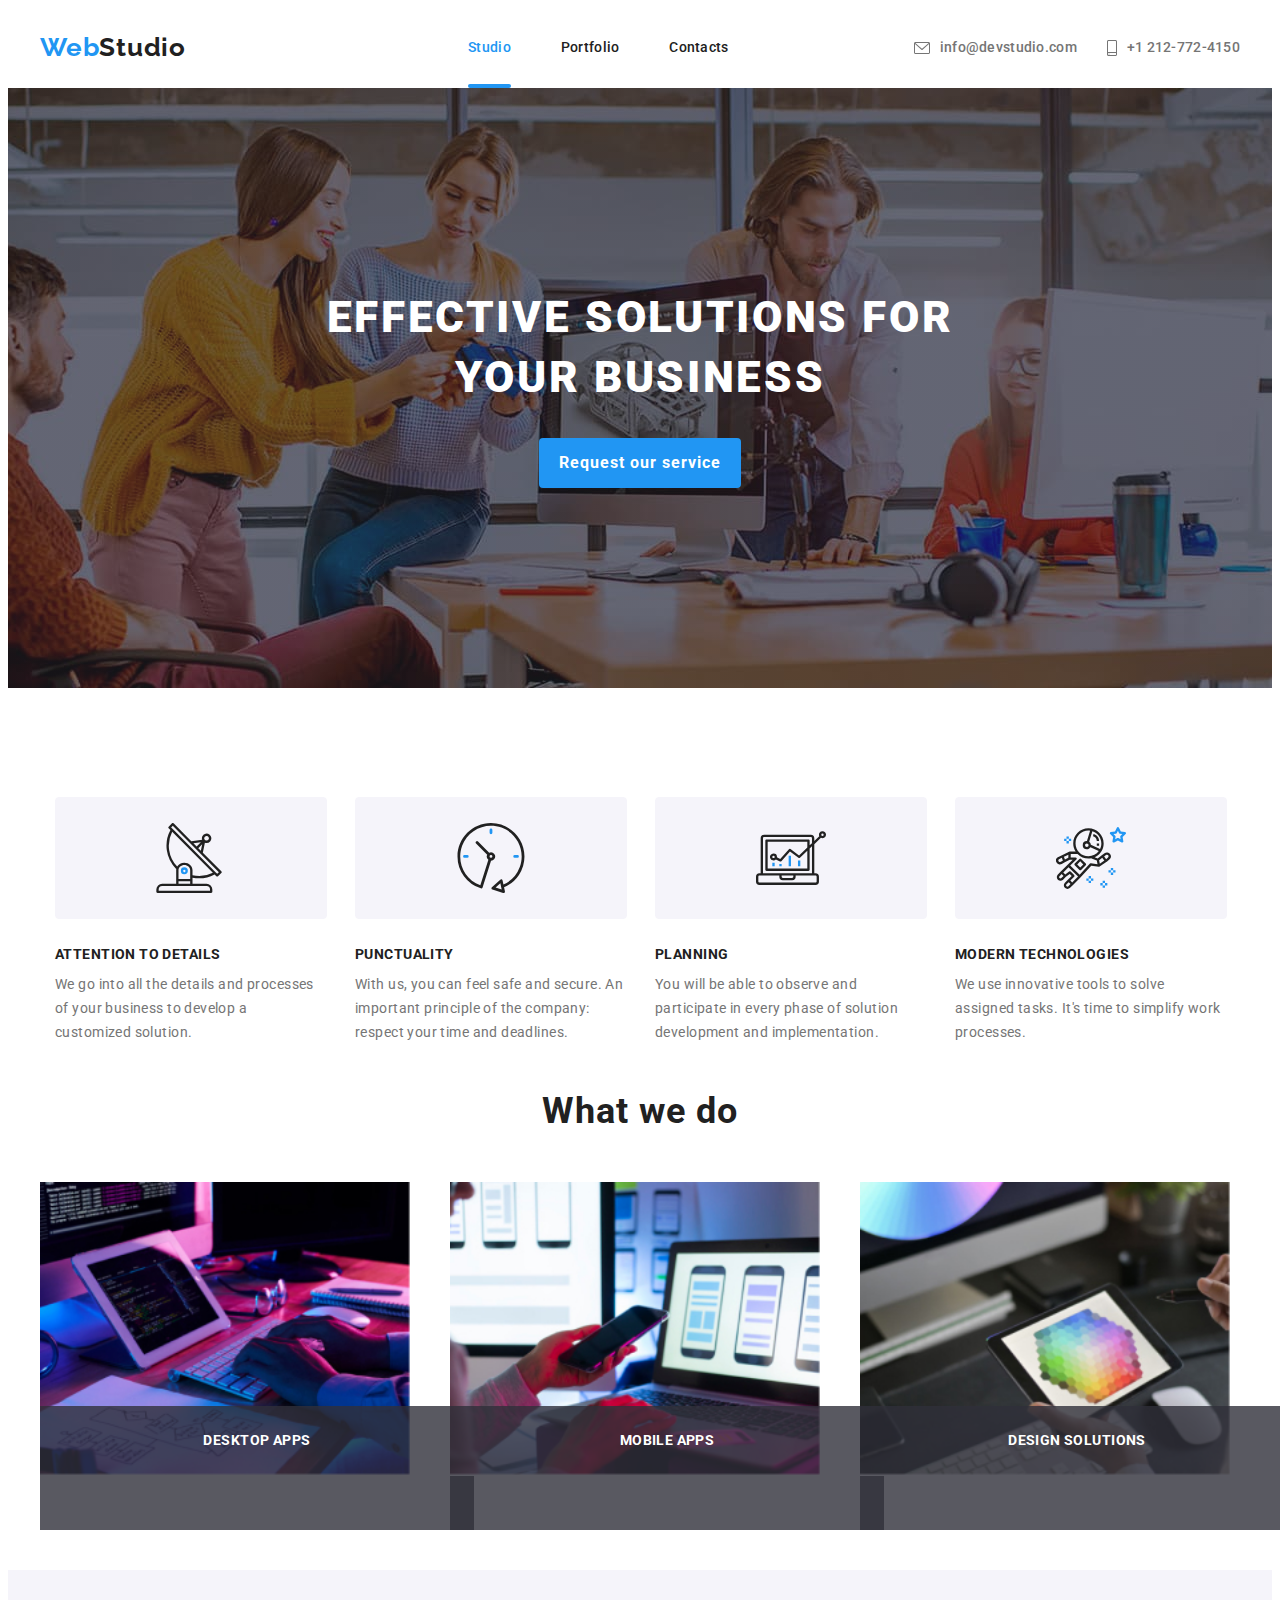
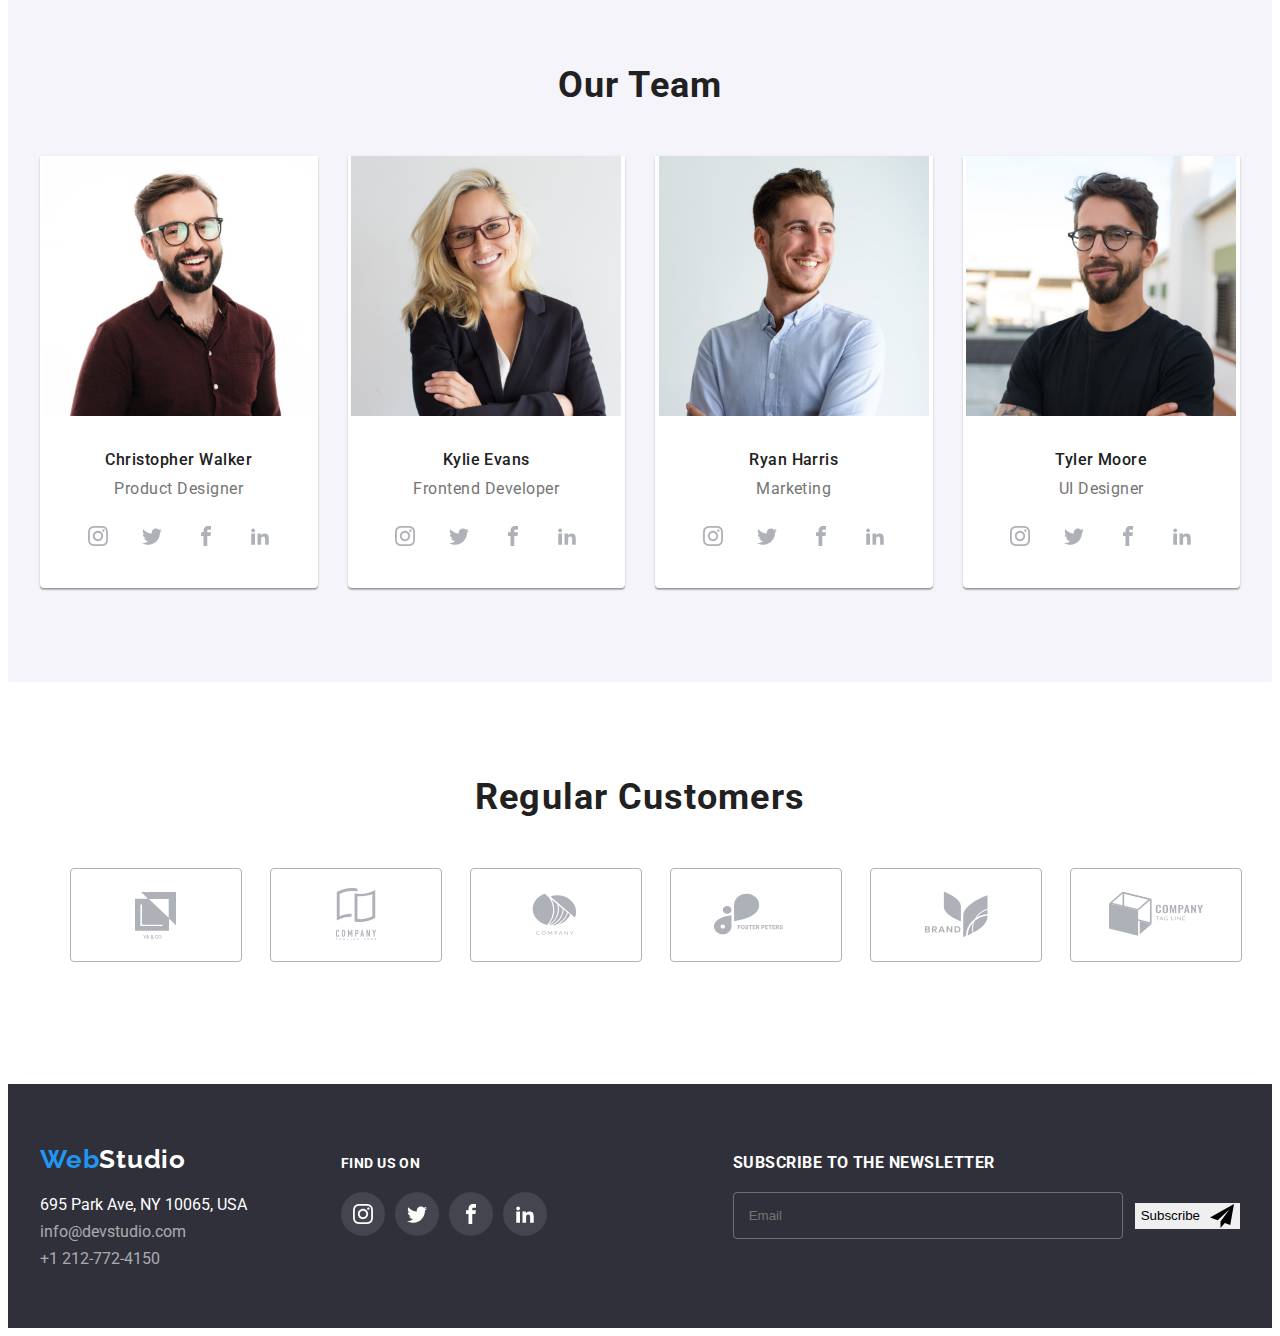
==== commit c7668e97: "hw-8-3" ====
--- a/index.html
+++ b/index.html
@@ -22,8 +22,8 @@
 
     <header class="header">
         <div class="container header__container">
-        <a href="/" class="header__logo link logo">
-           <span class="web">Web</span>Studio</a>
+            <a href="/" class="portfolio-logo link logo">
+                <span class="web">Web</span>Studio</a>
         
         <button
           type="button"
@@ -134,7 +134,7 @@
             </div>
         </section>
 
-        <section class="about section">
+        <section class="about section section--nopadding section--none">
             <div class="container">
             <h2 class="about__title title">
                 What we do
--- a/css/main.min.css
+++ b/css/main.min.css
@@ -1 +1 @@
-.modal-politic-label,.btn-close,.customers__link,.customers__list,.team__icon,.team__communication,.main__icons,.hero__btn,header .container{display:flex;align-items:center}:root{--primary-header-color: #212121;--primary-text-color: #757575;--primary-link-color: #2196F3}p,h1,h2,h3,h4,h5,h6{margin:0px}ul,ol{margin:0px;padding-left:0px}button{cursor:pointer;border:none;transition-duration:250ms;transition-timing-function:cubic-bezier(0.4, 0, 0.2, 1)}body{font-family:Roboto,Raleway,sans-serif}.section{padding-top:94px;padding-bottom:94px}.link{text-decoration:none}.list{list-style:none}.logo{font-family:Raleway;font-style:normal;font-weight:700;font-size:26px;line-height:1.2;letter-spacing:.03em}.title{font-weight:700;font-size:36px;line-height:1.17;letter-spacing:.03em;text-align:center}.ending{font-style:normal;font-weight:400;font-size:14px;line-height:1.7;letter-spacing:.03em}.container{width:100%;padding:0px 15px;margin-left:auto;margin-right:auto}@media screen and (min-width: 480px){.container{width:480px}}@media screen and (min-width: 768px){.container{width:768px}}@media screen and (min-width: 1200px){.container{width:1200px}}.header{font-weight:500;font-size:14px;line-height:1.14;letter-spacing:.02em}header .container{height:60px}@media screen and (min-width: 768px){header .container{height:80px}}@media screen and (min-width: 1200px){header .container{height:80px}}.header__container{display:flex;align-items:center;justify-content:space-between;min-height:60px}.web{color:var(--primary-link-color)}.header__logo{color:var(--primary-header-color);margin-right:87px}@media screen and (min-width: 1200px){.header__logo .header__logo{margin-right:92px}}@media screen and (max-width: 767px){.navigation{display:none}}.navigation-list{display:flex}.navigation-list li+li{margin-left:50px}.navigation__link{color:var(--primary-header-color);transition-duration:250ms;transition-timing-function:cubic-bezier(0.4, 0, 0.2, 1)}.navigation__link:hover,.navigation__link:focus{color:var(--primary-link-color)}.navigation__link--color{color:var(--primary-link-color);position:relative}.navigation__link--color::after{content:"";position:absolute;width:100%;height:4px;display:block;top:45px;background:#2196f3;border-radius:2px}@media screen and (max-width: 767px){.navigation-contacts__list{display:none}}@media screen and (min-width: 1200px){.navigation-contacts__list{display:flex;align-items:center;justify-content:center}}.navigation-contacts__item:not(:last-child){margin-bottom:10px}@media screen and (min-width: 1200px){.navigation-contacts__item:not(:last-child){margin-right:30px;margin-bottom:0}}.navigation-contacts__link{display:flex;align-items:center;color:#757575;font-weight:500;line-height:1.14;letter-spacing:.02em;transition:gettransition(color);text-decoration:none}.navigation-contacts__link:hover,.navigation-contacts__link:focus{color:#2196f3}@media screen and (min-width: 1200px){.navigation-contacts__link{display:flex;align-items:center;justify-content:center;padding-top:32px;padding-bottom:32px}}.navigation-contacts__icon{fill:currentColor;margin-right:10px}.hero{background-color:#c4c4c4;padding-top:118px;padding-bottom:118px;margin:0 auto;background-image:linear-gradient(rgba(47, 48, 58, 0.4), rgba(47, 48, 58, 0.4)),url(../img/hero-tel-background.jpg);background-repeat:no-repeat;background-size:cover;background-position:center;text-align:center}@media(min-device-pixel-ratio: 2),(-webkit-min-device-pixel-ratio: 2),(min-resolution: 192dpi),(min-resolution: 2dppx){.hero{background-image:linear-gradient(rgba(47, 48, 58, 0.4), rgba(47, 48, 58, 0.4)),url(../img/hero-tel-background-2x.jpg)}}@media screen and (min-width: 768px){.hero{background-image:linear-gradient(rgba(47, 48, 58, 0.4), rgba(47, 48, 58, 0.4)),url(../img/hero-tablet-background.jpg)}}@media screen and (min-width: 768px)and (min-device-pixel-ratio: 2),screen and (min-width: 768px)and (-webkit-min-device-pixel-ratio: 2),screen and (min-width: 768px)and (min-resolution: 192dpi),screen and (min-width: 768px)and (min-resolution: 2dppx){.hero{background-image:linear-gradient(rgba(47, 48, 58, 0.4), rgba(47, 48, 58, 0.4)),url(../img/hero-tablet-background-2x.jpg)}}@media screen and (min-width: 1200px){.hero{background-image:linear-gradient(rgba(47, 48, 58, 0.4), rgba(47, 48, 58, 0.4)),url(../img/hero-pc-background.jpg)}}@media screen and (min-width: 1200px)and (min-device-pixel-ratio: 2),screen and (min-width: 1200px)and (-webkit-min-device-pixel-ratio: 2),screen and (min-width: 1200px)and (min-resolution: 192dpi),screen and (min-width: 1200px)and (min-resolution: 2dppx){.hero{background-image:linear-gradient(rgba(47, 48, 58, 0.4), rgba(47, 48, 58, 0.4)),url(../img/hero-pc-background.jpg)}}@media screen and (min-width: 1200px){.hero{padding-top:200px;padding-bottom:200px;max-width:1600px}}.hero__title{font-weight:900;font-size:26px;line-height:1.36;letter-spacing:.06em;text-align:center;text-transform:uppercase;color:#fff;margin-bottom:30px;margin-left:auto;margin-right:auto;max-width:360px}@media screen and (min-width: 1200px){.hero__title{max-width:696px;font-weight:900;font-size:44px;line-height:1.36;letter-spacing:.06em}}.hero__btn{font-weight:700;font-size:16px;line-height:1.9;letter-spacing:.06em;font-family:inherit;text-align:center;color:#fff;margin:0 auto;padding:10px 20px;background:#2196f3;border-radius:4px}.hero__btn:hover,.hero__btn:focus{background-color:#2196f3;box-shadow:0px 4px 4px rgba(0,0,0,.15)}@media screen and (min-width: 768px){.main__list{display:flex;flex-wrap:wrap}}@media screen and (min-width: 1200px){.main__list{flex-wrap:nowrap;justify-content:space-between}}@media screen and (min-width: 768px){.main__link{width:calc((100% - 60px)/2);margin:15px}}.main__items{height:120px;margin-bottom:30px;width:100%}.main__items:not(:last-child){margin-right:30px}.main__icons{width:100%;height:100%;background-color:#f5f4fa;justify-content:center;border:1px solid #f5f4fa;border-radius:4px;transition-duration:250ms;transition-timing-function:cubic-bezier(0.4, 0, 0.2, 1)}.main__icons:hover,.main__icons:focus{fill:#2196f3;border-color:#2196f3}.main__title{font-weight:700;font-size:14px;line-height:1.14;letter-spacing:.03em;text-transform:uppercase;color:var(--primary-header-color);margin-bottom:10px;text-align:center}.main__text{font-weight:400;font-size:14px;line-height:1.71;letter-spacing:.03em;color:var(--primary-text-color);margin-bottom:30px}.about{margin-top:-94px}.about__title{color:var(--primary-header-color);margin-bottom:50px}@media screen and (min-width: 480px){.about__list{display:flex;flex-wrap:wrap;justify-content:center}}.about__link{height:294px;position:relative;flex-basis:calc((100% - 60px)/3);margin-right:0px}@media screen and (min-width: 480px){.about__link{margin-bottom:30px}}@media screen and (min-width: 1200px){.about__link{margin-right:30px}}.about__link:nth-child(3n){margin-right:0px}.about__text{font-weight:700;font-size:14px;line-height:1.14;letter-spacing:.03em;text-align:center;text-transform:uppercase;color:#fff;position:absolute;padding:27px;height:70px;width:100%;top:224px;background:rgba(47,48,58,.8)}.team{background-color:#f5f4fa}.team__title{color:var(--primary-header-color);margin-bottom:50px}.team__list{margin-left:0;padding-left:0;list-style:none;text-align:center}@media screen and (min-width: 767px){.team__list{display:flex;align-items:center;justify-content:center;flex-wrap:wrap;margin-left:-30px;margin-bottom:-30px}}.team__link{background:#fff;box-shadow:0px 1px 3px rgba(0,0,0,.12),0px 1px 1px rgba(0,0,0,.14),0px 2px 1px rgba(0,0,0,.2);border-radius:0px 0px 4px 4px}@media screen and (min-width: 768px){.team__link{flex-basis:calc((100% - 60px)/2);margin-left:30px;margin-bottom:30px}}@media screen and (min-width: 1200px){.team__link{flex-basis:calc((100% - 120px)/4);flex-wrap:nowrap;margin-left:30px;margin-bottom:30px}}.team__link:not(:last-child){margin-bottom:30px}.team__items{padding-top:30px;padding-bottom:30px}.team__name{font-weight:500;font-size:16px;line-height:1.19;letter-spacing:.03em;text-align:center;color:var(--primary-header-color);margin-bottom:10px}.team__text{font-weight:400;font-size:16px;line-height:1.19;letter-spacing:.03em;text-align:center;color:var(--primary-text-color);margin-bottom:16px}.team__communication{justify-content:center}.team__icons{width:44px;height:44px}.team__icons:not(:last-child){margin-right:10px}.team__icon{width:100%;height:100%;fill:#afb1b8;background-color:#fff;border-radius:50%;justify-content:center;transition-duration:250ms;transition-timing-function:cubic-bezier(0.4, 0, 0.2, 1)}.team__icon:hover,.team__icon:focus{fill:#fff;background-color:#2196f3}.customers__title{color:var(--primary-header-color);margin-bottom:50px}.customers__list{justify-content:center;flex-wrap:wrap;margin:0;padding-left:0;list-style:none;margin-left:30px/-1;margin-bottom:30px/-1}.customers__items{height:92px;flex-basis:calc((100% - 60px)/2);margin-left:30px;margin-bottom:30px}.customers__items:focus,.customers__items:hover{fill:#2196f3;border-color:#2196f3}@media screen and (min-width: 768px){.customers__items{flex-basis:calc((100% - 90px)/3)}}@media screen and (min-width: 1200px){.customers__items{flex-basis:calc((100% - 180px)/6)}.customers__items:last-child{margin-right:0px}}.customers__link{width:100%;height:100%;fill:#afb1b8;background-color:#fff;justify-content:center;border:1px solid #afb1b8;border-radius:4px;transition-duration:250ms;transition-timing-function:cubic-bezier(0.4, 0, 0.2, 1)}.customers__link:focus,.customers__link:hover{fill:#2196f3;border-color:#2196f3}.page-footer{background-color:#2f303a;padding-top:60px;padding-bottom:60px}.page-footer__container{text-align:center}@media screen and (min-width: 1200px){.page-footer__container{display:flex;align-items:baseline;justify-content:space-between;text-align:left}}.page-footer__logo{margin:0;padding-left:0;list-style:none;display:inline-block;color:#fff;margin-bottom:20px}.logo{text-decoration:none;font-family:Raleway;font-style:normal;font-weight:700;font-size:26px;line-height:1.2;letter-spacing:.03em;color:#fff}.logo__accent{color:#2196f3}@media screen and (min-width: 1200px){.logo{font-weight:700;font-size:26px;line-height:1.2}}.address-wrap{margin-bottom:60px}@media screen and (min-width: 1200px){.address-wrap{margin-bottom:0px}}.address__list{margin:0;padding-left:0;list-style:none;font-style:normal}.address__link{text-decoration:none;display:inline-block;color:rgba(255,255,255,.6)}.address__link--color{color:#fff}.address__link:hover{color:#2196f3;transition:gettransition(color)}.address__item:not(:last-child){margin-bottom:8px}.social-wrap{margin-bottom:60px}@media screen and (min-width: 1200px){.social-wrap{margin-bottom:0px}}.social-wrap__heading{margin-bottom:20px;font-weight:700;font-size:14px;line-height:1.14;letter-spacing:.03em;text-transform:uppercase;color:#fff}.social-group__link--footer{background-color:rgba(255,255,255,.1);color:#fff}.social-group__link--footer:hover,.social-group__link--footer:focus{background-color:#2196f3}@media screen and (min-width: 768px){.page-footer__wrap{display:flex;align-items:baseline;justify-content:space-around}}@media screen and (min-width: 1200px){.page-footer__wrap{width:507px;justify-content:space-between}}.social-group{display:flex;align-items:center;justify-content:center;margin:0;padding-left:0;list-style:none}.social-group__item{width:44px;height:44px}.social-group__item:not(:last-child){margin-right:10px}.social-group__link{text-decoration:none;display:flex;align-items:center;justify-content:center;width:100%;height:100%;border-radius:50%;transition:gettransition(color),gettransition(background-color)}.social-group__icon{display:flex;align-items:center;justify-content:center;fill:currentColor}@media screen and (min-width: 1200px){.subscribe-form{display:flex;align-items:center;justify-content:center}}.subscribe__heading{margin-bottom:20px;font-weight:700;font-size:16px;line-height:1.14;letter-spacing:.03em;text-transform:uppercase;color:#fff;text-align:center}@media screen and (min-width: 1200px){.subscribe__heading{text-align:left}}.subscribe-form__input{width:100%;display:inline-block;padding:15px;margin-bottom:20px;border:1px solid rgba(255,255,255,.3);border-radius:4px;color:rgba(255,255,255,.6);background-color:rgba(0,0,0,0)}.subscribe-form__input ::-moz-placeholder{color:rgba(255,255,255,.6);opacity:1}.subscribe-form__input :-ms-input-placeholder{color:rgba(255,255,255,.6);opacity:1}.subscribe-form__input ::placeholder{color:rgba(255,255,255,.6);opacity:1}@media screen and (min-width: 768px){.subscribe-form__input{max-width:450px}}@media screen and (min-width: 1200px){.subscribe-form__input{margin-right:12px;margin-bottom:0;width:358px}}.subscribe-form__button{display:flex;align-items:center;justify-content:center;margin-left:auto;margin-right:auto;transition:gettransition(background-color)}.subscribe-form__button:hover,.subscribe-form__button:focus{background-color:#188ce8}.subscribe-form__icon{display:inline-block;margin-left:10px;width:24px;height:24px;fill:currentColor}.portfolio-header{border-bottom:1px solid #ececec}.portfolio-header__list{display:flex}.portfolio-header__list li+li{margin-left:50px}.portfolio-logo{color:var(--primary-header-color);margin-right:97px}.filters{display:flex;justify-content:center;margin-bottom:50px}.filters li+li{margin-left:8px}.btn-1{width:73px;height:38px}.btn-2{width:128px;height:38px}.btn-3{width:145px;height:38px}.btn-4{width:103px;height:38px}.btn-5{width:130px;height:38px}.filter-btn{font-weight:500;font-size:16px;line-height:1.6;letter-spacing:.03em;font-family:inherit;text-align:center;color:#212121;background-color:#f5f4fa;background:#f5f4fa;border-radius:4px;transition-duration:250ms;transition-timing-function:cubic-bezier(0.4, 0, 0.2, 1)}.filter-btn:hover,.filter-btn:focus{color:#fff;background-color:#2196f3;border-radius:4px;box-shadow:0px 3px 1px rgba(0,0,0,.1),0px 1px 2px rgba(0,0,0,.08),0px 2px 2px rgba(0,0,0,.12)}.portfolio{display:flex;flex-wrap:wrap;margin-left:-30px;margin-bottom:-30px;justify-content:space-between}.portfolio__link{width:calc((100% - 90px)/3);margin-left:30px;margin-bottom:30px;background:#fff;border:1px solid #eee;width:370px;transition-duration:250ms;transition-timing-function:cubic-bezier(0.4, 0, 0.2, 1)}.portfolio__link:hover{border:1px solid #eee;box-shadow:0px 1px 1px rgba(0,0,0,.12),0px 4px 4px rgba(0,0,0,.06),1px 4px 6px rgba(0,0,0,.16)}.portfolio-card__thumb{position:relative;overflow:hidden}.portfolio-card__text{font-weight:400;font-size:18px;line-height:1.55;letter-spacing:.03em;color:#fff;position:absolute;background:rgba(33,150,243,.9);top:0;padding:63px 24px 91px;height:100%;transform:translateY(100%);transition-duration:250ms;transition-timing-function:cubic-bezier(0.4, 0, 0.2, 1)}.portfolio__link:hover .portfolio-card__text{transform:translateY(0)}.portfolio__items{padding:20px 24px}.portfolio__title{font-weight:700;font-size:18px;line-height:2;letter-spacing:.06em;color:var(--primary-header-color)}.portfolio__text{font-weight:400;font-size:16px;line-height:1.88;letter-spacing:.03em;color:var(--primary-text-color);margin-top:4px}.backdrop{position:fixed;top:0;width:100%;height:100%;background:rgba(0,0,0,.2);transition:opacity 300ms linear,visibility 300ms linear}.backdrop.is-hidden .modal{transform:translate(-50%, -50%) scaleY(0)}.modal{position:absolute;top:50%;left:50%;transform:translate(-50%, -50%) scale(1);width:528px;height:581px;background:#fff;box-shadow:0px 1px 3px rgba(0,0,0,.12),0px 1px 1px rgba(0,0,0,.14),0px 2px 1px rgba(0,0,0,.2);border-radius:4px;padding:40px;transition-duration:250ms;transition-timing-function:cubic-bezier(0.4, 0, 0.2, 1)}@media screen and (max-width: 479px){.modal{width:90%}}@media screen and (min-width: 1200px){.modal{width:528px;min-height:581px}}.btn-close{position:absolute;top:10px;right:10px;width:30px;height:30px;background-color:rgba(0,0,0,0);border:1px solid rgba(0,0,0,.1);border-radius:50%;justify-content:center}.btn-close:hover{fill:#2196f3}.is-hidden{opacity:0;visibility:hidden;pointer-events:none}.modal-title{font-weight:700;font-size:20px;line-height:1.15;text-align:center;letter-spacing:.03em;color:#212121;margin-bottom:12px}.modal-input-group{margin-bottom:10px}.modal-input-group label{display:block;font-weight:400;font-size:12px;line-height:1.17;letter-spacing:.01em;color:var(--primary-text-color);margin-bottom:4px}.modal-input,.modal-select{width:100%;height:40px;border:1px solid rgba(33,33,33,.2);border-radius:4px;transition:border-color 250ms;transition-timing-function:cubic-bezier(0.4, 0, 0.2, 1)}.modal-input{padding-left:30px}.modal-input:required{border-color:rgba(117,117,117,.5)}.modal-input:hover,.modal-input:focus{border-color:var(--primary-link-color);outline:rgba(0,0,0,0)}.modal-input:focus+svg,.modal-input:hover+svg{fill:var(--primary-link-color)}.modal-input-icon{position:absolute;top:50%;left:12px;transform:translateY(-50%);transition:fill 250ms;transition-timing-function:cubic-bezier(0.4, 0, 0.2, 1)}.modal-input-wrapper{position:relative}.modal-comment-text{width:100%;height:120px;border:1px solid rgba(33,33,33,.2);border-radius:4px;margin-top:4px;resize:none;font-weight:400;font-size:12px;line-height:1.17;letter-spacing:.01em;color:rgba(117,117,117,.5);padding:12px 16px;transition:border-color 250ms;transition-timing-function:cubic-bezier(0.4, 0, 0.2, 1)}.modal-comment-text:hover,.modal-comment-text:focus{border-color:var(--primary-link-color);outline:rgba(0,0,0,0)}.modal-politic-group{display:flex;padding-left:13px}.modal-politic-label{font-weight:400;font-size:14px;line-height:1.7;letter-spacing:.03em;color:#757575;margin-top:10px}.modal-politic-label::before{content:"";width:16px;height:15px;border:2px solid #212121;border-radius:2px;margin-right:8px}.modal-politic-label-blue{color:var(--primary-link-color);margin-left:4px}.checkbox{padding-left:12px}.modal-politic-check:checked+label::before{border:none;background-repeat:no-repeat;background-image:url("../img/icon-check.svg");background-position:center;background-color:var(--primary-link-color)}.visually-hidden{position:absolute;width:1px;height:1px;margin:-1px;border:0;padding:0;white-space:nowrap;overflow:hidden;opacity:0}.button-send{width:200px;height:50px;background:#2196f3;box-shadow:0px 4px 4px rgba(0,0,0,.15);border-radius:4px;margin-top:30px;margin-left:124px;font-size:16px;line-height:1.9;display:block;align-items:center;text-align:center;letter-spacing:.06em;color:#fff;position:absolute;transition:background-color 250ms;transition-timing-function:cubic-bezier(0.4, 0, 0.2, 1)}.button-send:hover,.button-send:focus{background:#188ce8;box-shadow:0px 4px 4px rgba(0,0,0,.15);border-radius:4px}.menu-toggle{display:flex;justify-content:center;align-items:center;width:40px;height:40px;padding:0;margin-right:-15px;cursor:pointer;border-radius:50%;border:none;background-color:rgba(0,0,0,0);outline:none}@media screen and (min-width: 767px){.menu-toggle{display:none}}.menu-toggle__icon{display:inline-block;fill:currentColor}.menu-toggle__icon:hover,.menu-toggle__icon:focus{fill:#2196f3;border-color:#2196f3}.menu-toggle--cross{position:absolute;top:15px;right:15px}.menu-toggle:focus{background-color:rgba(0,0,0,.2)}.menu-toggle--cross:hover,.menu-toggle--cross:focus{color:#2196f3}.menu-container{position:fixed;top:0;left:0;width:100%;height:100%;padding:48px 40px;background-color:#fff;z-index:999;transition:gettransition(transform),gettransition(opacity);opacity:0;transform:translateX(100%)}.menu-container.is-open{opacity:1;transform:translateX(0)}.mobile-menu{height:100%;display:flex;flex-direction:column;justify-content:space-between}.mobile-nav__list{margin:0;padding-left:0;list-style:none}.mobile-nav__item:not(:last-child){margin-bottom:32px}.mobile-nav__link{display:block;font-weight:500;font-size:40px;line-height:1.17;letter-spacing:.02em;color:#212121;transition:gettransition(color);text-decoration:none}.mobile-nav__link:hover,.mobile-nav__link:focus{color:#2196f3}.mobile-nav__link--current{color:#2196f3}.mobile-contacts{margin:0;padding-left:0;list-style:none;margin-bottom:64px}.mobile-contacts__item:not(:last-child){margin-bottom:32px}.mobile-contacts__link{color:#757575;font-weight:500;font-size:24px;line-height:1.17;letter-spacing:.02em;transition:gettransition(color);text-decoration:none}.mobile-contacts__link--phone{color:#2196f3;font-weight:500;font-size:34px;line-height:1.17;letter-spacing:.02em}@media screen and (max-width: 400px){.mobile-contacts__link--phone{font-weight:500;font-size:24px;line-height:1.17;letter-spacing:.02em}}.mobile-social{margin:0;padding-left:0;list-style:none;display:flex;align-items:center;justify-content:left;flex-wrap:wrap}.mobile-social__link{text-decoration:none;font-weight:500;font-size:18px;line-height:1.17;letter-spacing:.02em;color:#2196f3}.mobile-social__item{display:flex;align-items:center;justify-content:center}.mobile-social__item:not(:last-child){margin-right:10px}.mobile-social__item:not(:last-child)::after{content:"";margin-left:10px;width:1px;height:22px;background-color:rgba(33,33,33,.2)}@-webkit-keyframes zoom{0%{transform:scale(0.2)}50%{transform:scale(1.2)}100%{transform:scale(1)}}@keyframes zoom{0%{transform:scale(0.2)}50%{transform:scale(1.2)}100%{transform:scale(1)}}/*# sourceMappingURL=main.min.css.map */+.modal-politic-label,.btn-close,.customers__link,.customers__list,.team__icon,.team__communication,.main__icons,.hero__btn,header .container{display:flex;align-items:center}:root{--primary-header-color: #212121;--primary-text-color: #757575;--primary-link-color: #2196F3}p,h1,h2,h3,h4,h5,h6{margin:0px}ul,ol{margin:0px;padding-left:0px}button{cursor:pointer;border:none;transition-duration:250ms;transition-timing-function:cubic-bezier(0.4, 0, 0.2, 1)}body{font-family:Roboto,Raleway,sans-serif}.section{padding-top:94px;padding-bottom:94px}.link{text-decoration:none}.list{list-style:none}.logo{font-family:Raleway;font-style:normal;font-weight:700;font-size:26px;line-height:1.2;letter-spacing:.03em}.title{font-weight:700;font-size:36px;line-height:1.17;letter-spacing:.03em;text-align:center}.ending{font-style:normal;font-weight:400;font-size:14px;line-height:1.7;letter-spacing:.03em}.container{width:100%;padding:0px 15px;margin-left:auto;margin-right:auto}@media screen and (min-width: 480px){.container{width:480px}}@media screen and (min-width: 768px){.container{width:768px}}@media screen and (min-width: 1200px){.container{width:1200px}}.header{font-weight:500;font-size:14px;line-height:1.14;letter-spacing:.02em}header .container{height:60px}@media screen and (min-width: 768px){header .container{height:80px}}@media screen and (min-width: 1200px){header .container{height:80px}}.header__container{display:flex;align-items:center;justify-content:space-between;min-height:60px}.web{color:var(--primary-link-color)}.header__logo{color:#212121;margin-right:87px}@media screen and (min-width: 1200px){.header__logo .header__logo{margin-right:92px}}@media screen and (max-width: 767px){.navigation{display:none}}.navigation-list{display:flex}.navigation-list li+li{margin-left:50px}.navigation__link{color:var(--primary-header-color);transition-duration:250ms;transition-timing-function:cubic-bezier(0.4, 0, 0.2, 1)}.navigation__link:hover,.navigation__link:focus{color:var(--primary-link-color)}.navigation__link--color{color:var(--primary-link-color);position:relative}.navigation__link--color::after{content:"";position:absolute;width:100%;height:4px;display:block;top:45px;background:#2196f3;border-radius:2px}@media screen and (max-width: 767px){.navigation-contacts__list{display:none}}@media screen and (min-width: 1200px){.navigation-contacts__list{display:flex;align-items:center;justify-content:center}}.navigation-contacts__item:not(:last-child){margin-bottom:10px}@media screen and (min-width: 1200px){.navigation-contacts__item:not(:last-child){margin-right:30px;margin-bottom:0}}.navigation-contacts__link{display:flex;align-items:center;color:#757575;font-weight:500;font-size:12px;line-height:1.14;letter-spacing:.02em;transition:gettransition(color);text-decoration:none}.navigation-contacts__link:hover,.navigation-contacts__link:focus{color:#2196f3}@media screen and (min-width: 1200px){.navigation-contacts__link{display:flex;align-items:center;justify-content:center;padding-top:32px;padding-bottom:32px;font-weight:500;font-size:14px;line-height:1.14;letter-spacing:.02em}}.navigation-contacts__icon{fill:currentColor;margin-right:10px}.hero{background-color:#c4c4c4;padding-top:118px;padding-bottom:118px;margin:0 auto;background-image:linear-gradient(rgba(47, 48, 58, 0.4), rgba(47, 48, 58, 0.4)),url(../img/hero-tel-background.jpg);background-repeat:no-repeat;background-size:cover;background-position:center;text-align:center}@media(min-device-pixel-ratio: 2),(-webkit-min-device-pixel-ratio: 2),(min-resolution: 192dpi),(min-resolution: 2dppx){.hero{background-image:linear-gradient(rgba(47, 48, 58, 0.4), rgba(47, 48, 58, 0.4)),url(../img/hero-tel-background-2x.jpg)}}@media screen and (min-width: 768px){.hero{background-image:linear-gradient(rgba(47, 48, 58, 0.4), rgba(47, 48, 58, 0.4)),url(../img/hero-tablet-background.jpg)}}@media screen and (min-width: 768px)and (min-device-pixel-ratio: 2),screen and (min-width: 768px)and (-webkit-min-device-pixel-ratio: 2),screen and (min-width: 768px)and (min-resolution: 192dpi),screen and (min-width: 768px)and (min-resolution: 2dppx){.hero{background-image:linear-gradient(rgba(47, 48, 58, 0.4), rgba(47, 48, 58, 0.4)),url(../img/hero-tablet-background-2x.jpg)}}@media screen and (min-width: 1200px){.hero{background-image:linear-gradient(rgba(47, 48, 58, 0.4), rgba(47, 48, 58, 0.4)),url(../img/hero-pc-background.jpg)}}@media screen and (min-width: 1200px)and (min-device-pixel-ratio: 2),screen and (min-width: 1200px)and (-webkit-min-device-pixel-ratio: 2),screen and (min-width: 1200px)and (min-resolution: 192dpi),screen and (min-width: 1200px)and (min-resolution: 2dppx){.hero{background-image:linear-gradient(rgba(47, 48, 58, 0.4), rgba(47, 48, 58, 0.4)),url(../img/hero-pc-background.jpg)}}@media screen and (min-width: 1200px){.hero{padding-top:200px;padding-bottom:200px;max-width:1600px}}.hero__title{font-weight:900;font-size:26px;line-height:1.36;letter-spacing:.06em;text-align:center;text-transform:uppercase;color:#fff;margin-bottom:30px;margin-left:auto;margin-right:auto;max-width:360px}@media screen and (min-width: 1200px){.hero__title{max-width:696px;font-weight:900;font-size:44px;line-height:1.36;letter-spacing:.06em}}.hero__btn{font-weight:700;font-size:16px;line-height:1.9;letter-spacing:.06em;font-family:inherit;text-align:center;color:#fff;margin:0 auto;padding:10px 20px;background:#2196f3;border-radius:4px}.hero__btn:hover,.hero__btn:focus{background-color:#2196f3;box-shadow:0px 4px 4px rgba(0,0,0,.15)}@media screen and (min-width: 768px){.main__list{display:flex;flex-wrap:wrap}}@media screen and (min-width: 1200px){.main__list{flex-wrap:nowrap;justify-content:space-between}}@media screen and (min-width: 768px){.main__link{width:calc((100% - 60px)/2);margin:15px}}.main__items{height:120px;margin-bottom:30px;width:100%}.main__items:not(:last-child){margin-right:30px}.main__icons{width:100%;height:100%;background-color:#f5f4fa;justify-content:center;border:1px solid #f5f4fa;border-radius:4px;transition-duration:250ms;transition-timing-function:cubic-bezier(0.4, 0, 0.2, 1)}.main__icons:hover,.main__icons:focus{fill:#2196f3;border-color:#2196f3}.main__title{font-weight:700;font-size:14px;line-height:1.14;letter-spacing:.03em;text-transform:uppercase;color:var(--primary-header-color);margin-bottom:10px;text-align:center}@media screen and (min-width: 768px){.main__title{text-align:left}}@media screen and (min-width: 1200px){.main__title{text-align:left}}.main__text{font-weight:400;font-size:14px;line-height:1.71;letter-spacing:.03em;color:var(--primary-text-color);margin-bottom:30px}.about{margin-top:-94px}.about__title{color:var(--primary-header-color);margin-bottom:50px}.about__list{display:flex;justify-content:space-between}.about__list li+li{margin-left:30px}.about__link{height:294px;position:relative;flex-basis:calc((100% - 60px)/3);margin-right:0px}.about__link:nth-child(3n){margin-right:0px}.about__text{font-weight:700;font-size:14px;line-height:1.14;letter-spacing:.03em;text-align:center;text-transform:uppercase;color:#fff;position:absolute;padding:27px;height:70px;width:100%;top:224px;background:rgba(47,48,58,.8)}.team{background-color:#f5f4fa}.team__title{color:var(--primary-header-color);margin-bottom:50px}.team__list{margin-left:0;padding-left:0;list-style:none;text-align:center}@media screen and (min-width: 767px){.team__list{display:flex;align-items:center;justify-content:center;flex-wrap:wrap;margin-left:-30px;margin-bottom:-30px}}.team__link{background:#fff;box-shadow:0px 1px 3px rgba(0,0,0,.12),0px 1px 1px rgba(0,0,0,.14),0px 2px 1px rgba(0,0,0,.2);border-radius:0px 0px 4px 4px}@media screen and (min-width: 768px){.team__link{flex-basis:calc((100% - 60px)/2);margin-left:30px;margin-bottom:30px}}@media screen and (min-width: 1200px){.team__link{flex-basis:calc((100% - 120px)/4);flex-wrap:nowrap;margin-left:30px;margin-bottom:30px}}.team__link:not(:last-child){margin-bottom:30px}.team__items{padding-top:30px;padding-bottom:30px}.team__name{font-weight:500;font-size:16px;line-height:1.19;letter-spacing:.03em;text-align:center;color:var(--primary-header-color);margin-bottom:10px}.team__text{font-weight:400;font-size:16px;line-height:1.19;letter-spacing:.03em;text-align:center;color:var(--primary-text-color);margin-bottom:16px}.team__communication{justify-content:center}.team__icons{width:44px;height:44px}.team__icons:not(:last-child){margin-right:10px}.team__icon{width:100%;height:100%;fill:#afb1b8;background-color:#fff;border-radius:50%;justify-content:center;transition-duration:250ms;transition-timing-function:cubic-bezier(0.4, 0, 0.2, 1)}.team__icon:hover,.team__icon:focus{fill:#fff;background-color:#2196f3}.customers__title{color:var(--primary-header-color);margin-bottom:50px}.customers__list{justify-content:center;flex-wrap:wrap;margin:0;padding-left:0;list-style:none;margin-left:30px/-1;margin-bottom:30px/-1}.customers__items{height:92px;flex-basis:calc((100% - 60px)/2);margin-left:30px;margin-bottom:30px}.customers__items:focus,.customers__items:hover{fill:#2196f3;border-color:#2196f3}@media screen and (min-width: 768px){.customers__items{flex-basis:calc((100% - 90px)/3)}}@media screen and (min-width: 1200px){.customers__items{flex-basis:calc((100% - 180px)/6)}.customers__items:last-child{margin-right:0px}}.customers__link{width:100%;height:100%;fill:#afb1b8;background-color:#fff;justify-content:center;border:1px solid #afb1b8;border-radius:4px;transition-duration:250ms;transition-timing-function:cubic-bezier(0.4, 0, 0.2, 1)}.customers__link:focus,.customers__link:hover{fill:#2196f3;border-color:#2196f3}.page-footer{background-color:#2f303a;padding-top:60px;padding-bottom:60px}.page-footer__container{text-align:center}@media screen and (min-width: 1200px){.page-footer__container{display:flex;align-items:baseline;justify-content:space-between;text-align:left}}.page-footer__logo{margin:0;padding-left:0;list-style:none;display:inline-block;color:#fff;margin-bottom:20px}.logo{text-decoration:none;font-family:Raleway;font-style:normal;font-weight:700;font-size:26px;line-height:1.2;letter-spacing:.03em;color:#fff}.logo__accent{color:#2196f3}@media screen and (min-width: 1200px){.logo{font-weight:700;font-size:26px;line-height:1.2}}.address-wrap{margin-bottom:60px}@media screen and (min-width: 1200px){.address-wrap{margin-bottom:0px}}.address__list{margin:0;padding-left:0;list-style:none;font-style:normal}.address__link{text-decoration:none;display:inline-block;color:rgba(255,255,255,.6)}.address__link--color{color:#fff}.address__link:hover{color:#2196f3;transition:gettransition(color)}.address__item:not(:last-child){margin-bottom:8px}.social-wrap{margin-bottom:60px}@media screen and (min-width: 1200px){.social-wrap{margin-bottom:0px}}.social-wrap__heading{margin-bottom:20px;font-weight:700;font-size:14px;line-height:1.14;letter-spacing:.03em;text-transform:uppercase;color:#fff}.social-group__link--footer{background-color:rgba(255,255,255,.1);color:#fff}.social-group__link--footer:hover,.social-group__link--footer:focus{background-color:#2196f3}@media screen and (min-width: 768px){.page-footer__wrap{display:flex;align-items:baseline;justify-content:space-around}}@media screen and (min-width: 1200px){.page-footer__wrap{width:507px;justify-content:space-between}}.social-group{display:flex;align-items:center;justify-content:center;margin:0;padding-left:0;list-style:none}.social-group__item{width:44px;height:44px}.social-group__item:not(:last-child){margin-right:10px}.social-group__link{text-decoration:none;display:flex;align-items:center;justify-content:center;width:100%;height:100%;border-radius:50%;transition:gettransition(color),gettransition(background-color)}.social-group__icon{display:flex;align-items:center;justify-content:center;fill:currentColor}@media screen and (min-width: 1200px){.subscribe-form{display:flex;align-items:center;justify-content:center}}.subscribe__heading{margin-bottom:20px;font-weight:700;font-size:16px;line-height:1.14;letter-spacing:.03em;text-transform:uppercase;color:#fff;text-align:center}@media screen and (min-width: 1200px){.subscribe__heading{text-align:left}}.subscribe-form__input{width:100%;display:inline-block;padding:15px;margin-bottom:20px;border:1px solid rgba(255,255,255,.3);border-radius:4px;color:rgba(255,255,255,.6);background-color:rgba(0,0,0,0)}.subscribe-form__input ::-moz-placeholder{color:rgba(255,255,255,.6);opacity:1}.subscribe-form__input :-ms-input-placeholder{color:rgba(255,255,255,.6);opacity:1}.subscribe-form__input ::placeholder{color:rgba(255,255,255,.6);opacity:1}@media screen and (min-width: 768px){.subscribe-form__input{max-width:450px}}@media screen and (min-width: 1200px){.subscribe-form__input{margin-right:12px;margin-bottom:0;width:358px}}.subscribe-form__button{display:flex;align-items:center;justify-content:center;margin-left:auto;margin-right:auto;transition:gettransition(background-color)}.subscribe-form__button:hover,.subscribe-form__button:focus{background-color:#188ce8}.subscribe-form__icon{display:inline-block;margin-left:10px;width:24px;height:24px;fill:currentColor}.portfolio-header{border-bottom:1px solid #ececec}.portfolio-header__list{display:flex}.portfolio-header__list li+li{margin-left:50px}.portfolio-logo{color:var(--primary-header-color);margin-right:97px}.filters{display:flex;justify-content:center;margin-bottom:50px}.filters li+li{margin-left:8px}.btn-1{width:73px;height:38px}.btn-2{width:128px;height:38px}.btn-3{width:145px;height:38px}.btn-4{width:103px;height:38px}.btn-5{width:130px;height:38px}.filter-btn{font-weight:500;font-size:16px;line-height:1.6;letter-spacing:.03em;font-family:inherit;text-align:center;color:#212121;background-color:#f5f4fa;background:#f5f4fa;border-radius:4px;transition-duration:250ms;transition-timing-function:cubic-bezier(0.4, 0, 0.2, 1)}.filter-btn:hover,.filter-btn:focus{color:#fff;background-color:#2196f3;border-radius:4px;box-shadow:0px 3px 1px rgba(0,0,0,.1),0px 1px 2px rgba(0,0,0,.08),0px 2px 2px rgba(0,0,0,.12)}.portfolio{display:flex;flex-wrap:wrap;margin-left:-30px;margin-bottom:-30px;justify-content:space-between}.portfolio__link{width:calc((100% - 90px)/3);margin-left:30px;margin-bottom:30px;background:#fff;border:1px solid #eee;width:370px;transition-duration:250ms;transition-timing-function:cubic-bezier(0.4, 0, 0.2, 1)}.portfolio__link:hover{border:1px solid #eee;box-shadow:0px 1px 1px rgba(0,0,0,.12),0px 4px 4px rgba(0,0,0,.06),1px 4px 6px rgba(0,0,0,.16)}.portfolio-card__thumb{position:relative;overflow:hidden}.portfolio-card__text{font-weight:400;font-size:18px;line-height:1.55;letter-spacing:.03em;color:#fff;position:absolute;background:rgba(33,150,243,.9);top:0;padding:63px 24px 91px;height:100%;transform:translateY(100%);transition-duration:250ms;transition-timing-function:cubic-bezier(0.4, 0, 0.2, 1)}.portfolio__link:hover .portfolio-card__text{transform:translateY(0)}.portfolio__items{padding:20px 24px}.portfolio__title{font-weight:700;font-size:18px;line-height:2;letter-spacing:.06em;color:var(--primary-header-color)}.portfolio__text{font-weight:400;font-size:16px;line-height:1.88;letter-spacing:.03em;color:var(--primary-text-color);margin-top:4px}.backdrop{position:fixed;top:0;width:100%;height:100%;background:rgba(0,0,0,.2);transition:opacity 300ms linear,visibility 300ms linear}.backdrop.is-hidden .modal{transform:translate(-50%, -50%) scaleY(0)}.modal{position:absolute;top:50%;left:50%;transform:translate(-50%, -50%) scale(1);width:528px;height:581px;background:#fff;box-shadow:0px 1px 3px rgba(0,0,0,.12),0px 1px 1px rgba(0,0,0,.14),0px 2px 1px rgba(0,0,0,.2);border-radius:4px;padding:40px;transition-duration:250ms;transition-timing-function:cubic-bezier(0.4, 0, 0.2, 1)}@media screen and (max-width: 479px){.modal{width:450px;min-height:609px}}@media screen and (min-width: 1200px){.modal{width:528px;min-height:581px}}.btn-close{position:absolute;top:10px;right:10px;width:30px;height:30px;background-color:rgba(0,0,0,0);border:1px solid rgba(0,0,0,.1);border-radius:50%;justify-content:center}.btn-close:hover{fill:#2196f3}.is-hidden{opacity:0;visibility:hidden;pointer-events:none}.modal-title{font-weight:700;font-size:20px;line-height:1.15;text-align:center;letter-spacing:.03em;color:#212121;margin-bottom:12px}.modal-input-group{margin-bottom:10px}.modal-input-group label{display:block;font-weight:400;font-size:12px;line-height:1.17;letter-spacing:.01em;color:var(--primary-text-color);margin-bottom:4px}.modal-input,.modal-select{width:100%;height:40px;border:1px solid rgba(33,33,33,.2);border-radius:4px;transition:border-color 250ms;transition-timing-function:cubic-bezier(0.4, 0, 0.2, 1)}.modal-input{padding-left:30px}.modal-input:required{border-color:rgba(117,117,117,.5)}.modal-input:hover,.modal-input:focus{border-color:var(--primary-link-color);outline:rgba(0,0,0,0)}.modal-input:focus+svg,.modal-input:hover+svg{fill:var(--primary-link-color)}.modal-input-icon{position:absolute;top:50%;left:12px;transform:translateY(-50%);transition:fill 250ms;transition-timing-function:cubic-bezier(0.4, 0, 0.2, 1)}.modal-input-wrapper{position:relative}.modal-comment-text{width:100%;height:120px;border:1px solid rgba(33,33,33,.2);border-radius:4px;margin-top:4px;resize:none;font-weight:400;font-size:12px;line-height:1.17;letter-spacing:.01em;color:rgba(117,117,117,.5);padding:12px 16px;transition:border-color 250ms;transition-timing-function:cubic-bezier(0.4, 0, 0.2, 1)}.modal-comment-text:hover,.modal-comment-text:focus{border-color:var(--primary-link-color);outline:rgba(0,0,0,0)}.modal-politic-group{display:flex;padding-left:13px}.modal-politic-label{font-weight:400;font-size:14px;line-height:1.7;letter-spacing:.03em;color:#757575;margin-top:10px}.modal-politic-label::before{content:"";width:16px;height:15px;border:2px solid #212121;border-radius:2px;margin-right:8px}.modal-politic-label-blue{color:var(--primary-link-color);margin-left:4px}.checkbox{padding-left:12px}.modal-politic-check:checked+label::before{border:none;background-repeat:no-repeat;background-image:url("../img/icon-check.svg");background-position:center;background-color:var(--primary-link-color)}.visually-hidden{position:absolute;width:1px;height:1px;margin:-1px;border:0;padding:0;white-space:nowrap;overflow:hidden;opacity:0}.button-send{width:200px;height:50px;background:#2196f3;box-shadow:0px 4px 4px rgba(0,0,0,.15);border-radius:4px;margin-top:30px;margin-left:124px;font-size:16px;line-height:1.9;display:block;align-items:center;text-align:center;letter-spacing:.06em;color:#fff;position:absolute;transition:background-color 250ms;transition-timing-function:cubic-bezier(0.4, 0, 0.2, 1)}.button-send:hover,.button-send:focus{background:#188ce8;box-shadow:0px 4px 4px rgba(0,0,0,.15);border-radius:4px}.menu-toggle{display:flex;justify-content:center;align-items:center;width:40px;height:40px;padding:0;margin-right:-15px;cursor:pointer;border-radius:50%;border:none;background-color:rgba(0,0,0,0);outline:none}@media screen and (min-width: 767px){.menu-toggle{display:none}}.menu-toggle__icon{display:inline-block;fill:currentColor}.menu-toggle__icon:hover,.menu-toggle__icon:focus{fill:#2196f3;border-color:#2196f3}.menu-toggle--cross{position:absolute;top:15px;right:15px}.menu-toggle:focus{background-color:rgba(0,0,0,.2)}.menu-toggle--cross:hover,.menu-toggle--cross:focus{color:#2196f3}.menu-container{position:fixed;top:0;left:0;width:100%;height:100%;padding:48px 40px;background-color:#fff;z-index:999;transition:gettransition(transform),gettransition(opacity);opacity:0;transform:translateX(100%)}.menu-container.is-open{opacity:1;transform:translateX(0)}.mobile-menu{height:100%;display:flex;flex-direction:column;justify-content:space-between}.mobile-nav__list{margin:0;padding-left:0;list-style:none}.mobile-nav__item:not(:last-child){margin-bottom:32px}.mobile-nav__link{display:block;font-weight:500;font-size:40px;line-height:1.17;letter-spacing:.02em;color:#212121;transition:gettransition(color);text-decoration:none}.mobile-nav__link:hover,.mobile-nav__link:focus{color:#2196f3}.mobile-nav__link--current{color:#2196f3}.mobile-contacts{margin:0;padding-left:0;list-style:none;margin-bottom:64px}.mobile-contacts__item:not(:last-child){margin-bottom:32px}.mobile-contacts__link{color:#757575;font-weight:500;font-size:24px;line-height:1.17;letter-spacing:.02em;transition:gettransition(color);text-decoration:none}.mobile-contacts__link--phone{color:#2196f3;font-weight:500;font-size:34px;line-height:1.17;letter-spacing:.02em}@media screen and (max-width: 400px){.mobile-contacts__link--phone{font-weight:500;font-size:24px;line-height:1.17;letter-spacing:.02em}}.mobile-social{margin:0;padding-left:0;list-style:none;display:flex;align-items:center;justify-content:left;flex-wrap:wrap}.mobile-social__link{text-decoration:none;font-weight:500;font-size:18px;line-height:1.17;letter-spacing:.02em;color:#2196f3}.mobile-social__item{display:flex;align-items:center;justify-content:center}.mobile-social__item:not(:last-child){margin-right:10px}.mobile-social__item:not(:last-child)::after{content:"";margin-left:10px;width:1px;height:22px;background-color:rgba(33,33,33,.2)}.section{padding-top:60px;padding-bottom:60px}.section__title{margin-bottom:50px;color:#212121;font-weight:700;font-size:36px;line-height:1.17;text-align:center}.section--team-background{background-color:#212121}@media screen and (min-width: 1200px){.section{padding-top:94px;padding-bottom:94px}.section--nopadding{padding-top:0px}}@media screen and (max-width: 1199px){.section--none{display:none}}@-webkit-keyframes zoom{0%{transform:scale(0.2)}50%{transform:scale(1.2)}100%{transform:scale(1)}}@keyframes zoom{0%{transform:scale(0.2)}50%{transform:scale(1.2)}100%{transform:scale(1)}}/*# sourceMappingURL=main.min.css.map */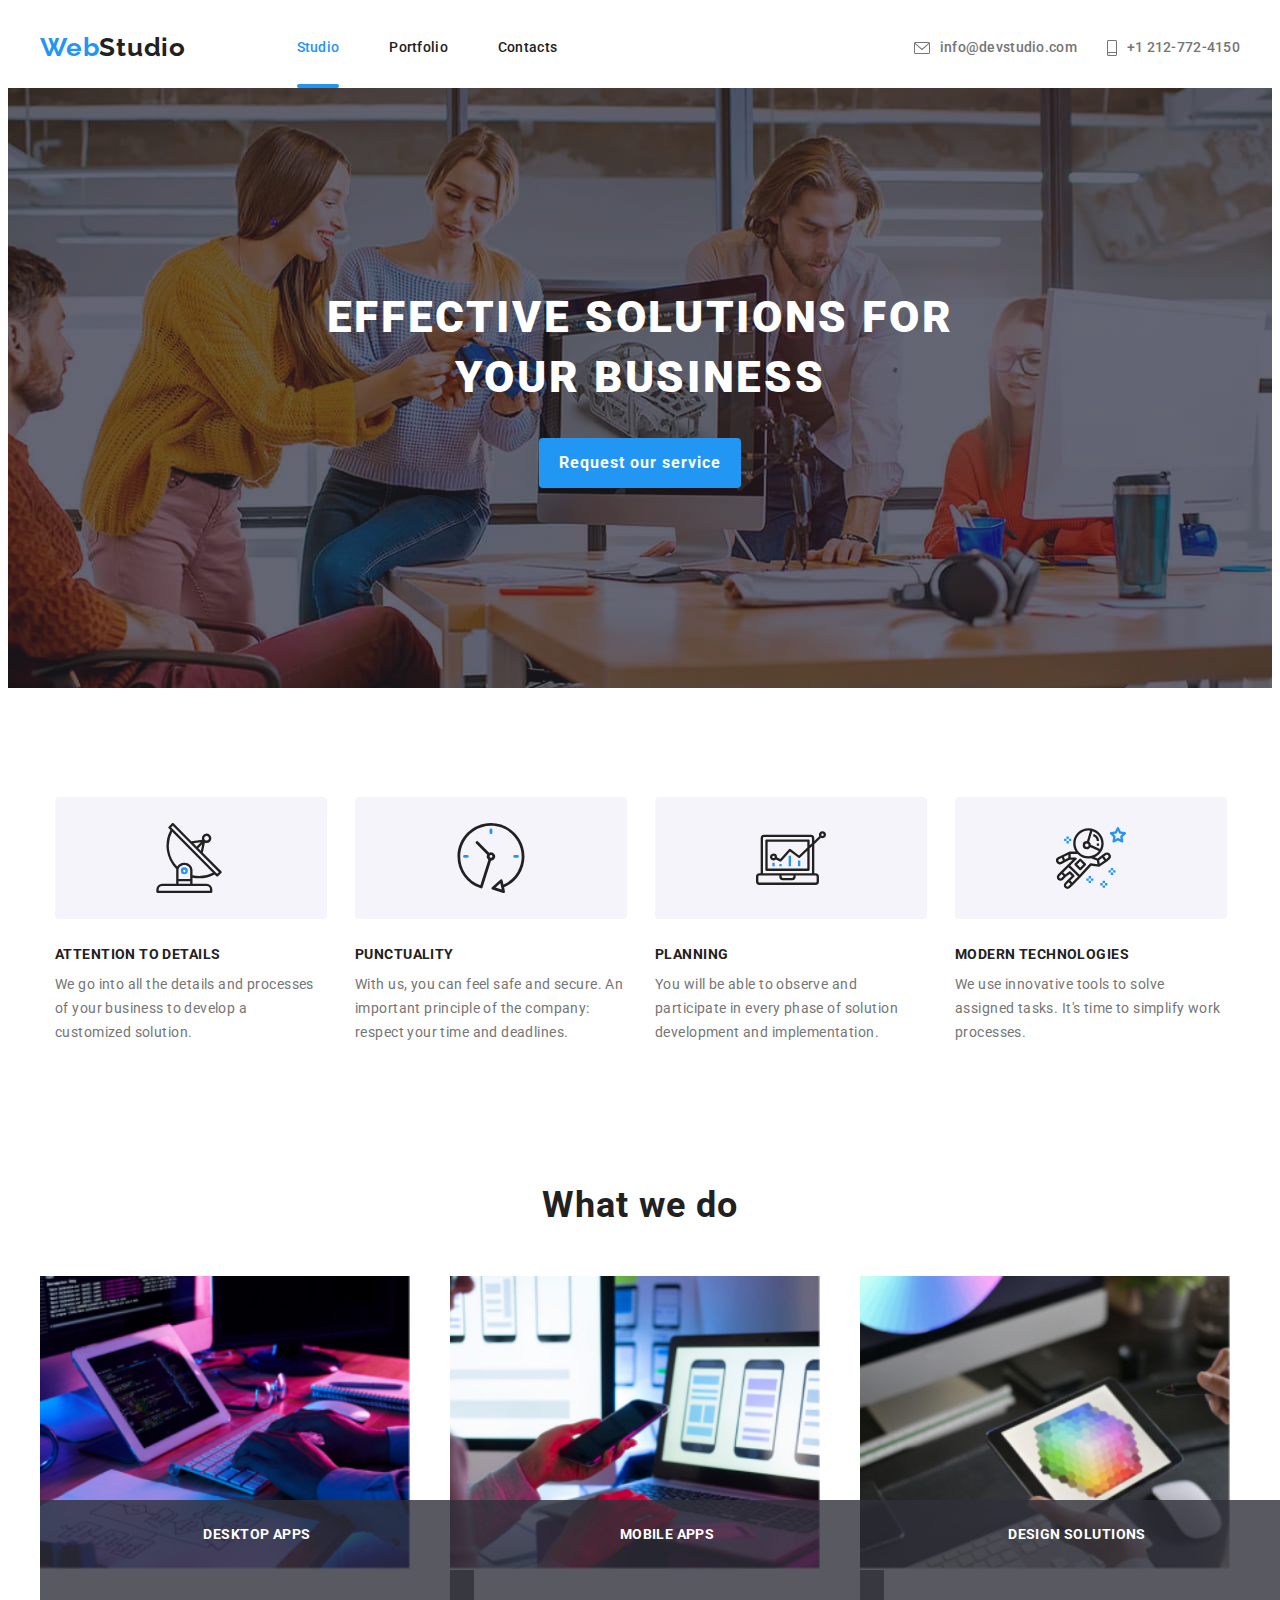
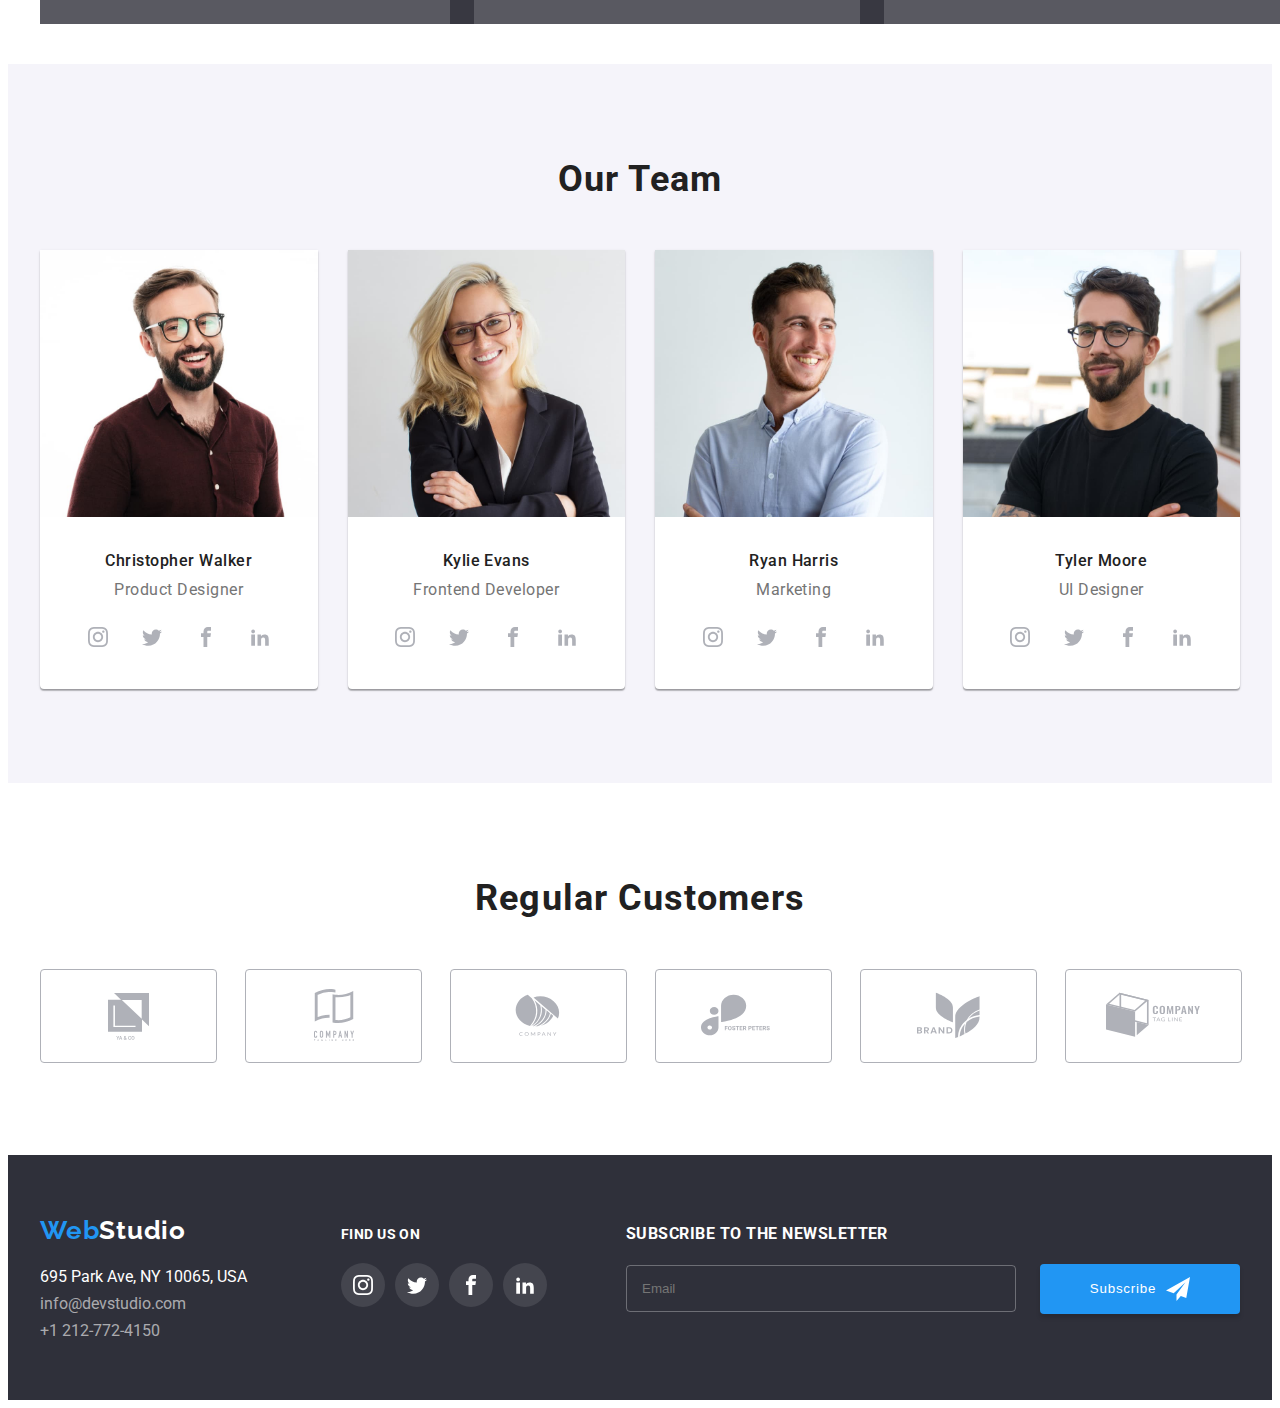
==== commit 346df890: "hw-8-4" ====
--- a/index.html
+++ b/index.html
@@ -180,7 +180,7 @@
                           srcset="./img/our-team-1-1x.jpg"
                           media="(max-width: 767px)"
                         />
-                        <img src="./img/img-4.jpg" width="270" height="260" alt="man"
+                        <img src="./img/img-4.jpg" width="100%" height="100%" alt="man"
                         />
                       </picture>
 
@@ -226,7 +226,7 @@
                           srcset="./img/our-team-2-1x.jpg"
                           media="(max-width: 767px)"
                         />
-                        <img src="./img/img-5.jpg" width="270" height="260" alt="woman">
+                        <img src="./img/img-5.jpg" width="100%" height="100%" alt="woman">
                       </picture>
             
                     <div class="team__items">
@@ -271,7 +271,7 @@
                           srcset="./img/our-team-3-1x.jpg"
                           media="(max-width: 767px)"
                         />
-                        <img src="./img/img-6.jpg" width="270" height="260" alt="man">
+                        <img src="./img/img-6.jpg" width="100%" height="100%" alt="man">
                       </picture>
                     
                     <div class="team__items">
@@ -316,7 +316,7 @@
                           srcset="./img/our-team-4-1x.jpg"
                           media="(max-width: 767px)"
                         />
-                        <img src="./img/img-7.jpg" width="270" height="260" alt="man">
+                        <img src="./img/img-7.jpg" width="100%" height="100%" alt="man">
                       </picture>
                     
                     <div class="team__items">
--- a/css/main.min.css
+++ b/css/main.min.css
@@ -1 +1 @@
-.modal-politic-label,.btn-close,.customers__link,.customers__list,.team__icon,.team__communication,.main__icons,.hero__btn,header .container{display:flex;align-items:center}:root{--primary-header-color: #212121;--primary-text-color: #757575;--primary-link-color: #2196F3}p,h1,h2,h3,h4,h5,h6{margin:0px}ul,ol{margin:0px;padding-left:0px}button{cursor:pointer;border:none;transition-duration:250ms;transition-timing-function:cubic-bezier(0.4, 0, 0.2, 1)}body{font-family:Roboto,Raleway,sans-serif}.section{padding-top:94px;padding-bottom:94px}.link{text-decoration:none}.list{list-style:none}.logo{font-family:Raleway;font-style:normal;font-weight:700;font-size:26px;line-height:1.2;letter-spacing:.03em}.title{font-weight:700;font-size:36px;line-height:1.17;letter-spacing:.03em;text-align:center}.ending{font-style:normal;font-weight:400;font-size:14px;line-height:1.7;letter-spacing:.03em}.container{width:100%;padding:0px 15px;margin-left:auto;margin-right:auto}@media screen and (min-width: 480px){.container{width:480px}}@media screen and (min-width: 768px){.container{width:768px}}@media screen and (min-width: 1200px){.container{width:1200px}}.header{font-weight:500;font-size:14px;line-height:1.14;letter-spacing:.02em}header .container{height:60px}@media screen and (min-width: 768px){header .container{height:80px}}@media screen and (min-width: 1200px){header .container{height:80px}}.header__container{display:flex;align-items:center;justify-content:space-between;min-height:60px}.web{color:var(--primary-link-color)}.header__logo{color:#212121;margin-right:87px}@media screen and (min-width: 1200px){.header__logo .header__logo{margin-right:92px}}@media screen and (max-width: 767px){.navigation{display:none}}.navigation-list{display:flex}.navigation-list li+li{margin-left:50px}.navigation__link{color:var(--primary-header-color);transition-duration:250ms;transition-timing-function:cubic-bezier(0.4, 0, 0.2, 1)}.navigation__link:hover,.navigation__link:focus{color:var(--primary-link-color)}.navigation__link--color{color:var(--primary-link-color);position:relative}.navigation__link--color::after{content:"";position:absolute;width:100%;height:4px;display:block;top:45px;background:#2196f3;border-radius:2px}@media screen and (max-width: 767px){.navigation-contacts__list{display:none}}@media screen and (min-width: 1200px){.navigation-contacts__list{display:flex;align-items:center;justify-content:center}}.navigation-contacts__item:not(:last-child){margin-bottom:10px}@media screen and (min-width: 1200px){.navigation-contacts__item:not(:last-child){margin-right:30px;margin-bottom:0}}.navigation-contacts__link{display:flex;align-items:center;color:#757575;font-weight:500;font-size:12px;line-height:1.14;letter-spacing:.02em;transition:gettransition(color);text-decoration:none}.navigation-contacts__link:hover,.navigation-contacts__link:focus{color:#2196f3}@media screen and (min-width: 1200px){.navigation-contacts__link{display:flex;align-items:center;justify-content:center;padding-top:32px;padding-bottom:32px;font-weight:500;font-size:14px;line-height:1.14;letter-spacing:.02em}}.navigation-contacts__icon{fill:currentColor;margin-right:10px}.hero{background-color:#c4c4c4;padding-top:118px;padding-bottom:118px;margin:0 auto;background-image:linear-gradient(rgba(47, 48, 58, 0.4), rgba(47, 48, 58, 0.4)),url(../img/hero-tel-background.jpg);background-repeat:no-repeat;background-size:cover;background-position:center;text-align:center}@media(min-device-pixel-ratio: 2),(-webkit-min-device-pixel-ratio: 2),(min-resolution: 192dpi),(min-resolution: 2dppx){.hero{background-image:linear-gradient(rgba(47, 48, 58, 0.4), rgba(47, 48, 58, 0.4)),url(../img/hero-tel-background-2x.jpg)}}@media screen and (min-width: 768px){.hero{background-image:linear-gradient(rgba(47, 48, 58, 0.4), rgba(47, 48, 58, 0.4)),url(../img/hero-tablet-background.jpg)}}@media screen and (min-width: 768px)and (min-device-pixel-ratio: 2),screen and (min-width: 768px)and (-webkit-min-device-pixel-ratio: 2),screen and (min-width: 768px)and (min-resolution: 192dpi),screen and (min-width: 768px)and (min-resolution: 2dppx){.hero{background-image:linear-gradient(rgba(47, 48, 58, 0.4), rgba(47, 48, 58, 0.4)),url(../img/hero-tablet-background-2x.jpg)}}@media screen and (min-width: 1200px){.hero{background-image:linear-gradient(rgba(47, 48, 58, 0.4), rgba(47, 48, 58, 0.4)),url(../img/hero-pc-background.jpg)}}@media screen and (min-width: 1200px)and (min-device-pixel-ratio: 2),screen and (min-width: 1200px)and (-webkit-min-device-pixel-ratio: 2),screen and (min-width: 1200px)and (min-resolution: 192dpi),screen and (min-width: 1200px)and (min-resolution: 2dppx){.hero{background-image:linear-gradient(rgba(47, 48, 58, 0.4), rgba(47, 48, 58, 0.4)),url(../img/hero-pc-background.jpg)}}@media screen and (min-width: 1200px){.hero{padding-top:200px;padding-bottom:200px;max-width:1600px}}.hero__title{font-weight:900;font-size:26px;line-height:1.36;letter-spacing:.06em;text-align:center;text-transform:uppercase;color:#fff;margin-bottom:30px;margin-left:auto;margin-right:auto;max-width:360px}@media screen and (min-width: 1200px){.hero__title{max-width:696px;font-weight:900;font-size:44px;line-height:1.36;letter-spacing:.06em}}.hero__btn{font-weight:700;font-size:16px;line-height:1.9;letter-spacing:.06em;font-family:inherit;text-align:center;color:#fff;margin:0 auto;padding:10px 20px;background:#2196f3;border-radius:4px}.hero__btn:hover,.hero__btn:focus{background-color:#2196f3;box-shadow:0px 4px 4px rgba(0,0,0,.15)}@media screen and (min-width: 768px){.main__list{display:flex;flex-wrap:wrap}}@media screen and (min-width: 1200px){.main__list{flex-wrap:nowrap;justify-content:space-between}}@media screen and (min-width: 768px){.main__link{width:calc((100% - 60px)/2);margin:15px}}.main__items{height:120px;margin-bottom:30px;width:100%}.main__items:not(:last-child){margin-right:30px}.main__icons{width:100%;height:100%;background-color:#f5f4fa;justify-content:center;border:1px solid #f5f4fa;border-radius:4px;transition-duration:250ms;transition-timing-function:cubic-bezier(0.4, 0, 0.2, 1)}.main__icons:hover,.main__icons:focus{fill:#2196f3;border-color:#2196f3}.main__title{font-weight:700;font-size:14px;line-height:1.14;letter-spacing:.03em;text-transform:uppercase;color:var(--primary-header-color);margin-bottom:10px;text-align:center}@media screen and (min-width: 768px){.main__title{text-align:left}}@media screen and (min-width: 1200px){.main__title{text-align:left}}.main__text{font-weight:400;font-size:14px;line-height:1.71;letter-spacing:.03em;color:var(--primary-text-color);margin-bottom:30px}.about{margin-top:-94px}.about__title{color:var(--primary-header-color);margin-bottom:50px}.about__list{display:flex;justify-content:space-between}.about__list li+li{margin-left:30px}.about__link{height:294px;position:relative;flex-basis:calc((100% - 60px)/3);margin-right:0px}.about__link:nth-child(3n){margin-right:0px}.about__text{font-weight:700;font-size:14px;line-height:1.14;letter-spacing:.03em;text-align:center;text-transform:uppercase;color:#fff;position:absolute;padding:27px;height:70px;width:100%;top:224px;background:rgba(47,48,58,.8)}.team{background-color:#f5f4fa}.team__title{color:var(--primary-header-color);margin-bottom:50px}.team__list{margin-left:0;padding-left:0;list-style:none;text-align:center}@media screen and (min-width: 767px){.team__list{display:flex;align-items:center;justify-content:center;flex-wrap:wrap;margin-left:-30px;margin-bottom:-30px}}.team__link{background:#fff;box-shadow:0px 1px 3px rgba(0,0,0,.12),0px 1px 1px rgba(0,0,0,.14),0px 2px 1px rgba(0,0,0,.2);border-radius:0px 0px 4px 4px}@media screen and (min-width: 768px){.team__link{flex-basis:calc((100% - 60px)/2);margin-left:30px;margin-bottom:30px}}@media screen and (min-width: 1200px){.team__link{flex-basis:calc((100% - 120px)/4);flex-wrap:nowrap;margin-left:30px;margin-bottom:30px}}.team__link:not(:last-child){margin-bottom:30px}.team__items{padding-top:30px;padding-bottom:30px}.team__name{font-weight:500;font-size:16px;line-height:1.19;letter-spacing:.03em;text-align:center;color:var(--primary-header-color);margin-bottom:10px}.team__text{font-weight:400;font-size:16px;line-height:1.19;letter-spacing:.03em;text-align:center;color:var(--primary-text-color);margin-bottom:16px}.team__communication{justify-content:center}.team__icons{width:44px;height:44px}.team__icons:not(:last-child){margin-right:10px}.team__icon{width:100%;height:100%;fill:#afb1b8;background-color:#fff;border-radius:50%;justify-content:center;transition-duration:250ms;transition-timing-function:cubic-bezier(0.4, 0, 0.2, 1)}.team__icon:hover,.team__icon:focus{fill:#fff;background-color:#2196f3}.customers__title{color:var(--primary-header-color);margin-bottom:50px}.customers__list{justify-content:center;flex-wrap:wrap;margin:0;padding-left:0;list-style:none;margin-left:30px/-1;margin-bottom:30px/-1}.customers__items{height:92px;flex-basis:calc((100% - 60px)/2);margin-left:30px;margin-bottom:30px}.customers__items:focus,.customers__items:hover{fill:#2196f3;border-color:#2196f3}@media screen and (min-width: 768px){.customers__items{flex-basis:calc((100% - 90px)/3)}}@media screen and (min-width: 1200px){.customers__items{flex-basis:calc((100% - 180px)/6)}.customers__items:last-child{margin-right:0px}}.customers__link{width:100%;height:100%;fill:#afb1b8;background-color:#fff;justify-content:center;border:1px solid #afb1b8;border-radius:4px;transition-duration:250ms;transition-timing-function:cubic-bezier(0.4, 0, 0.2, 1)}.customers__link:focus,.customers__link:hover{fill:#2196f3;border-color:#2196f3}.page-footer{background-color:#2f303a;padding-top:60px;padding-bottom:60px}.page-footer__container{text-align:center}@media screen and (min-width: 1200px){.page-footer__container{display:flex;align-items:baseline;justify-content:space-between;text-align:left}}.page-footer__logo{margin:0;padding-left:0;list-style:none;display:inline-block;color:#fff;margin-bottom:20px}.logo{text-decoration:none;font-family:Raleway;font-style:normal;font-weight:700;font-size:26px;line-height:1.2;letter-spacing:.03em;color:#fff}.logo__accent{color:#2196f3}@media screen and (min-width: 1200px){.logo{font-weight:700;font-size:26px;line-height:1.2}}.address-wrap{margin-bottom:60px}@media screen and (min-width: 1200px){.address-wrap{margin-bottom:0px}}.address__list{margin:0;padding-left:0;list-style:none;font-style:normal}.address__link{text-decoration:none;display:inline-block;color:rgba(255,255,255,.6)}.address__link--color{color:#fff}.address__link:hover{color:#2196f3;transition:gettransition(color)}.address__item:not(:last-child){margin-bottom:8px}.social-wrap{margin-bottom:60px}@media screen and (min-width: 1200px){.social-wrap{margin-bottom:0px}}.social-wrap__heading{margin-bottom:20px;font-weight:700;font-size:14px;line-height:1.14;letter-spacing:.03em;text-transform:uppercase;color:#fff}.social-group__link--footer{background-color:rgba(255,255,255,.1);color:#fff}.social-group__link--footer:hover,.social-group__link--footer:focus{background-color:#2196f3}@media screen and (min-width: 768px){.page-footer__wrap{display:flex;align-items:baseline;justify-content:space-around}}@media screen and (min-width: 1200px){.page-footer__wrap{width:507px;justify-content:space-between}}.social-group{display:flex;align-items:center;justify-content:center;margin:0;padding-left:0;list-style:none}.social-group__item{width:44px;height:44px}.social-group__item:not(:last-child){margin-right:10px}.social-group__link{text-decoration:none;display:flex;align-items:center;justify-content:center;width:100%;height:100%;border-radius:50%;transition:gettransition(color),gettransition(background-color)}.social-group__icon{display:flex;align-items:center;justify-content:center;fill:currentColor}@media screen and (min-width: 1200px){.subscribe-form{display:flex;align-items:center;justify-content:center}}.subscribe__heading{margin-bottom:20px;font-weight:700;font-size:16px;line-height:1.14;letter-spacing:.03em;text-transform:uppercase;color:#fff;text-align:center}@media screen and (min-width: 1200px){.subscribe__heading{text-align:left}}.subscribe-form__input{width:100%;display:inline-block;padding:15px;margin-bottom:20px;border:1px solid rgba(255,255,255,.3);border-radius:4px;color:rgba(255,255,255,.6);background-color:rgba(0,0,0,0)}.subscribe-form__input ::-moz-placeholder{color:rgba(255,255,255,.6);opacity:1}.subscribe-form__input :-ms-input-placeholder{color:rgba(255,255,255,.6);opacity:1}.subscribe-form__input ::placeholder{color:rgba(255,255,255,.6);opacity:1}@media screen and (min-width: 768px){.subscribe-form__input{max-width:450px}}@media screen and (min-width: 1200px){.subscribe-form__input{margin-right:12px;margin-bottom:0;width:358px}}.subscribe-form__button{display:flex;align-items:center;justify-content:center;margin-left:auto;margin-right:auto;transition:gettransition(background-color)}.subscribe-form__button:hover,.subscribe-form__button:focus{background-color:#188ce8}.subscribe-form__icon{display:inline-block;margin-left:10px;width:24px;height:24px;fill:currentColor}.portfolio-header{border-bottom:1px solid #ececec}.portfolio-header__list{display:flex}.portfolio-header__list li+li{margin-left:50px}.portfolio-logo{color:var(--primary-header-color);margin-right:97px}.filters{display:flex;justify-content:center;margin-bottom:50px}.filters li+li{margin-left:8px}.btn-1{width:73px;height:38px}.btn-2{width:128px;height:38px}.btn-3{width:145px;height:38px}.btn-4{width:103px;height:38px}.btn-5{width:130px;height:38px}.filter-btn{font-weight:500;font-size:16px;line-height:1.6;letter-spacing:.03em;font-family:inherit;text-align:center;color:#212121;background-color:#f5f4fa;background:#f5f4fa;border-radius:4px;transition-duration:250ms;transition-timing-function:cubic-bezier(0.4, 0, 0.2, 1)}.filter-btn:hover,.filter-btn:focus{color:#fff;background-color:#2196f3;border-radius:4px;box-shadow:0px 3px 1px rgba(0,0,0,.1),0px 1px 2px rgba(0,0,0,.08),0px 2px 2px rgba(0,0,0,.12)}.portfolio{display:flex;flex-wrap:wrap;margin-left:-30px;margin-bottom:-30px;justify-content:space-between}.portfolio__link{width:calc((100% - 90px)/3);margin-left:30px;margin-bottom:30px;background:#fff;border:1px solid #eee;width:370px;transition-duration:250ms;transition-timing-function:cubic-bezier(0.4, 0, 0.2, 1)}.portfolio__link:hover{border:1px solid #eee;box-shadow:0px 1px 1px rgba(0,0,0,.12),0px 4px 4px rgba(0,0,0,.06),1px 4px 6px rgba(0,0,0,.16)}.portfolio-card__thumb{position:relative;overflow:hidden}.portfolio-card__text{font-weight:400;font-size:18px;line-height:1.55;letter-spacing:.03em;color:#fff;position:absolute;background:rgba(33,150,243,.9);top:0;padding:63px 24px 91px;height:100%;transform:translateY(100%);transition-duration:250ms;transition-timing-function:cubic-bezier(0.4, 0, 0.2, 1)}.portfolio__link:hover .portfolio-card__text{transform:translateY(0)}.portfolio__items{padding:20px 24px}.portfolio__title{font-weight:700;font-size:18px;line-height:2;letter-spacing:.06em;color:var(--primary-header-color)}.portfolio__text{font-weight:400;font-size:16px;line-height:1.88;letter-spacing:.03em;color:var(--primary-text-color);margin-top:4px}.backdrop{position:fixed;top:0;width:100%;height:100%;background:rgba(0,0,0,.2);transition:opacity 300ms linear,visibility 300ms linear}.backdrop.is-hidden .modal{transform:translate(-50%, -50%) scaleY(0)}.modal{position:absolute;top:50%;left:50%;transform:translate(-50%, -50%) scale(1);width:528px;height:581px;background:#fff;box-shadow:0px 1px 3px rgba(0,0,0,.12),0px 1px 1px rgba(0,0,0,.14),0px 2px 1px rgba(0,0,0,.2);border-radius:4px;padding:40px;transition-duration:250ms;transition-timing-function:cubic-bezier(0.4, 0, 0.2, 1)}@media screen and (max-width: 479px){.modal{width:450px;min-height:609px}}@media screen and (min-width: 1200px){.modal{width:528px;min-height:581px}}.btn-close{position:absolute;top:10px;right:10px;width:30px;height:30px;background-color:rgba(0,0,0,0);border:1px solid rgba(0,0,0,.1);border-radius:50%;justify-content:center}.btn-close:hover{fill:#2196f3}.is-hidden{opacity:0;visibility:hidden;pointer-events:none}.modal-title{font-weight:700;font-size:20px;line-height:1.15;text-align:center;letter-spacing:.03em;color:#212121;margin-bottom:12px}.modal-input-group{margin-bottom:10px}.modal-input-group label{display:block;font-weight:400;font-size:12px;line-height:1.17;letter-spacing:.01em;color:var(--primary-text-color);margin-bottom:4px}.modal-input,.modal-select{width:100%;height:40px;border:1px solid rgba(33,33,33,.2);border-radius:4px;transition:border-color 250ms;transition-timing-function:cubic-bezier(0.4, 0, 0.2, 1)}.modal-input{padding-left:30px}.modal-input:required{border-color:rgba(117,117,117,.5)}.modal-input:hover,.modal-input:focus{border-color:var(--primary-link-color);outline:rgba(0,0,0,0)}.modal-input:focus+svg,.modal-input:hover+svg{fill:var(--primary-link-color)}.modal-input-icon{position:absolute;top:50%;left:12px;transform:translateY(-50%);transition:fill 250ms;transition-timing-function:cubic-bezier(0.4, 0, 0.2, 1)}.modal-input-wrapper{position:relative}.modal-comment-text{width:100%;height:120px;border:1px solid rgba(33,33,33,.2);border-radius:4px;margin-top:4px;resize:none;font-weight:400;font-size:12px;line-height:1.17;letter-spacing:.01em;color:rgba(117,117,117,.5);padding:12px 16px;transition:border-color 250ms;transition-timing-function:cubic-bezier(0.4, 0, 0.2, 1)}.modal-comment-text:hover,.modal-comment-text:focus{border-color:var(--primary-link-color);outline:rgba(0,0,0,0)}.modal-politic-group{display:flex;padding-left:13px}.modal-politic-label{font-weight:400;font-size:14px;line-height:1.7;letter-spacing:.03em;color:#757575;margin-top:10px}.modal-politic-label::before{content:"";width:16px;height:15px;border:2px solid #212121;border-radius:2px;margin-right:8px}.modal-politic-label-blue{color:var(--primary-link-color);margin-left:4px}.checkbox{padding-left:12px}.modal-politic-check:checked+label::before{border:none;background-repeat:no-repeat;background-image:url("../img/icon-check.svg");background-position:center;background-color:var(--primary-link-color)}.visually-hidden{position:absolute;width:1px;height:1px;margin:-1px;border:0;padding:0;white-space:nowrap;overflow:hidden;opacity:0}.button-send{width:200px;height:50px;background:#2196f3;box-shadow:0px 4px 4px rgba(0,0,0,.15);border-radius:4px;margin-top:30px;margin-left:124px;font-size:16px;line-height:1.9;display:block;align-items:center;text-align:center;letter-spacing:.06em;color:#fff;position:absolute;transition:background-color 250ms;transition-timing-function:cubic-bezier(0.4, 0, 0.2, 1)}.button-send:hover,.button-send:focus{background:#188ce8;box-shadow:0px 4px 4px rgba(0,0,0,.15);border-radius:4px}.menu-toggle{display:flex;justify-content:center;align-items:center;width:40px;height:40px;padding:0;margin-right:-15px;cursor:pointer;border-radius:50%;border:none;background-color:rgba(0,0,0,0);outline:none}@media screen and (min-width: 767px){.menu-toggle{display:none}}.menu-toggle__icon{display:inline-block;fill:currentColor}.menu-toggle__icon:hover,.menu-toggle__icon:focus{fill:#2196f3;border-color:#2196f3}.menu-toggle--cross{position:absolute;top:15px;right:15px}.menu-toggle:focus{background-color:rgba(0,0,0,.2)}.menu-toggle--cross:hover,.menu-toggle--cross:focus{color:#2196f3}.menu-container{position:fixed;top:0;left:0;width:100%;height:100%;padding:48px 40px;background-color:#fff;z-index:999;transition:gettransition(transform),gettransition(opacity);opacity:0;transform:translateX(100%)}.menu-container.is-open{opacity:1;transform:translateX(0)}.mobile-menu{height:100%;display:flex;flex-direction:column;justify-content:space-between}.mobile-nav__list{margin:0;padding-left:0;list-style:none}.mobile-nav__item:not(:last-child){margin-bottom:32px}.mobile-nav__link{display:block;font-weight:500;font-size:40px;line-height:1.17;letter-spacing:.02em;color:#212121;transition:gettransition(color);text-decoration:none}.mobile-nav__link:hover,.mobile-nav__link:focus{color:#2196f3}.mobile-nav__link--current{color:#2196f3}.mobile-contacts{margin:0;padding-left:0;list-style:none;margin-bottom:64px}.mobile-contacts__item:not(:last-child){margin-bottom:32px}.mobile-contacts__link{color:#757575;font-weight:500;font-size:24px;line-height:1.17;letter-spacing:.02em;transition:gettransition(color);text-decoration:none}.mobile-contacts__link--phone{color:#2196f3;font-weight:500;font-size:34px;line-height:1.17;letter-spacing:.02em}@media screen and (max-width: 400px){.mobile-contacts__link--phone{font-weight:500;font-size:24px;line-height:1.17;letter-spacing:.02em}}.mobile-social{margin:0;padding-left:0;list-style:none;display:flex;align-items:center;justify-content:left;flex-wrap:wrap}.mobile-social__link{text-decoration:none;font-weight:500;font-size:18px;line-height:1.17;letter-spacing:.02em;color:#2196f3}.mobile-social__item{display:flex;align-items:center;justify-content:center}.mobile-social__item:not(:last-child){margin-right:10px}.mobile-social__item:not(:last-child)::after{content:"";margin-left:10px;width:1px;height:22px;background-color:rgba(33,33,33,.2)}.section{padding-top:60px;padding-bottom:60px}.section__title{margin-bottom:50px;color:#212121;font-weight:700;font-size:36px;line-height:1.17;text-align:center}.section--team-background{background-color:#212121}@media screen and (min-width: 1200px){.section{padding-top:94px;padding-bottom:94px}.section--nopadding{padding-top:0px}}@media screen and (max-width: 1199px){.section--none{display:none}}@-webkit-keyframes zoom{0%{transform:scale(0.2)}50%{transform:scale(1.2)}100%{transform:scale(1)}}@keyframes zoom{0%{transform:scale(0.2)}50%{transform:scale(1.2)}100%{transform:scale(1)}}/*# sourceMappingURL=main.min.css.map */+.modal-politic-label,.btn-close,.customers__link,.customers__list,.team__icon,.team__communication,.main__icons,.hero__btn,header .container{display:flex;align-items:center}:root{--primary-header-color: #212121;--primary-text-color: #757575;--primary-link-color: #2196F3}p,h1,h2,h3,h4,h5,h6{margin:0px}ul,ol{margin:0px;padding-left:0px}button{cursor:pointer;border:none;transition-duration:250ms;transition-timing-function:cubic-bezier(0.4, 0, 0.2, 1)}body{font-family:Roboto,Raleway,sans-serif}.section{padding-top:94px;padding-bottom:94px}.link{text-decoration:none}.list{list-style:none}.logo{font-family:Raleway;font-style:normal;font-weight:700;font-size:26px;line-height:1.2;letter-spacing:.03em}.title{font-weight:700;font-size:36px;line-height:1.17;letter-spacing:.03em;text-align:center}.ending{font-style:normal;font-weight:400;font-size:14px;line-height:1.7;letter-spacing:.03em}.container{width:100%;padding:0px 15px;margin-left:auto;margin-right:auto}@media screen and (min-width: 480px){.container{width:480px}}@media screen and (min-width: 768px){.container{width:768px}}@media screen and (min-width: 1200px){.container{width:1200px}}.header{font-weight:500;font-size:14px;line-height:1.14;letter-spacing:.02em}header .container{height:60px}@media screen and (min-width: 768px){header .container{height:80px}}@media screen and (min-width: 1200px){header .container{height:80px}}.header__container{display:flex;align-items:center;justify-content:space-between;min-height:60px}.web{color:var(--primary-link-color)}.header__logo{color:#212121;margin-right:87px}@media screen and (min-width: 1200px){.header__logo .header__logo{margin-right:92px}}@media screen and (max-width: 767px){.navigation{display:none}}.navigation-list{display:flex}@media screen and (min-width: 768px){.navigation{margin-right:114px}}@media screen and (min-width: 1200px){.navigation{margin-right:339px}}.navigation-list li+li{margin-left:50px}.navigation__link{color:var(--primary-header-color);transition-duration:250ms;transition-timing-function:cubic-bezier(0.4, 0, 0.2, 1)}.navigation__link:hover,.navigation__link:focus{color:var(--primary-link-color)}.navigation__link--color{color:var(--primary-link-color);position:relative}.navigation__link--color::after{content:"";position:absolute;width:100%;height:4px;display:block;top:45px;background:#2196f3;border-radius:2px}@media screen and (max-width: 767px){.navigation-contacts__list{display:none}}@media screen and (min-width: 1200px){.navigation-contacts__list{display:flex;align-items:center;justify-content:center}}.navigation-contacts__item:not(:last-child){margin-bottom:10px}@media screen and (min-width: 1200px){.navigation-contacts__item:not(:last-child){margin-right:30px;margin-bottom:0}}.navigation-contacts__link{display:flex;align-items:center;color:#757575;font-weight:500;font-size:12px;line-height:1.14;letter-spacing:.02em;transition:gettransition(color);text-decoration:none}.navigation-contacts__link:hover,.navigation-contacts__link:focus{color:#2196f3}@media screen and (min-width: 1200px){.navigation-contacts__link{display:flex;align-items:center;justify-content:center;padding-top:32px;padding-bottom:32px;font-weight:500;font-size:14px;line-height:1.14;letter-spacing:.02em}}.navigation-contacts__icon{fill:currentColor;margin-right:10px}.hero{background-color:#c4c4c4;padding-top:118px;padding-bottom:118px;margin:0 auto;background-image:linear-gradient(rgba(47, 48, 58, 0.4), rgba(47, 48, 58, 0.4)),url(../img/hero-tel-background.jpg);background-repeat:no-repeat;background-size:cover;background-position:center;text-align:center}@media(min-device-pixel-ratio: 2),(-webkit-min-device-pixel-ratio: 2),(min-resolution: 192dpi),(min-resolution: 2dppx){.hero{background-image:linear-gradient(rgba(47, 48, 58, 0.4), rgba(47, 48, 58, 0.4)),url(../img/hero-tel-background-2x.jpg)}}@media screen and (min-width: 768px){.hero{background-image:linear-gradient(rgba(47, 48, 58, 0.4), rgba(47, 48, 58, 0.4)),url(../img/hero-tablet-background.jpg)}}@media screen and (min-width: 768px)and (min-device-pixel-ratio: 2),screen and (min-width: 768px)and (-webkit-min-device-pixel-ratio: 2),screen and (min-width: 768px)and (min-resolution: 192dpi),screen and (min-width: 768px)and (min-resolution: 2dppx){.hero{background-image:linear-gradient(rgba(47, 48, 58, 0.4), rgba(47, 48, 58, 0.4)),url(../img/hero-tablet-background-2x.jpg)}}@media screen and (min-width: 1200px){.hero{background-image:linear-gradient(rgba(47, 48, 58, 0.4), rgba(47, 48, 58, 0.4)),url(../img/hero-pc-background.jpg)}}@media screen and (min-width: 1200px)and (min-device-pixel-ratio: 2),screen and (min-width: 1200px)and (-webkit-min-device-pixel-ratio: 2),screen and (min-width: 1200px)and (min-resolution: 192dpi),screen and (min-width: 1200px)and (min-resolution: 2dppx){.hero{background-image:linear-gradient(rgba(47, 48, 58, 0.4), rgba(47, 48, 58, 0.4)),url(../img/hero-pc-background.jpg)}}@media screen and (min-width: 1200px){.hero{padding-top:200px;padding-bottom:200px;max-width:1600px}}.hero__title{font-weight:900;font-size:26px;line-height:1.36;letter-spacing:.06em;text-align:center;text-transform:uppercase;color:#fff;margin-bottom:30px;margin-left:auto;margin-right:auto;max-width:360px}@media screen and (min-width: 1200px){.hero__title{max-width:696px;font-weight:900;font-size:44px;line-height:1.36;letter-spacing:.06em}}.hero__btn{font-weight:700;font-size:16px;line-height:1.9;letter-spacing:.06em;font-family:inherit;text-align:center;color:#fff;margin:0 auto;padding:10px 20px;background:#2196f3;border-radius:4px}.hero__btn:hover,.hero__btn:focus{background-color:#2196f3;box-shadow:0px 4px 4px rgba(0,0,0,.15)}@media screen and (min-width: 768px){.main__list{display:flex;flex-wrap:wrap}}@media screen and (min-width: 1200px){.main__list{flex-wrap:nowrap;justify-content:space-between}}@media screen and (min-width: 768px){.main__link{width:calc((100% - 60px)/2);margin:15px}}.main__items{height:120px;margin-bottom:30px;width:100%}.main__items:not(:last-child){margin-right:30px}.main__icons{width:100%;height:100%;background-color:#f5f4fa;justify-content:center;border:1px solid #f5f4fa;border-radius:4px;transition-duration:250ms;transition-timing-function:cubic-bezier(0.4, 0, 0.2, 1)}.main__icons:hover,.main__icons:focus{fill:#2196f3;border-color:#2196f3}.main__title{font-weight:700;font-size:14px;line-height:1.14;letter-spacing:.03em;text-transform:uppercase;color:var(--primary-header-color);margin-bottom:10px;text-align:center}@media screen and (min-width: 768px){.main__title{text-align:left}}@media screen and (min-width: 1200px){.main__title{text-align:left}}.main__text{font-weight:400;font-size:14px;line-height:1.71;letter-spacing:.03em;color:var(--primary-text-color);margin-bottom:30px}.about__title{color:var(--primary-header-color);margin-bottom:50px}.about__list{display:flex;justify-content:space-between}.about__list li+li{margin-left:30px}.about__link{height:294px;position:relative;flex-basis:calc((100% - 60px)/3);margin-right:0px}.about__link:nth-child(3n){margin-right:0px}.about__text{font-weight:700;font-size:14px;line-height:1.14;letter-spacing:.03em;text-align:center;text-transform:uppercase;color:#fff;position:absolute;padding:27px;height:70px;width:100%;top:224px;background:rgba(47,48,58,.8)}.team{background-color:#f5f4fa}.team__title{color:var(--primary-header-color);margin-bottom:50px}.team__list{margin-left:0;padding-left:0;list-style:none;text-align:center}@media screen and (min-width: 767px){.team__list{display:flex;align-items:center;justify-content:center;flex-wrap:wrap;margin-left:-30px;margin-bottom:-30px}}.team__link{background:#fff;box-shadow:0px 1px 3px rgba(0,0,0,.12),0px 1px 1px rgba(0,0,0,.14),0px 2px 1px rgba(0,0,0,.2);border-radius:0px 0px 4px 4px}@media screen and (min-width: 768px){.team__link{flex-basis:calc((100% - 60px)/2);margin-left:30px;margin-bottom:30px}}@media screen and (min-width: 1200px){.team__link{flex-basis:calc((100% - 120px)/4);flex-wrap:nowrap;margin-left:30px;margin-bottom:30px}}.team__link:not(:last-child){margin-bottom:30px}.team__items{padding-top:30px;padding-bottom:30px}.team__name{font-weight:500;font-size:16px;line-height:1.19;letter-spacing:.03em;text-align:center;color:var(--primary-header-color);margin-bottom:10px}.team__text{font-weight:400;font-size:16px;line-height:1.19;letter-spacing:.03em;text-align:center;color:var(--primary-text-color);margin-bottom:16px}.team__communication{justify-content:center}.team__icons{width:44px;height:44px}.team__icons:not(:last-child){margin-right:10px}.team__icon{width:100%;height:100%;fill:#afb1b8;background-color:#fff;border-radius:50%;justify-content:center;transition-duration:250ms;transition-timing-function:cubic-bezier(0.4, 0, 0.2, 1)}.team__icon:hover,.team__icon:focus{fill:#fff;background-color:#2196f3}.customers__title{color:var(--primary-header-color);margin-bottom:50px}.customers__list{justify-content:center;flex-wrap:wrap;margin:0;padding-left:0;list-style:none;margin-left:-30px;margin-bottom:-30px}@media screen and (min-width: 768px){.customers__list{margin-left:-30px;margin-bottom:-30px}}.customers__items{height:92px;flex-basis:calc((100% - 60px)/2);margin-left:30px;margin-bottom:30px}.customers__items:focus,.customers__items:hover{fill:#2196f3;border-color:#2196f3}@media screen and (min-width: 768px){.customers__items{flex-basis:calc((100% - 90px)/3)}}@media screen and (min-width: 1200px){.customers__items{flex-basis:calc((100% - 180px)/6)}.customers__items:last-child{margin-right:0px}}.customers__link{width:100%;height:100%;fill:#afb1b8;background-color:#fff;justify-content:center;border:1px solid #afb1b8;border-radius:4px;transition-duration:250ms;transition-timing-function:cubic-bezier(0.4, 0, 0.2, 1)}.customers__link:focus,.customers__link:hover{fill:#2196f3;border-color:#2196f3}.page-footer{background-color:#2f303a;padding-top:60px;padding-bottom:60px}.page-footer__container{text-align:center}@media screen and (min-width: 1200px){.page-footer__container{display:flex;align-items:baseline;justify-content:space-between;text-align:left}}.page-footer__logo{margin:0;padding-left:0;list-style:none;display:inline-block;color:#fff;margin-bottom:20px}.logo{text-decoration:none;font-family:Raleway;font-style:normal;font-weight:700;font-size:26px;line-height:1.2;letter-spacing:.03em;color:#fff}.logo__accent{color:#2196f3}@media screen and (min-width: 1200px){.logo{font-weight:700;font-size:26px;line-height:1.2}}.address-wrap{margin-bottom:60px}@media screen and (min-width: 1200px){.address-wrap{margin-bottom:0px}}.address__list{margin:0;padding-left:0;list-style:none;font-style:normal}.address__link{text-decoration:none;display:inline-block;color:rgba(255,255,255,.6)}.address__link--color{color:#fff}.address__link:hover{color:#2196f3;transition:gettransition(color)}.address__item:not(:last-child){margin-bottom:8px}.social-wrap{margin-bottom:60px}@media screen and (min-width: 1200px){.social-wrap{margin-bottom:0px}}.social-wrap__heading{margin-bottom:20px;font-weight:700;font-size:14px;line-height:1.14;letter-spacing:.03em;text-transform:uppercase;color:#fff}.social-group__link--footer{background-color:rgba(255,255,255,.1);color:#fff}.social-group__link--footer:hover,.social-group__link--footer:focus{background-color:#2196f3}@media screen and (min-width: 768px){.page-footer__wrap{display:flex;align-items:baseline;justify-content:space-around}}@media screen and (min-width: 1200px){.page-footer__wrap{width:507px;justify-content:space-between}}.social-group{display:flex;align-items:center;justify-content:center;margin:0;padding-left:0;list-style:none}.social-group__item{width:44px;height:44px}.social-group__item:not(:last-child){margin-right:10px}.social-group__link{text-decoration:none;display:flex;align-items:center;justify-content:center;width:100%;height:100%;border-radius:50%;transition:gettransition(color),gettransition(background-color)}.social-group__icon{display:flex;align-items:center;justify-content:center;fill:currentColor}@media screen and (min-width: 768px){.subscribe-form{display:inline-block}}@media screen and (min-width: 1200px){.subscribe-form{display:flex;align-items:center;justify-content:center}}.subscribe__heading{margin-bottom:20px;font-weight:700;font-size:16px;line-height:1.14;letter-spacing:.03em;text-transform:uppercase;color:#fff;text-align:center}@media screen and (min-width: 1200px){.subscribe__heading{text-align:left}}.subscribe-form__input{width:100%;display:inline-block;padding:15px;margin-bottom:20px;border:1px solid rgba(255,255,255,.3);border-radius:4px;color:rgba(255,255,255,.6);background-color:rgba(0,0,0,0)}.subscribe-form__input ::-moz-placeholder{color:rgba(255,255,255,.6);opacity:1}.subscribe-form__input :-ms-input-placeholder{color:rgba(255,255,255,.6);opacity:1}.subscribe-form__input ::placeholder{color:rgba(255,255,255,.6);opacity:1}@media screen and (min-width: 768px){.subscribe-form__input{max-width:450px}}@media screen and (min-width: 1200px){.subscribe-form__input{margin-right:12px;margin-bottom:0;width:358px}}.subscribe-form__button{width:200px;height:50px;margin-left:12px;background:#2196f3;box-shadow:0px 4px 4px rgba(0,0,0,.15);border-radius:4px;font-size:1.9;line-height:30px;letter-spacing:.06em;color:#fff;display:inline-flex;align-items:center;justify-content:center}.subscribe-form__icon{display:inline-block;margin-left:10px;width:24px;height:24px;fill:currentColor}.portfolio-header{border-bottom:1px solid #ececec}.portfolio-header__list{display:flex}.portfolio-header__list li+li{margin-left:50px}.portfolio-logo{color:var(--primary-header-color);margin-right:93px}.filters{display:flex;justify-content:center;margin-bottom:50px}.filters li+li{margin-left:8px}.btn-1{width:73px;height:38px}.btn-2{width:128px;height:38px}.btn-3{width:145px;height:38px}.btn-4{width:103px;height:38px}.btn-5{width:130px;height:38px}.filter-btn{font-weight:500;font-size:16px;line-height:1.6;letter-spacing:.03em;font-family:inherit;text-align:center;color:#212121;background-color:#f5f4fa;background:#f5f4fa;border-radius:4px;transition-duration:250ms;transition-timing-function:cubic-bezier(0.4, 0, 0.2, 1)}.filter-btn:hover,.filter-btn:focus{color:#fff;background-color:#2196f3;border-radius:4px;box-shadow:0px 3px 1px rgba(0,0,0,.1),0px 1px 2px rgba(0,0,0,.08),0px 2px 2px rgba(0,0,0,.12)}.portfolio{display:flex;flex-wrap:wrap;margin-left:-30px;margin-bottom:-30px;justify-content:space-between}.portfolio__link{width:calc((100% - 90px)/3);margin-left:30px;margin-bottom:30px;background:#fff;border:1px solid #eee;width:370px;transition-duration:250ms;transition-timing-function:cubic-bezier(0.4, 0, 0.2, 1)}.portfolio__link:hover{border:1px solid #eee;box-shadow:0px 1px 1px rgba(0,0,0,.12),0px 4px 4px rgba(0,0,0,.06),1px 4px 6px rgba(0,0,0,.16)}.portfolio-card__thumb{position:relative;overflow:hidden}.portfolio-card__text{font-weight:400;font-size:18px;line-height:1.55;letter-spacing:.03em;color:#fff;position:absolute;background:rgba(33,150,243,.9);top:0;padding:63px 24px 91px;height:100%;transform:translateY(100%);transition-duration:250ms;transition-timing-function:cubic-bezier(0.4, 0, 0.2, 1)}.portfolio__link:hover .portfolio-card__text{transform:translateY(0)}.portfolio__items{padding:20px 24px}.portfolio__title{font-weight:700;font-size:18px;line-height:2;letter-spacing:.06em;color:var(--primary-header-color)}.portfolio__text{font-weight:400;font-size:16px;line-height:1.88;letter-spacing:.03em;color:var(--primary-text-color);margin-top:4px}.backdrop{position:fixed;top:0;width:100%;height:100%;background:rgba(0,0,0,.2);transition:opacity 300ms linear,visibility 300ms linear}.backdrop.is-hidden .modal{transform:translate(-50%, -50%) scaleY(0)}.modal{position:absolute;top:50%;left:50%;transform:translate(-50%, -50%) scale(1);width:450px;height:609px;background:#fff;box-shadow:0px 1px 3px rgba(0,0,0,.12),0px 1px 1px rgba(0,0,0,.14),0px 2px 1px rgba(0,0,0,.2);border-radius:4px;padding:40px;transition-duration:250ms;transition-timing-function:cubic-bezier(0.4, 0, 0.2, 1)}@media screen and (max-width: 479px){.modal{width:450px;min-height:609px}}@media screen and (min-width: 1200px){.modal{width:528px;min-height:581px}}.btn-close{position:absolute;top:10px;right:10px;width:30px;height:30px;background-color:rgba(0,0,0,0);border:1px solid rgba(0,0,0,.1);border-radius:50%;justify-content:center}.btn-close:hover{fill:#2196f3}.is-hidden{opacity:0;visibility:hidden;pointer-events:none}.modal-title{font-weight:700;font-size:20px;line-height:1.15;text-align:center;letter-spacing:.03em;color:#212121;margin-bottom:12px}.modal-input-group{margin-bottom:10px}.modal-input-group label{display:block;font-weight:400;font-size:12px;line-height:1.17;letter-spacing:.01em;color:var(--primary-text-color);margin-bottom:4px}.modal-input,.modal-select{width:100%;height:40px;border:1px solid rgba(33,33,33,.2);border-radius:4px;transition:border-color 250ms;transition-timing-function:cubic-bezier(0.4, 0, 0.2, 1)}.modal-input{padding-left:30px}.modal-input:required{border-color:rgba(117,117,117,.5)}.modal-input:hover,.modal-input:focus{border-color:var(--primary-link-color);outline:rgba(0,0,0,0)}.modal-input:focus+svg,.modal-input:hover+svg{fill:var(--primary-link-color)}.modal-input-icon{position:absolute;top:50%;left:12px;transform:translateY(-50%);transition:fill 250ms;transition-timing-function:cubic-bezier(0.4, 0, 0.2, 1)}.modal-input-wrapper{position:relative}.modal-comment-text{width:100%;height:120px;border:1px solid rgba(33,33,33,.2);border-radius:4px;margin-top:4px;resize:none;font-weight:400;font-size:12px;line-height:1.17;letter-spacing:.01em;color:rgba(117,117,117,.5);padding:12px 16px;transition:border-color 250ms;transition-timing-function:cubic-bezier(0.4, 0, 0.2, 1)}.modal-comment-text:hover,.modal-comment-text:focus{border-color:var(--primary-link-color);outline:rgba(0,0,0,0)}.modal-politic-group{display:flex;flex-direction:column;position:relative;width:100%;margin-bottom:10px;align-items:center}.modal-politic-label{font-weight:400;font-size:12px;line-height:1.7;letter-spacing:.03em;color:#757575;margin-top:10px}.modal-politic-label::before{content:"";width:16px;height:15px;border:2px solid #212121;border-radius:2px;margin-right:8px}@media screen and (min-width: 1200px){.modal-politic-label{font-weight:400;font-size:14px;line-height:1.7;letter-spacing:.03em}}.modal-politic-label-blue{color:var(--primary-link-color);margin-left:4px}.checkbox{padding-left:12px}.modal-politic-check:checked+label::before{border:none;background-repeat:no-repeat;background-image:url("../img/icon-check.svg");background-position:center;background-color:var(--primary-link-color)}.visually-hidden{position:absolute;width:1px;height:1px;margin:-1px;border:0;padding:0;white-space:nowrap;overflow:hidden;opacity:0}.button-send{width:200px;height:50px;background:#2196f3;box-shadow:0px 4px 4px rgba(0,0,0,.15);border-radius:4px;margin-top:30px;margin-left:auto;margin-right:auto;font-size:16px;line-height:1.9;display:block;align-items:center;text-align:center;letter-spacing:.06em;color:#fff;position:relative;transition:background-color 250ms;transition-timing-function:cubic-bezier(0.4, 0, 0.2, 1)}.button-send:hover,.button-send:focus{background:#188ce8;box-shadow:0px 4px 4px rgba(0,0,0,.15);border-radius:4px}.menu-toggle{display:flex;justify-content:center;align-items:center;width:40px;height:40px;padding:0;margin-right:-15px;cursor:pointer;border-radius:50%;border:none;background-color:rgba(0,0,0,0);outline:none}@media screen and (min-width: 767px){.menu-toggle{display:none}}.menu-toggle__icon{display:inline-block;fill:currentColor}.menu-toggle__icon:hover,.menu-toggle__icon:focus{fill:#2196f3;border-color:#2196f3}.menu-toggle--cross{position:absolute;top:15px;right:15px}.menu-toggle:focus{background-color:rgba(0,0,0,.2)}.menu-toggle--cross:hover,.menu-toggle--cross:focus{color:#2196f3}.menu-container{position:fixed;top:0;left:0;width:100%;height:100%;padding:48px 40px;background-color:#fff;z-index:999;transition:gettransition(transform),gettransition(opacity);opacity:0;transform:translateX(100%)}.menu-container.is-open{opacity:1;transform:translateX(0)}.mobile-menu{height:100%;display:flex;flex-direction:column;justify-content:space-between}.mobile-nav__list{margin:0;padding-left:0;list-style:none}.mobile-nav__item:not(:last-child){margin-bottom:32px}.mobile-nav__link{display:block;font-weight:500;font-size:40px;line-height:1.17;letter-spacing:.02em;color:#212121;transition:gettransition(color);text-decoration:none}.mobile-nav__link:hover,.mobile-nav__link:focus{color:#2196f3}.mobile-nav__link--current{color:#2196f3}.mobile-contacts{margin:0;padding-left:0;list-style:none;margin-bottom:64px}.mobile-contacts__item:not(:last-child){margin-bottom:32px}.mobile-contacts__link{color:#757575;font-weight:500;font-size:24px;line-height:1.17;letter-spacing:.02em;transition:gettransition(color);text-decoration:none}.mobile-contacts__link--phone{color:#2196f3;font-weight:500;font-size:34px;line-height:1.17;letter-spacing:.02em}@media screen and (max-width: 400px){.mobile-contacts__link--phone{font-weight:500;font-size:24px;line-height:1.17;letter-spacing:.02em}}.mobile-social{margin:0;padding-left:0;list-style:none;display:flex;align-items:center;justify-content:left;flex-wrap:wrap}.mobile-social__link{text-decoration:none;font-weight:500;font-size:18px;line-height:1.17;letter-spacing:.02em;color:#2196f3}.mobile-social__item{display:flex;align-items:center;justify-content:center}.mobile-social__item:not(:last-child){margin-right:10px}.mobile-social__item:not(:last-child)::after{content:"";margin-left:10px;width:1px;height:22px;background-color:rgba(33,33,33,.2)}.section{padding-top:60px;padding-bottom:60px}.section__title{margin-bottom:50px;color:#212121;font-weight:700;font-size:36px;line-height:1.17;text-align:center}.section--team-background{background-color:#212121}@media screen and (min-width: 1200px){.section{padding-top:94px;padding-bottom:94px}.section--nopadding{padding-top:0px}}@media screen and (max-width: 1199px){.section--none{display:none}}@-webkit-keyframes zoom{0%{transform:scale(0.2)}50%{transform:scale(1.2)}100%{transform:scale(1)}}@keyframes zoom{0%{transform:scale(0.2)}50%{transform:scale(1.2)}100%{transform:scale(1)}}/*# sourceMappingURL=main.min.css.map */